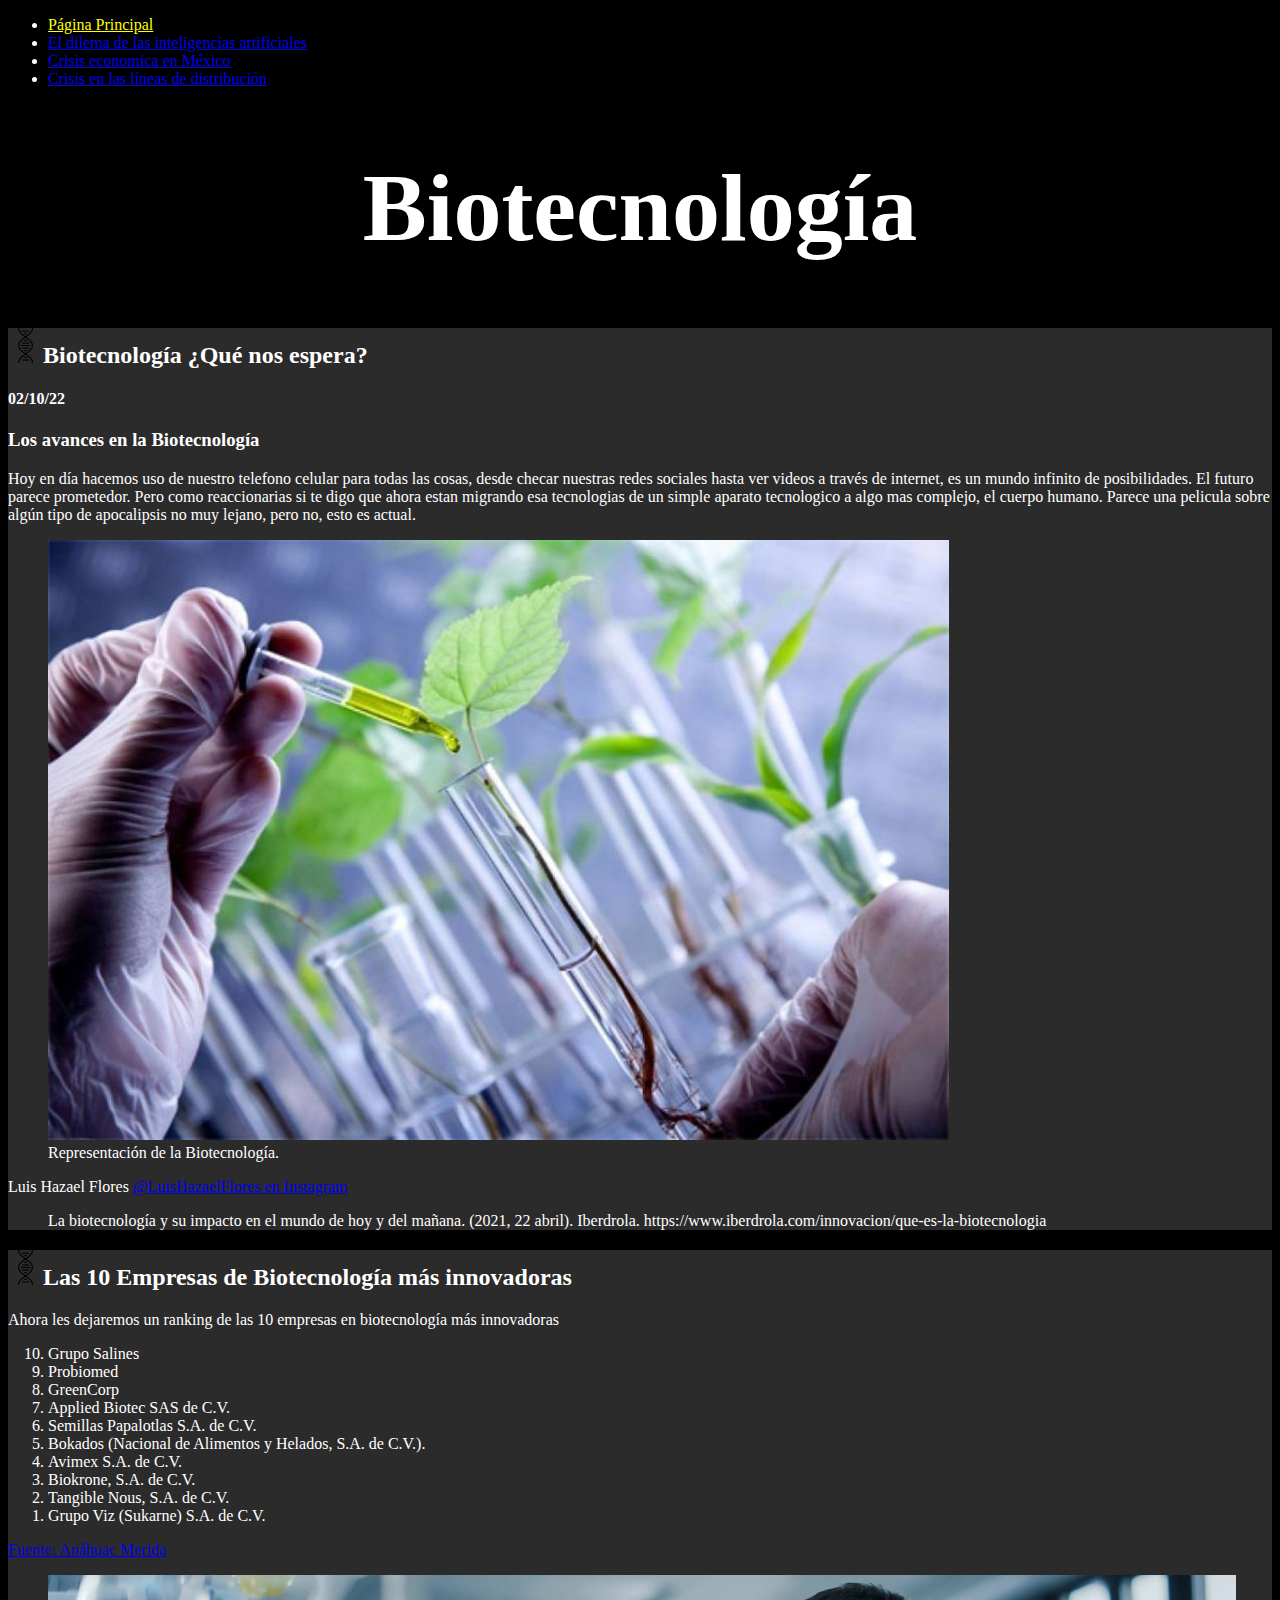
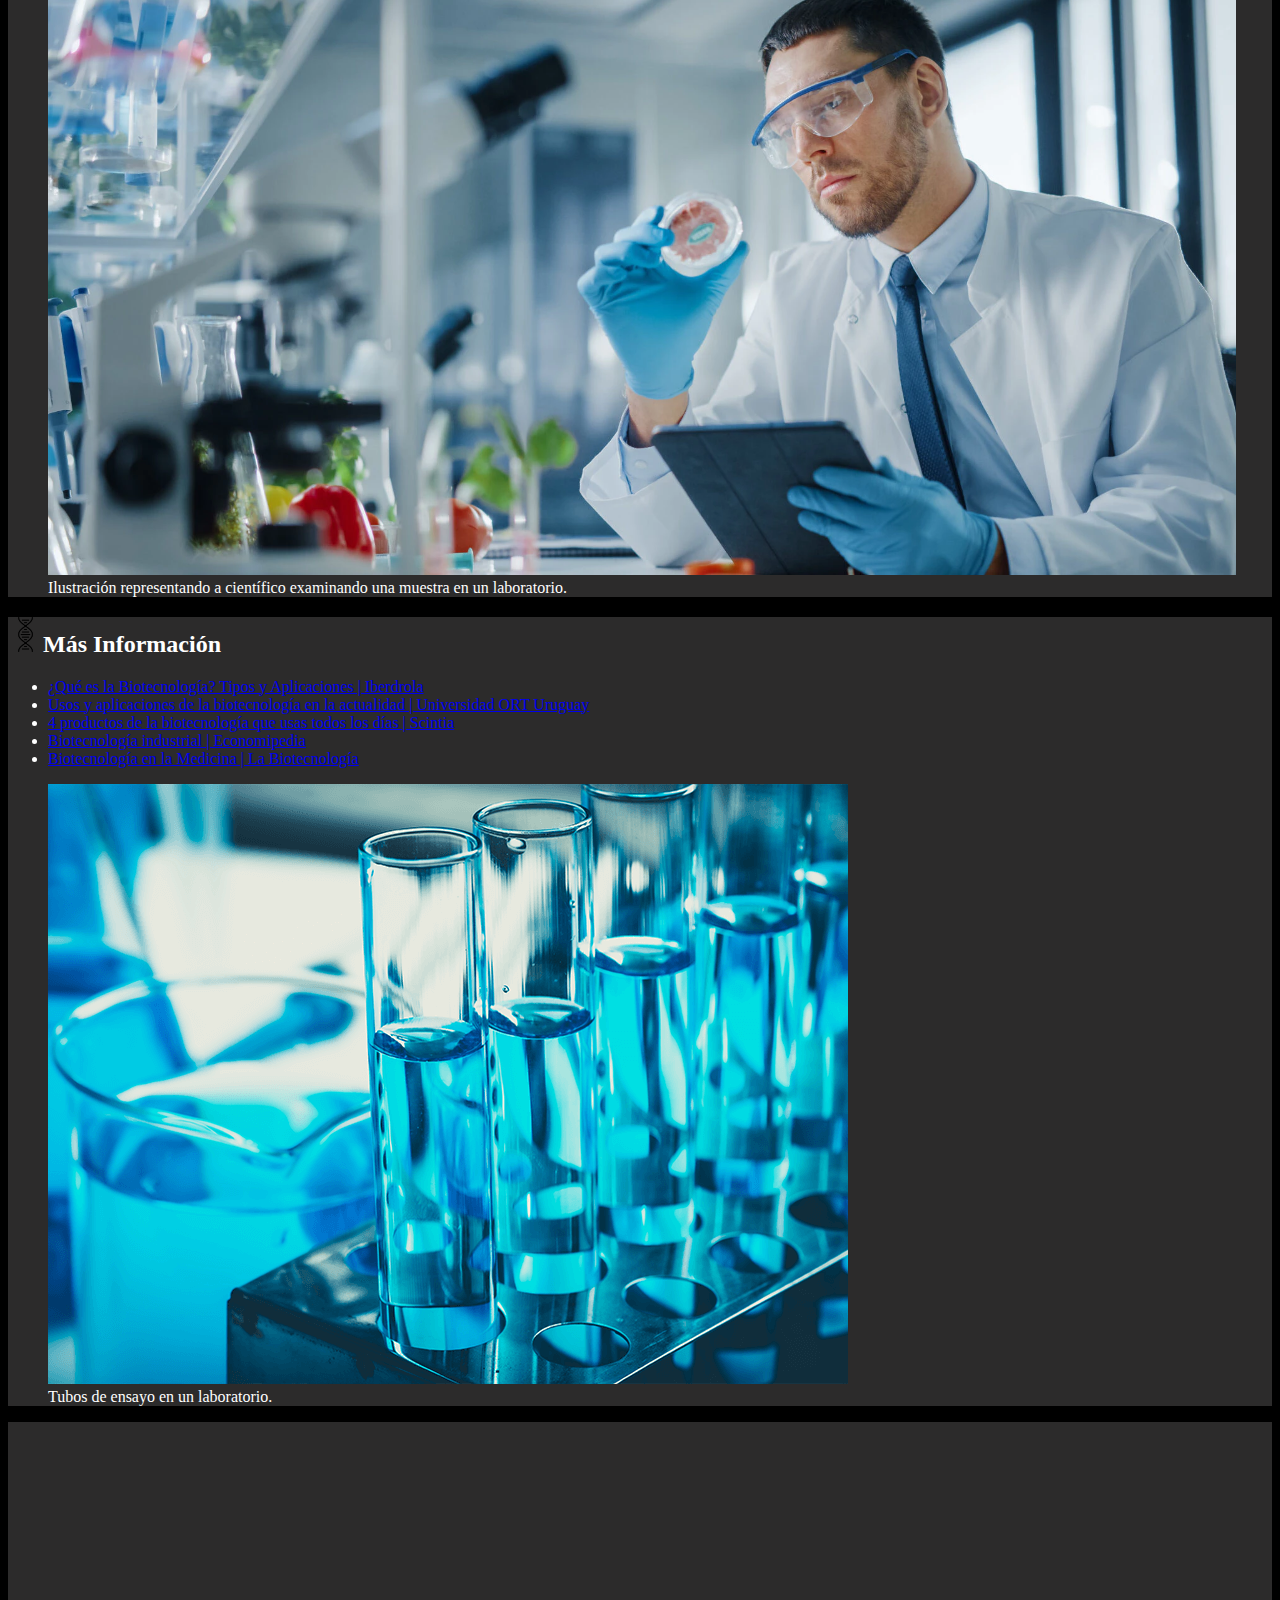
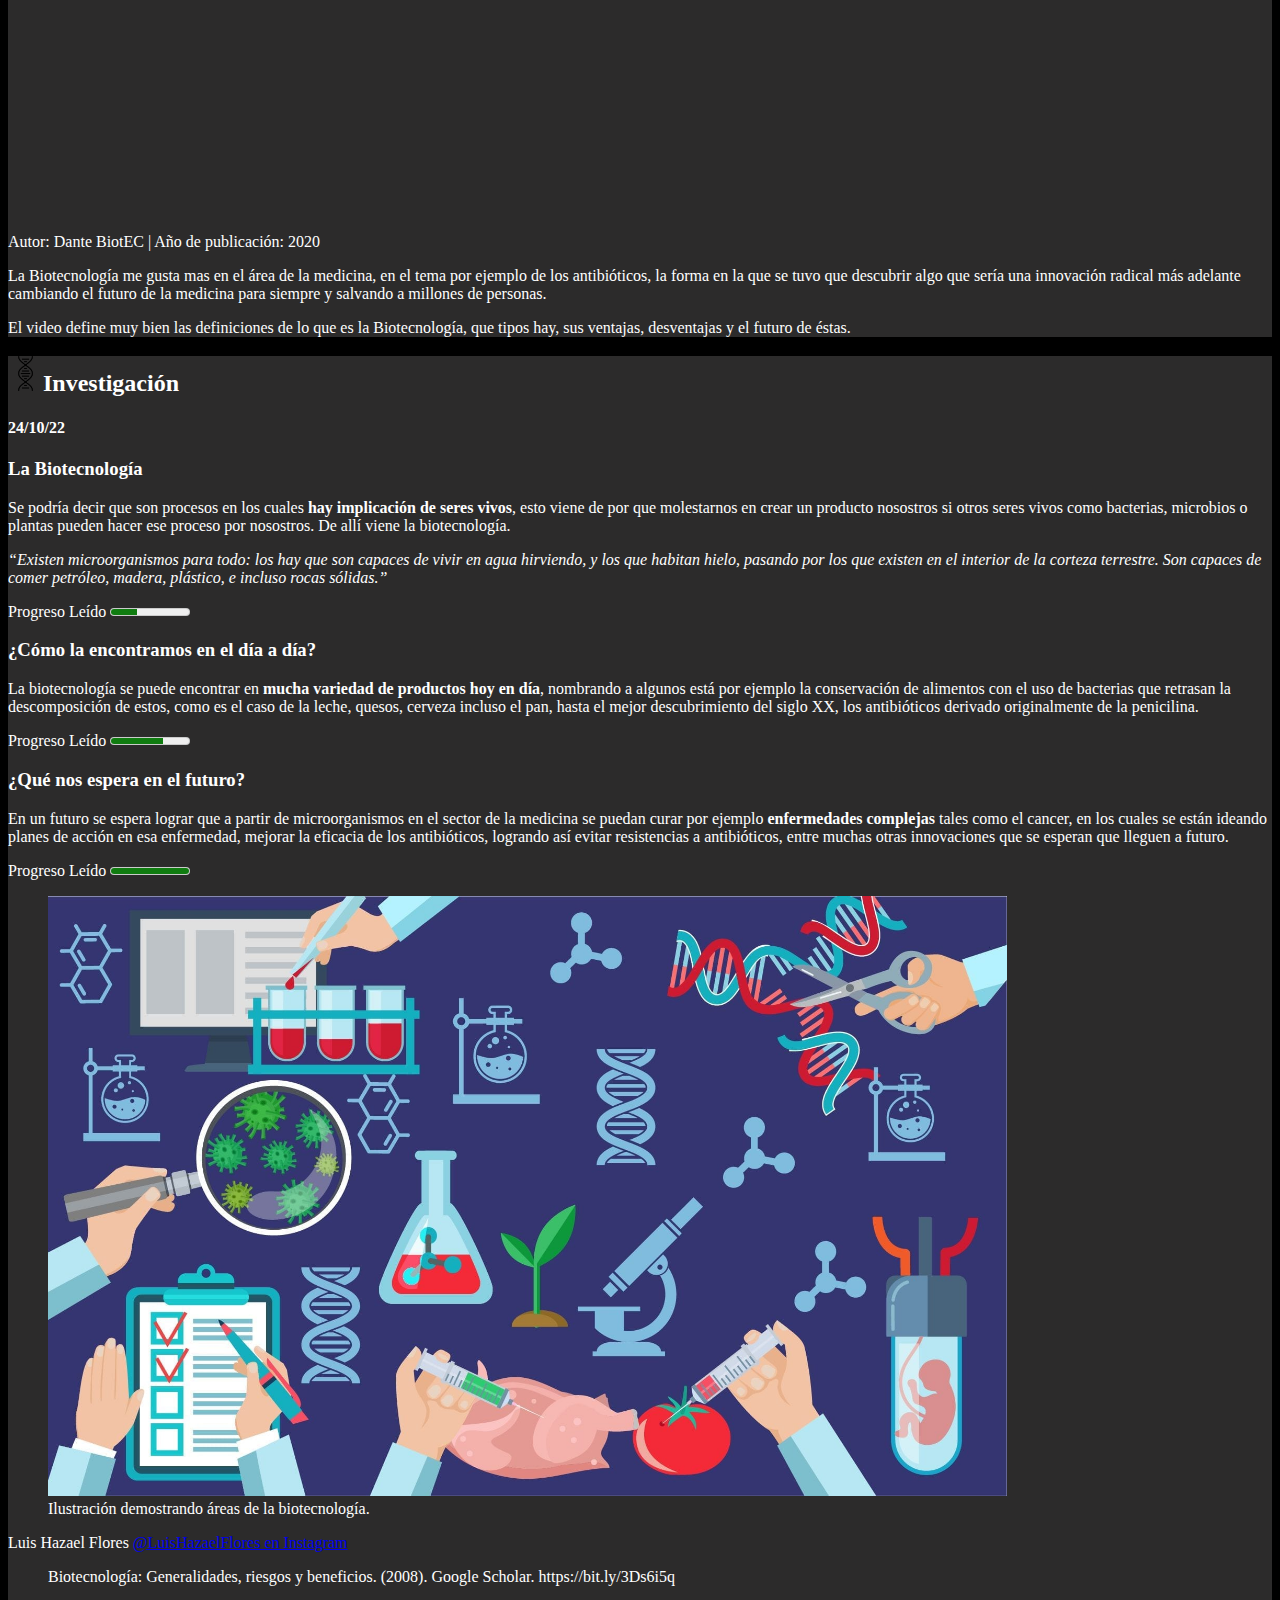
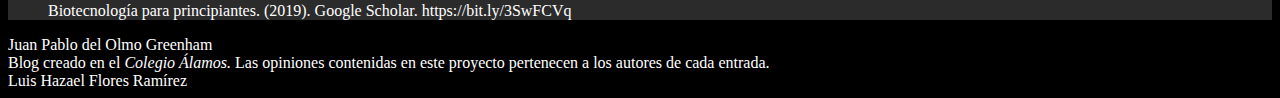
==== root/Biotecnologia_Que_nos_espera.html @ 728c5f3b "Bug Fixes del PAE 6" ====
<!DOCTYPE html>
<html lang="en">
  <head>
    <meta charset="UTF-8" />
    <meta http-equiv="X-UA-Compatible" content="IE=edge" />
    <meta name="viewport" content="width=device-width, initial-scale=1.0" />
    <link rel="stylesheet" href="assets/styles/estilos_hazaelflores.css" />
    <title id="Biotecnologia">Biotecnología ¿Qué nos espera?</title>
  </head>

  <body>
    <!-- Empieza Barra de Navegación -->
    <nav>
      <ul>
        <li>
          <a class="resaltado" href="index.html" target="_blank"
            >Página Principal</a
          >
        </li>
        <li>
          <a href="El_dilema_de_las_inteligencias_artificiales.html"
            >El dilema de las inteligencias artificiales</a
          >
        </li>
        <li>
          <a href="Crisis_economica_en_mexico.html"
            >Crisis economica en México</a
          >
        </li>
        <li>
          <a href="Crisis_en_las_lineas_de_distribucion.html"
            >Crisis en las líneas de distribución</a
          >
        </li>
      </ul>
    </nav>
    <!-- Termina Barra de Navegación -->
    <!-- Empieza mi blog -->
    <section>
      <header id="titulo_del_blog">
        <h1>Biotecnología</h1>
      </header>

      <!-- Empieza contenido principal -->
      <main>
        <!-- Inicia entrada: Biotecnologia ¿Qué nos espera? -->
        <article>
          <header>
            <hgroup class="Header_1_Blog_2">
              <!-- Biotecnologia ¿Qué nos espera? -->
              <h2>
                <img
                  src="assets/images/dna-structure.png"
                  alt="Logo Estructura ADN"
                  height="35px"
                  width="auto"
                />Biotecnología ¿Qué nos espera?
              </h2>

              <!-- Fecha en la que se escribió el artículo -->
              <h4>02/10/22</h4>
            </hgroup>
          </header>

          <!-- Inicia contenido del artículo -->
          <div class="Articulo_1_Blog_2">
            <h3>Los avances en la Biotecnología</h3>
            <p>
              Hoy en día hacemos uso de nuestro telefono celular para todas las
              cosas, desde checar nuestras redes sociales hasta ver videos a
              través de internet, es un mundo infinito de posibilidades. El
              futuro parece prometedor. Pero como reaccionarias si te digo que
              ahora estan migrando esa tecnologias de un simple aparato
              tecnologico a algo mas complejo, el cuerpo humano. Parece una
              pelicula sobre algún tipo de apocalipsis no muy lejano, pero no,
              esto es actual.
            </p>

            <!-- Inicia Ilustracion del articulo 1 -->
            <figure>
              <img
                src="assets/images/biotecnology_article_1.jpeg"
                alt="imagen 1er articulo"
                height="600px"
                width="auto"
              />
              <figcaption>Representación de la Biotecnología.</figcaption>
            </figure>
            <!-- Termina Ilustracion del articulo 1 -->
          </div>

          <!-- Termina contenido del artículo -->
          <footer>
            <!-- Datos del autor -->
            <div>
              <span>Luis Hazael Flores</span>
              <a href="https://www.instagram.com/hazael315/" target="_blank"
                >@LuisHazaelFlores en Instagram</a
              >
            </div>
            <!-- fin datos del autor -->
            <!-- bibliografía -->
            <blockquote>
              <p>
                La biotecnología y su impacto en el mundo de hoy y del mañana.
                (2021, 22 abril). Iberdrola.
                https://www.iberdrola.com/innovacion/que-es-la-biotecnologia
              </p>
            </blockquote>
            <!-- fin bibliografía -->
          </footer>
        </article>
        <!-- Fin entrada: Biotecnologia ¿Qué nos espera? -->

        <!-- Inicio entrada: Ranking-->
        <article>
          <header>
            <hgroup>
              <!-- Las 10 Empresas de Biotecnologia más innovadoras -->
              <h2>
                <img
                  src="assets/images/dna-structure.png"
                  alt="Logo Estructura ADN"
                  height="35px"
                  width="auto"
                />Las 10 Empresas de Biotecnología más innovadoras
              </h2>
            </hgroup>
          </header>

          <!-- Inicia Ranking -->
          <p>
            Ahora les dejaremos un ranking de las 10 empresas en biotecnología
            más innovadoras
          </p>
          <div>
            <ol reversed>
              <li>Grupo Salines</li>
              <li>Probiomed</li>
              <li>GreenCorp</li>
              <li>Applied Biotec SAS de C.V.</li>
              <li>Semillas Papalotlas S.A. de C.V.</li>
              <li>Bokados (Nacional de Alimentos y Helados, S.A. de C.V.).</li>
              <li>Avimex S.A. de C.V.</li>
              <li>Biokrone, S.A. de C.V.</li>
              <li>Tangible Nous, S.A. de C.V.</li>
              <li>Grupo Viz (Sukarne) S.A. de C.V.</li>
            </ol>
            <p>
              <a
                href="https://merida.anahuac.mx/noticias/10-empresas-innovadoras-en-biotecnologia"
                target="_blank"
                >Fuente: Anáhuac Merida</a
              >
            </p>

            <!-- Inicia Ilustracion del articulo 2 -->
            <figure>
              <img
                src="assets/images/biotecnology_article_2.webp"
                alt="imagen 2do articulo"
                height="600px"
                width="auto"
              />
              <figcaption>
                Ilustración representando a científico examinando una muestra en
                un laboratorio.
              </figcaption>
            </figure>
            <!-- Termina Ilustracion del articulo 2 -->
          </div>

          <!-- Termina Ranking -->
        </article>
        <!-- Termina entrada: Ranking -->

        <!-- Incia entrada: Mas informacion (Paginas) -->
        <article>
          <header>
            <hgroup>
              <h2>
                <img
                  src="assets/images/dna-structure.png"
                  alt="Logo Estructura ADN"
                  height="35px"
                  width="auto"
                />Más Información
              </h2>
            </hgroup>
          </header>

          <!-- Inicia Mas informacion -->
          <div>
            <ul>
              <li>
                <a
                  href="
                https://www.iberdrola.com/innovacion/que-es-la-biotecnologia"
                  target="_blank"
                  >¿Qué es la Biotecnología? Tipos y Aplicaciones | Iberdrola</a
                >
              </li>
              <li>
                <a
                  href="
                https://fi.ort.edu.uy/blog/usos-y-aplicaciones-de-la-biotecnologia"
                  target="_blank"
                  >Usos y aplicaciones de la biotecnología en la actualidad |
                  Universidad ORT Uruguay</a
                >
              </li>
              <li>
                <a
                  href="4 productos de la biotecnología que usas todos los días
                https://www.scintia.com/post/4-productos-de-la-biotecnolog%C3%ADa-que-usas-todos-los-d%C3%ADas"
                  target="_blank"
                  >4 productos de la biotecnología que usas todos los días |
                  Scintia</a
                >
              </li>
              <li>
                <a
                  href="Biotecnología industrial - Qué es, definición y concepto | 2022 | Economipedia
                https://economipedia.com/definiciones/biotecnologia-industrial.html"
                  target="_blank"
                  >Biotecnología industrial | Economipedia</a
                >
              </li>
              <li>
                <a
                  href="
                https://labiotecnologia.com/biotecnologia-medica/"
                  target="_blank"
                  >Biotecnología en la Medicina | La Biotecnología</a
                >
              </li>
            </ul>

            <!-- Inicia Ilustracion del articulo 3 -->
            <figure>
              <img
                src="assets/images/biotecnology_article_3.png"
                alt="imagen 3er articulo"
                height="600px"
                width="auto"
              />
              <figcaption>Tubos de ensayo en un laboratorio.</figcaption>
            </figure>
            <!-- Termina Ilustracion del articulo 3 -->
          </div>

          <!-- Termina Mas informacion -->
        </article>
        <!-- Termina entrada: Mas informacion (Paginas) -->

        <!-- Inicia entrada: Video Informativo -->
        <article>
          <div>
            <!-- Inicia Video -->

            <iframe
              width="701"
              height="407"
              src="https://www.youtube.com/embed/Pkpa925Z768"
              title="🔴 ¿Qué es la Biotecnología? | Definición, colores y aplicaciones"
              frameborder="0"
              allow="accelerometer; autoplay; clipboard-write; encrypted-media; gyroscope; picture-in-picture"
              allowfullscreen
            ></iframe>
            <figcaption>
              Autor: Dante BiotEC | Año de publicación: 2020
            </figcaption>
            <p>
              La Biotecnología me gusta mas en el área de la medicina, en el
              tema por ejemplo de los antibióticos, la forma en la que se tuvo
              que descubrir algo que sería una innovación radical más adelante
              cambiando el futuro de la medicina para siempre y salvando a
              millones de personas.
            </p>
            <p>
              El video define muy bien las definiciones de lo que es la
              Biotecnología, que tipos hay, sus ventajas, desventajas y el
              futuro de éstas.
            </p>

            <!-- Termina Video -->
          </div>
        </article>
        <!-- Termina entrada: Video Informativo -->

        <!-- Inicia entrada: Investigación -->
        <article>
          <header>
            <hgroup>
              <h2>
                <img
                  src="assets/images/dna-structure.png"
                  alt="Logo Estructura ADN"
                  height="35px"
                  width="auto"
                />Investigación
              </h2>
              <!-- Fecha en la que se escribió el artículo -->
              <h4>24/10/22</h4>
            </hgroup>
          </header>
          <!-- inicia contenido del artículo -->
          <div>
            <h3>La Biotecnología</h3>
            <p>
              Se podría decir que son procesos en los cuales
              <strong>hay implicación de seres vivos</strong>, esto viene de por
              que molestarnos en crear un producto nosostros si otros seres
              vivos como bacterias, microbios o plantas pueden hacer ese proceso
              por nosostros. De allí viene la biotecnología.
            </p>
            <p>
              <cite
                ><q
                  >Existen microorganismos para todo: los hay que son capaces de
                  vivir en agua hirviendo, y los que habitan hielo, pasando por
                  los que existen en el interior de la corteza terrestre. Son
                  capaces de comer petróleo, madera, plástico, e incluso rocas
                  sólidas.</q
                ></cite
              >
            </p>
            <label for="Subtitulo">Progreso Leído</label>
            <meter value="0.33">33%</meter>
            <h3>¿Cómo la encontramos en el día a día?</h3>
            <p>
              La biotecnología se puede encontrar en
              <strong>mucha variedad de productos hoy en día</strong>, nombrando
              a algunos está por ejemplo la conservación de alimentos con el uso
              de bacterias que retrasan la descomposición de estos, como es el
              caso de la leche, quesos, cerveza incluso el pan, hasta el mejor
              descubrimiento del siglo XX, los antibióticos derivado
              originalmente de la penicilina.
            </p>
            <label for="Subtitulo">Progreso Leído</label>
            <meter value="0.66">66%</meter>
            <h3>¿Qué nos espera en el futuro?</h3>
            <p>
              En un futuro se espera lograr que a partir de microorganismos en
              el sector de la medicina se puedan curar por ejemplo
              <strong>enfermedades complejas</strong> tales como el cancer, en
              los cuales se están ideando planes de acción en esa enfermedad,
              mejorar la eficacia de los antibióticos, logrando así evitar
              resistencias a antibióticos, entre muchas otras innovaciones que
              se esperan que lleguen a futuro.
            </p>
            <label for="Subtitulo">Progreso Leído</label>
            <meter value="100">100%</meter>
            <!-- inicia ilustración del artículo -->
            <figure>
              <img
                src="assets/images/Biotechnology-Subjects.jpeg"
                alt="imagen 4to articulo"
                height="600px"
                width="auto"
              />
              <figcaption>
                Ilustración demostrando áreas de la biotecnología.
              </figcaption>
            </figure>
            <!-- termina ilustración del artículo -->
          </div>
          <!-- Termina contenido del artículo -->
          <footer>
            <!-- Datos del autor -->
            <div>
              <span>Luis Hazael Flores</span>
              <a href="https://www.instagram.com/hazael315/" target="_blank"
                >@LuisHazaelFlores en Instagram</a
              >
            </div>
            <!-- fin datos del autor -->
            <!-- bibliografía -->
            <blockquote>
              <p>
                Biotecnología: Generalidades, riesgos y beneficios. (2008).
                Google Scholar. https://bit.ly/3Ds6i5q
              </p>
              <p>
                Biotecnología para principiantes. (2019). Google Scholar.
                https://bit.ly/3SwFCVq
              </p>
            </blockquote>
            <!-- fin bibliografía -->
          </footer>
        </article>
        <!-- Fin entrada: Investigación -->
      </main>
      <!-- Termina Contenido Principal -->

      <!-- Empieza Barra Lateral -->
      <aside></aside>
      <!-- Termina Barra Lateral -->

      <!-- Empieza el footer -->
      <footer>
        <div>
          <span>Juan Pablo del Olmo Greenham</span>
        </div>
        <div>
          <span>Blog creado en el <i>Colegio Álamos.</i></span>
          <span
            >Las opiniones contenidas en este proyecto pertenecen a los autores
            de cada entrada.</span
          >
        </div>
        <div>
          <span>Luis Hazael Flores Ramírez</span>
        </div>
      </footer>
      <!-- Termina el footer -->
    </section>
    <!-- Termina mi blog -->
  </body>
</html>
---- root/assets/styles/estilos_hazaelflores.css ----
body {
  background-color: black;
  color: #ffffff;
}

article {
  background-color: rgb(44, 43, 43);
}

.resaltado {
  color: yellow;
}

#titulo_del_blog {
  text-align: center;
  font-size: 3rem;
}
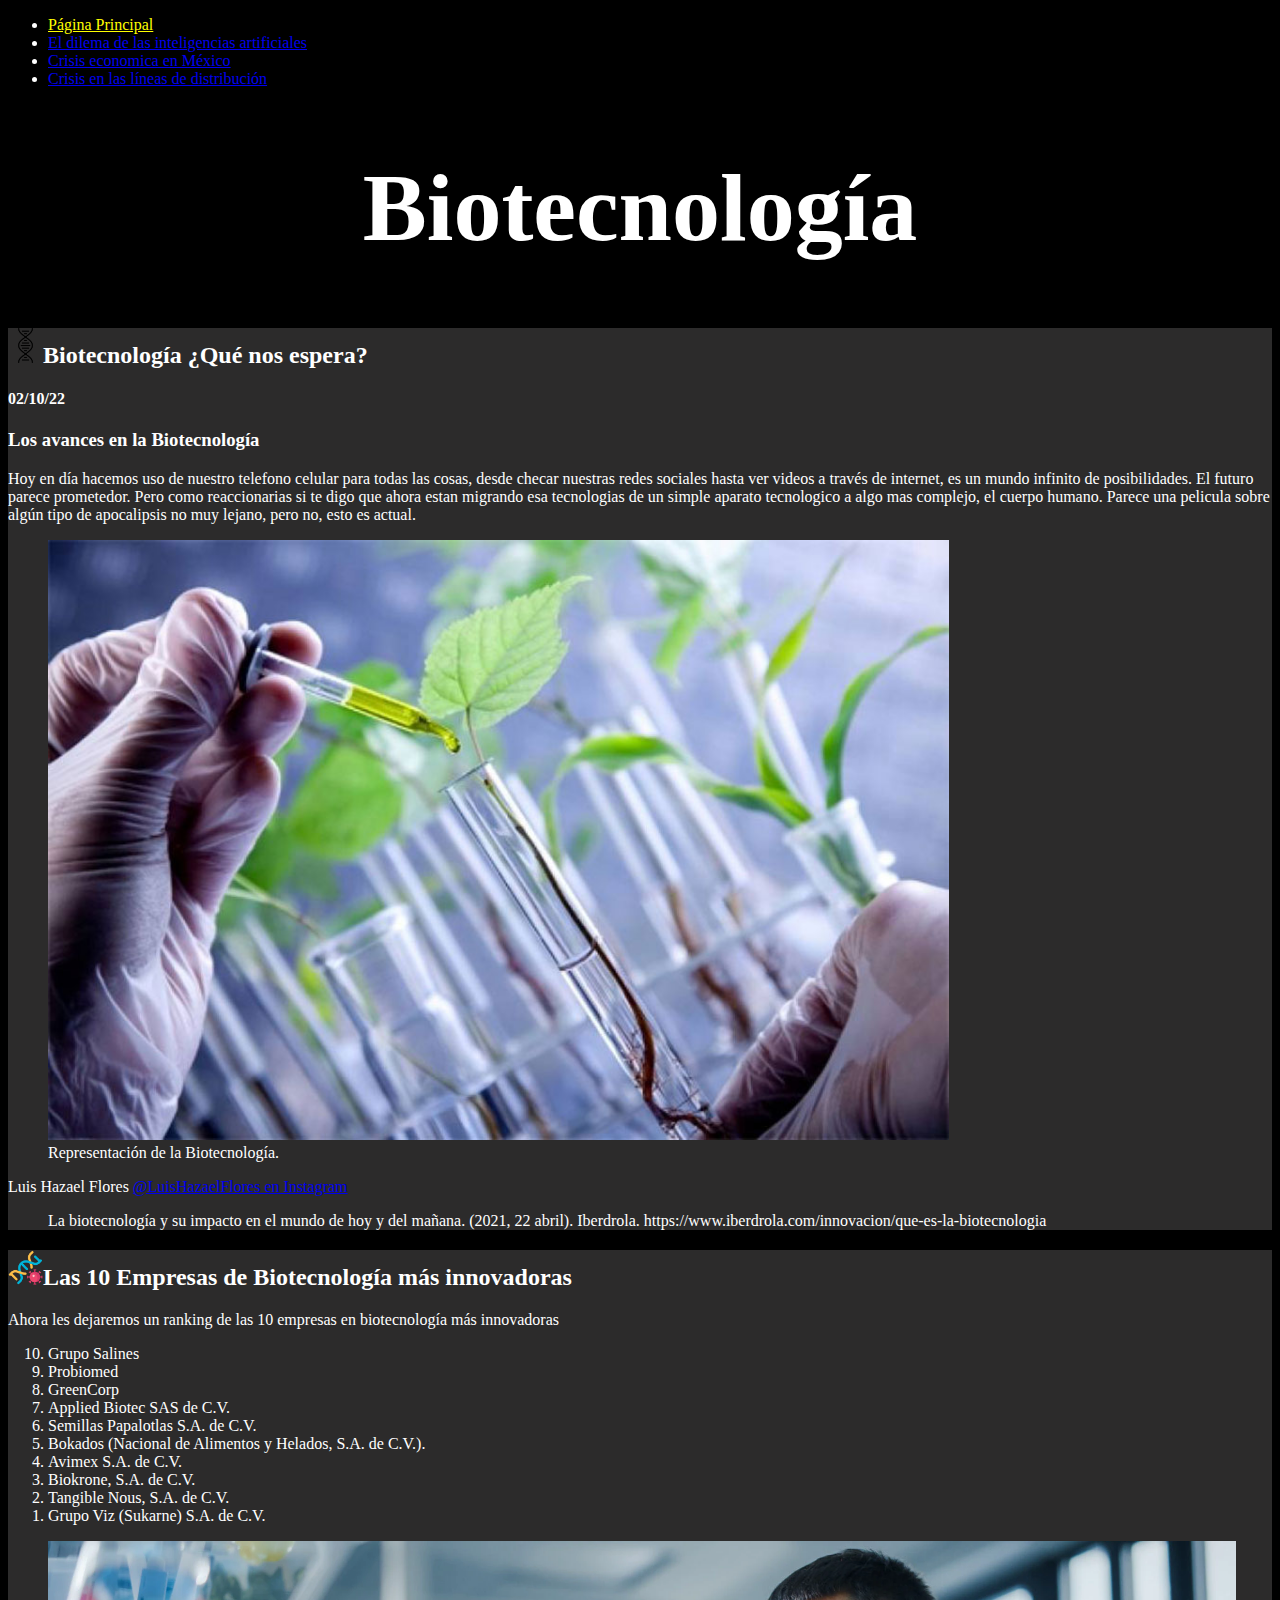
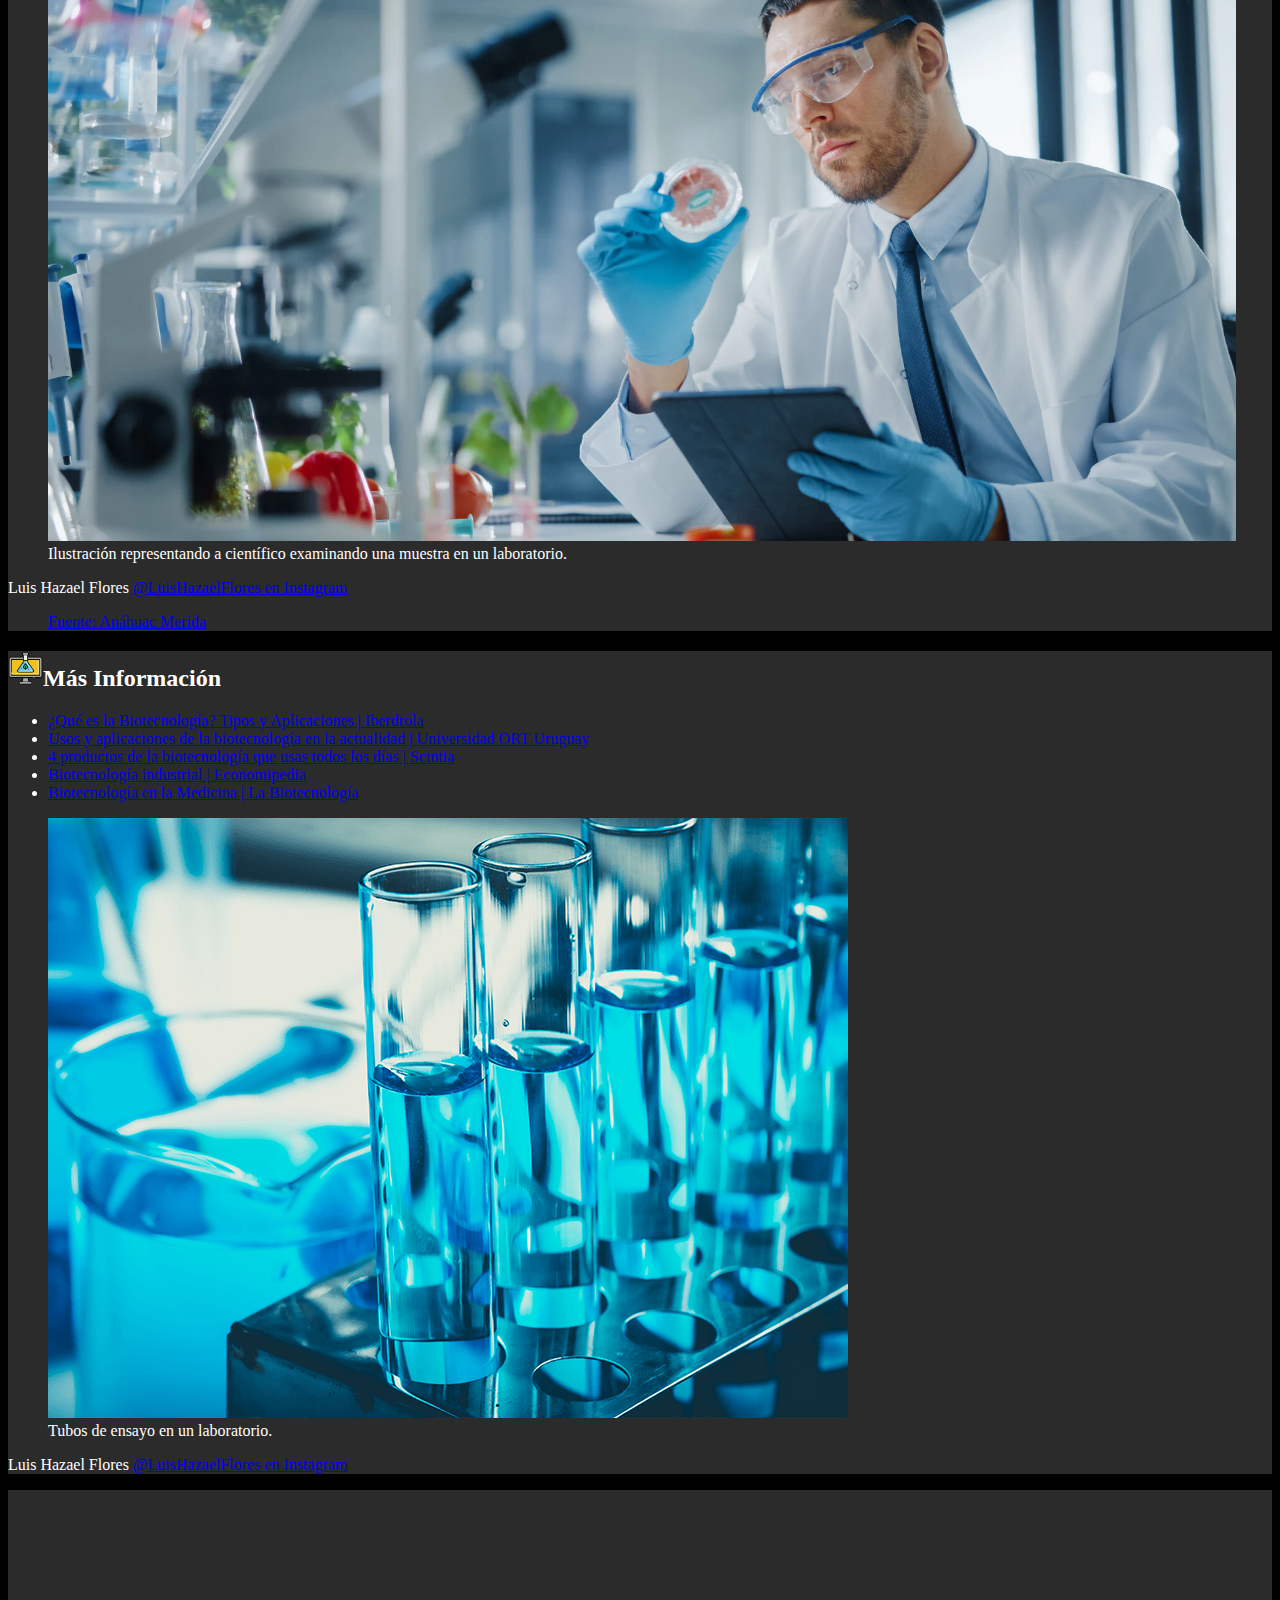
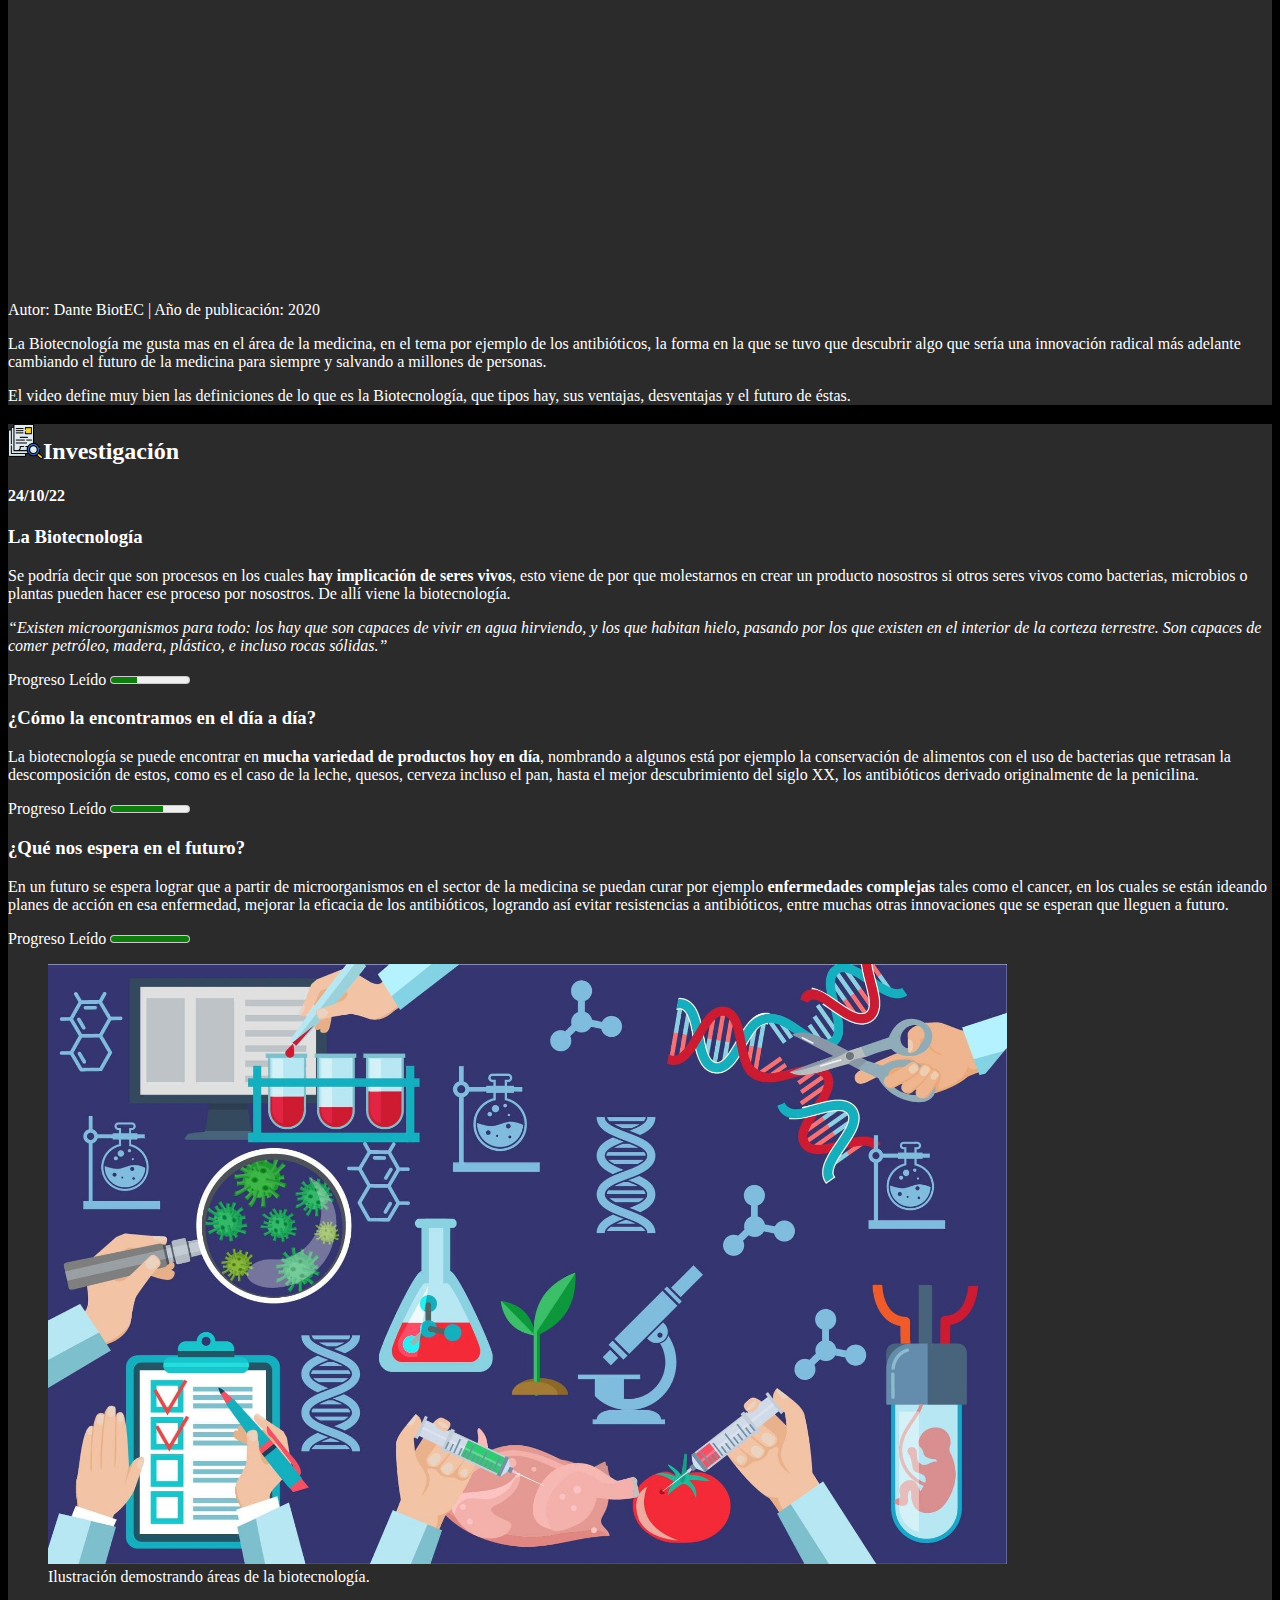
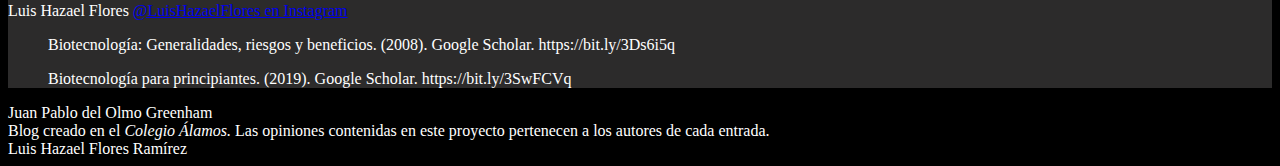
==== commit c42d874f: "Cambios que faltaban en mi PAE" ====
--- a/root/Biotecnologia_Que_nos_espera.html
+++ b/root/Biotecnologia_Que_nos_espera.html
@@ -119,7 +119,7 @@
               <!-- Las 10 Empresas de Biotecnologia más innovadoras -->
               <h2>
                 <img
-                  src="assets/images/dna-structure.png"
+                  src="assets/images/adn.png"
                   alt="Logo Estructura ADN"
                   height="35px"
                   width="auto"
@@ -146,13 +146,7 @@
               <li>Tangible Nous, S.A. de C.V.</li>
               <li>Grupo Viz (Sukarne) S.A. de C.V.</li>
             </ol>
-            <p>
-              <a
-                href="https://merida.anahuac.mx/noticias/10-empresas-innovadoras-en-biotecnologia"
-                target="_blank"
-                >Fuente: Anáhuac Merida</a
-              >
-            </p>
+            <p></p>
 
             <!-- Inicia Ilustracion del articulo 2 -->
             <figure>
@@ -170,6 +164,28 @@
             <!-- Termina Ilustracion del articulo 2 -->
           </div>
 
+          <footer>
+            <!-- Datos del autor -->
+            <div>
+              <span>Luis Hazael Flores</span>
+              <a href="https://www.instagram.com/hazael315/" target="_blank"
+                >@LuisHazaelFlores en Instagram</a
+              >
+            </div>
+            <!-- fin datos del autor -->
+            <!-- bibliografía -->
+            <blockquote>
+              <p>
+                <a
+                  href="https://merida.anahuac.mx/noticias/10-empresas-innovadoras-en-biotecnologia"
+                  target="_blank"
+                  >Fuente: Anáhuac Merida</a
+                >
+              </p>
+            </blockquote>
+            <!-- fin bibliografía -->
+          </footer>
+
           <!-- Termina Ranking -->
         </article>
         <!-- Termina entrada: Ranking -->
@@ -180,7 +196,7 @@
             <hgroup>
               <h2>
                 <img
-                  src="assets/images/dna-structure.png"
+                  src="assets/images/biotecnologia.png"
                   alt="Logo Estructura ADN"
                   height="35px"
                   width="auto"
@@ -249,6 +265,22 @@
             <!-- Termina Ilustracion del articulo 3 -->
           </div>
 
+          <footer>
+            <!-- Datos del autor -->
+            <div>
+              <span>Luis Hazael Flores</span>
+              <a href="https://www.instagram.com/hazael315/" target="_blank"
+                >@LuisHazaelFlores en Instagram</a
+              >
+            </div>
+            <!-- fin datos del autor -->
+            <!-- bibliografía -->
+            <blockquote>
+              <p></p>
+            </blockquote>
+            <!-- fin bibliografía -->
+          </footer>
+
           <!-- Termina Mas informacion -->
         </article>
         <!-- Termina entrada: Mas informacion (Paginas) -->
@@ -294,7 +326,7 @@
             <hgroup>
               <h2>
                 <img
-                  src="assets/images/dna-structure.png"
+                  src="assets/images/documentos.png"
                   alt="Logo Estructura ADN"
                   height="35px"
                   width="auto"
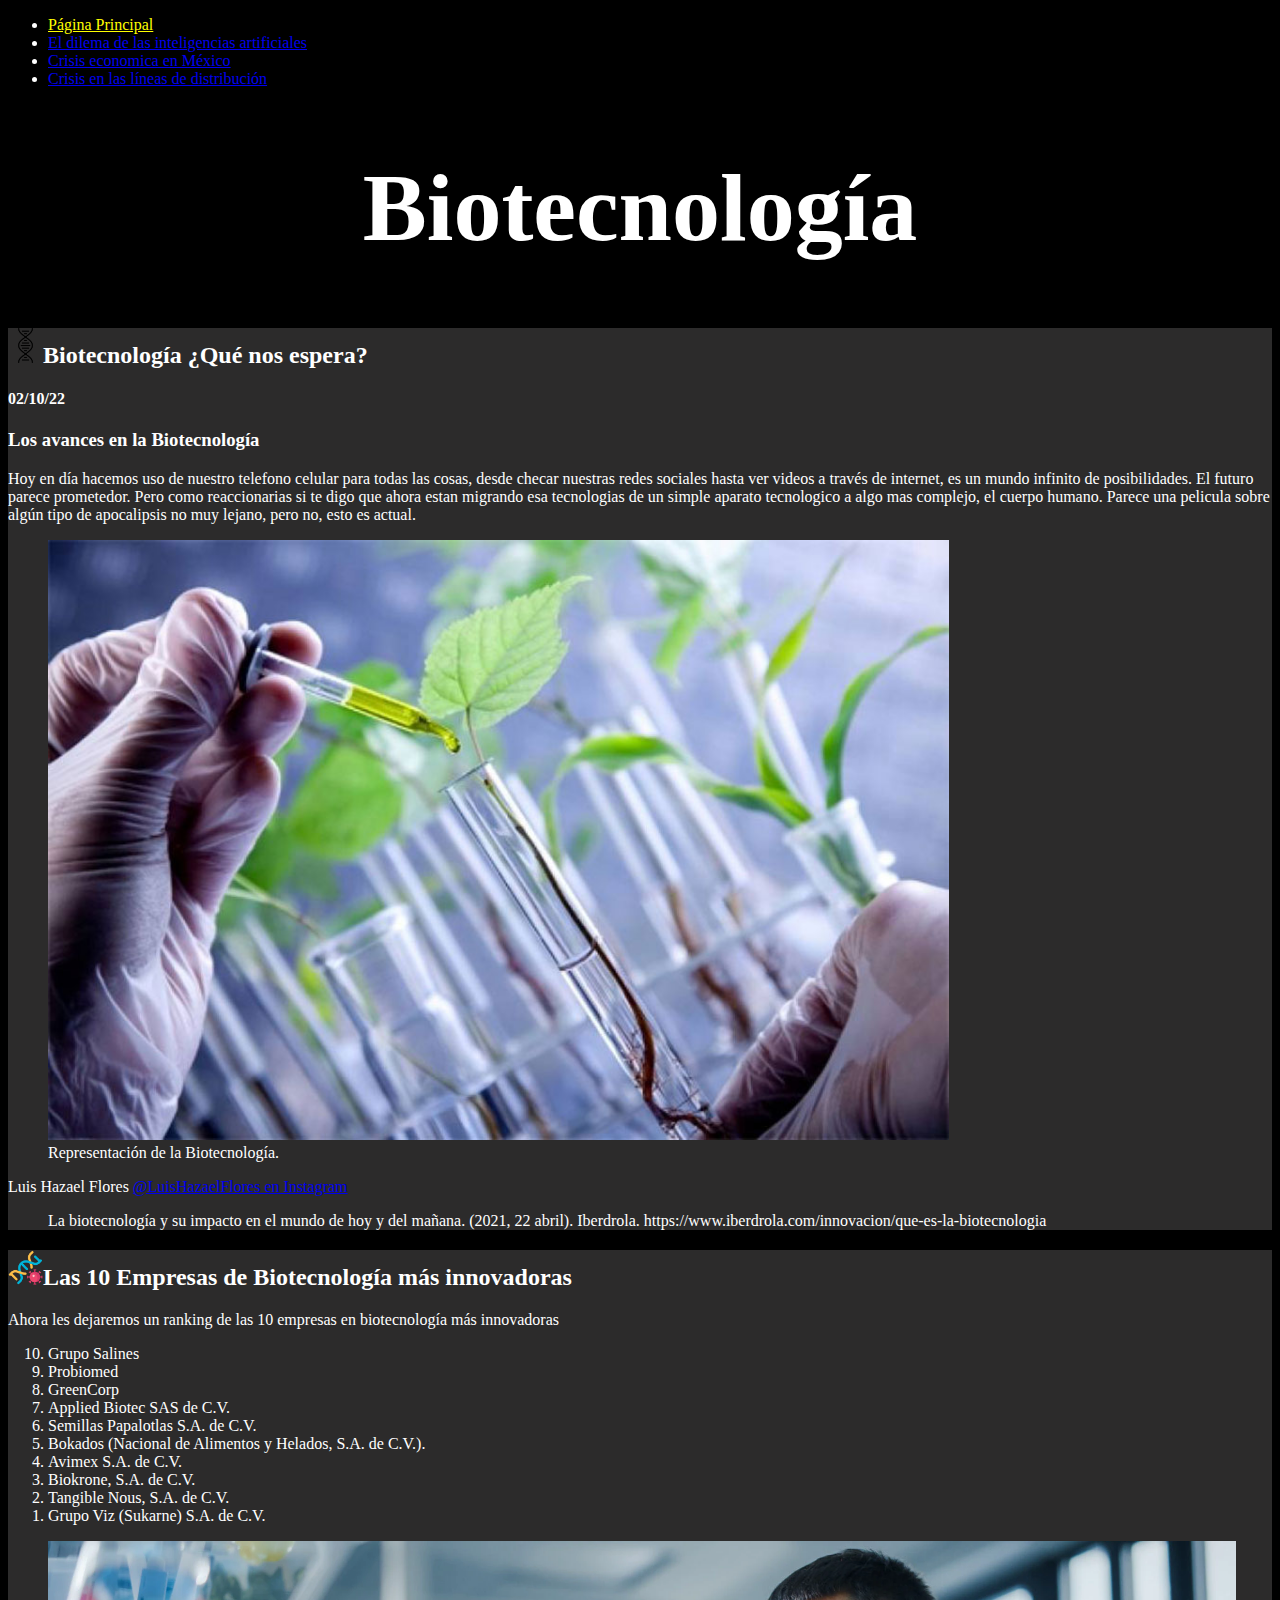
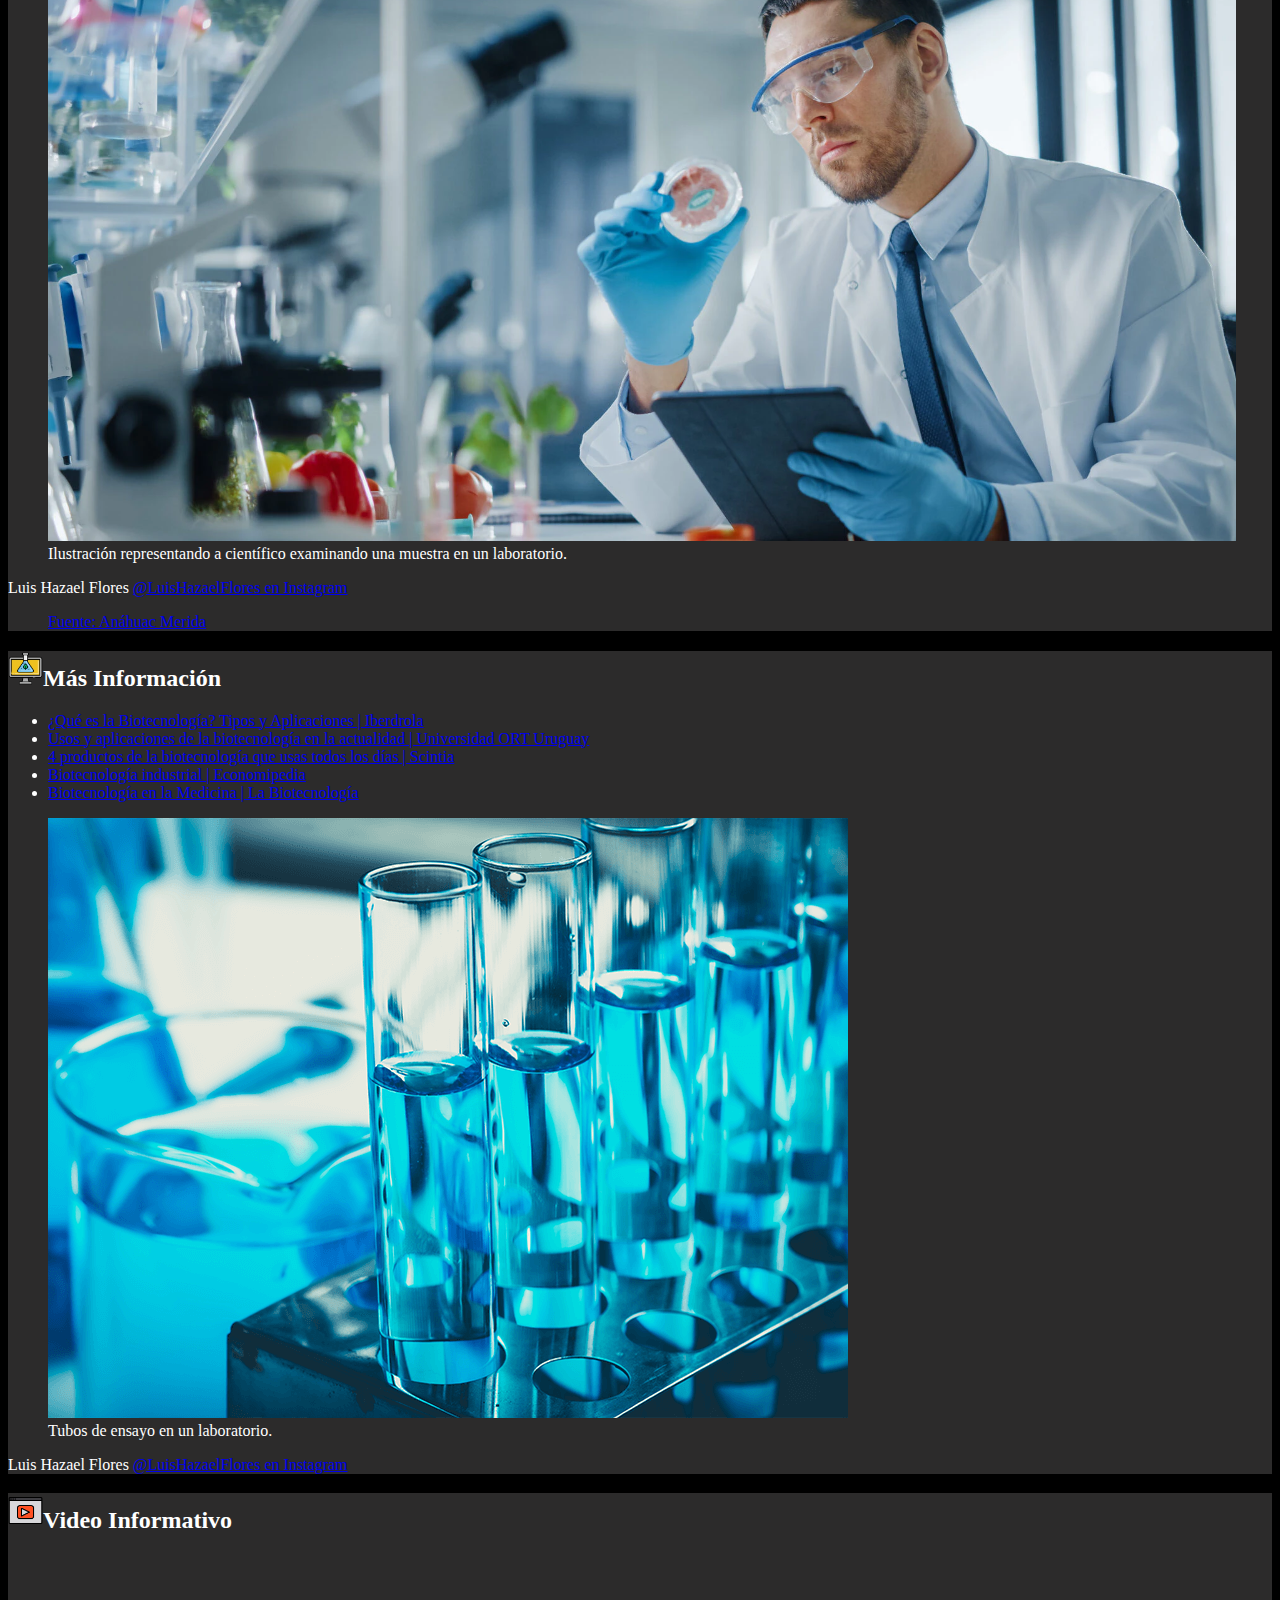
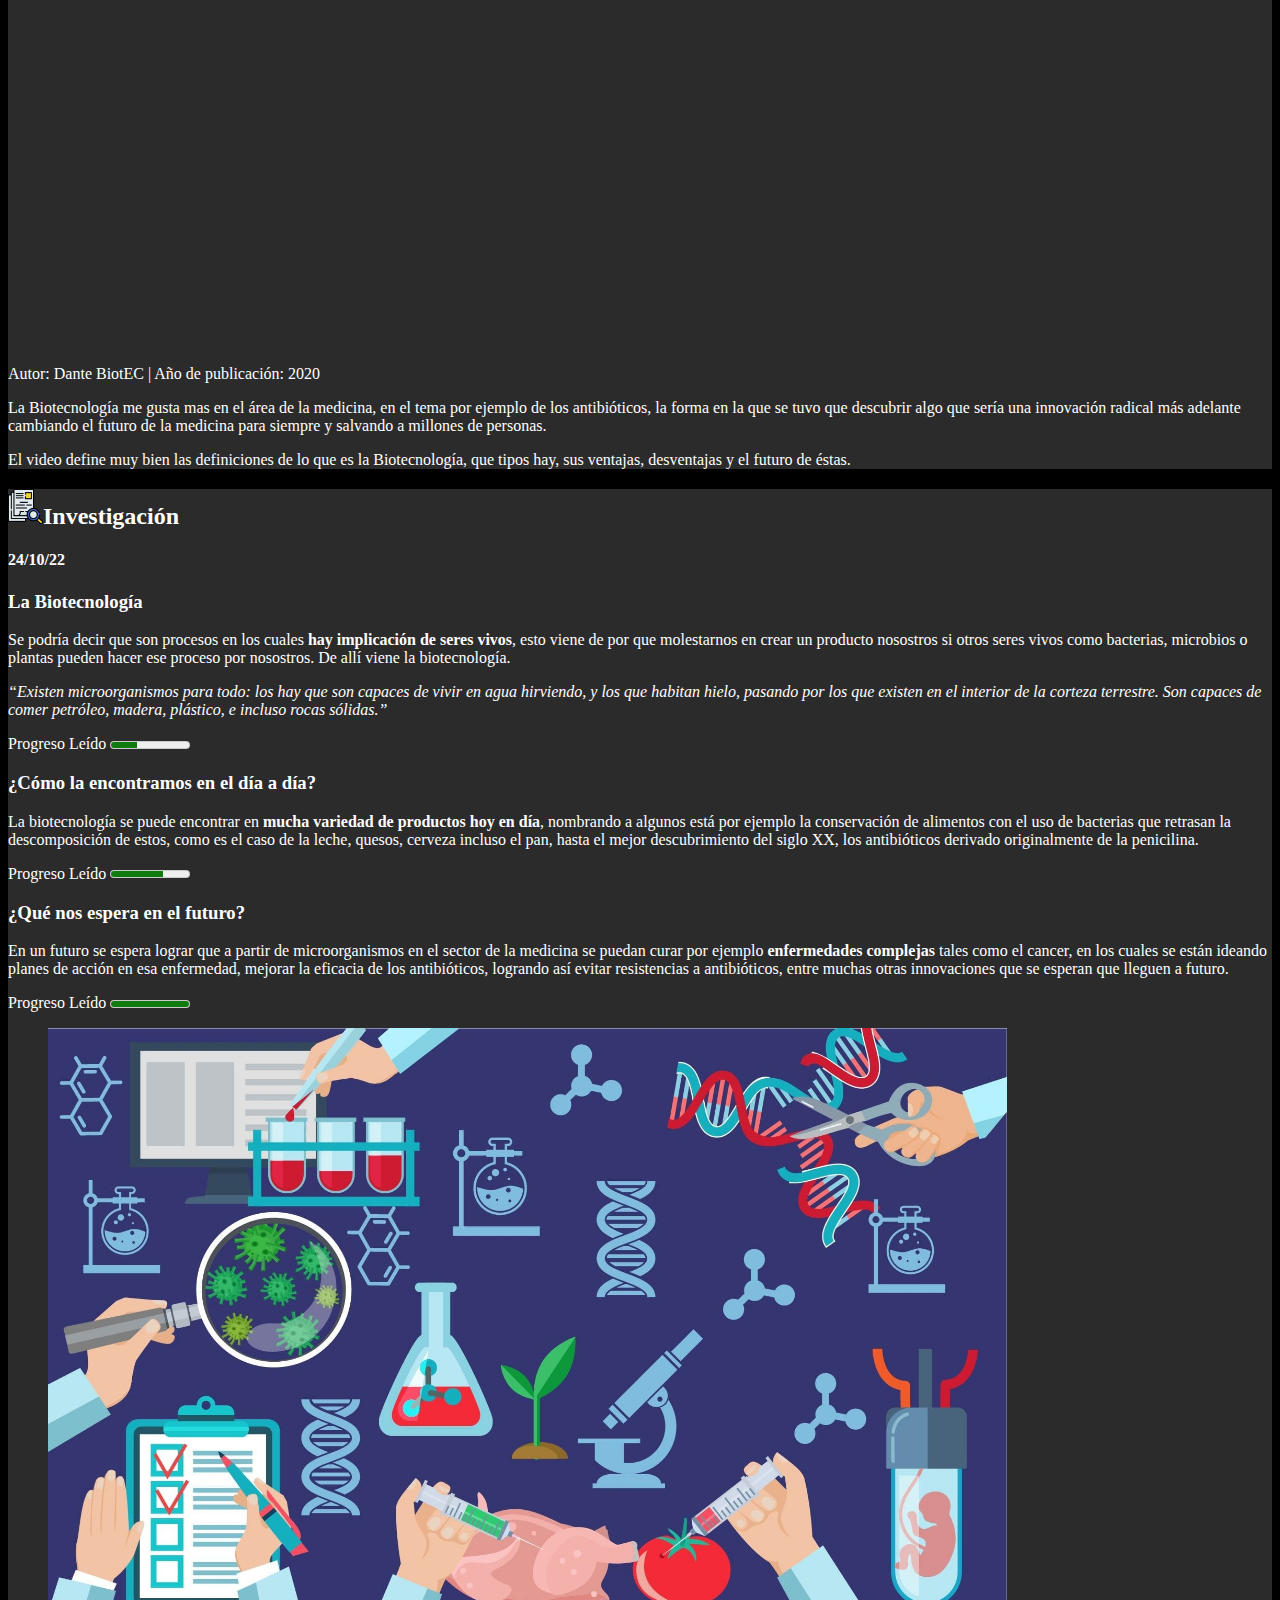
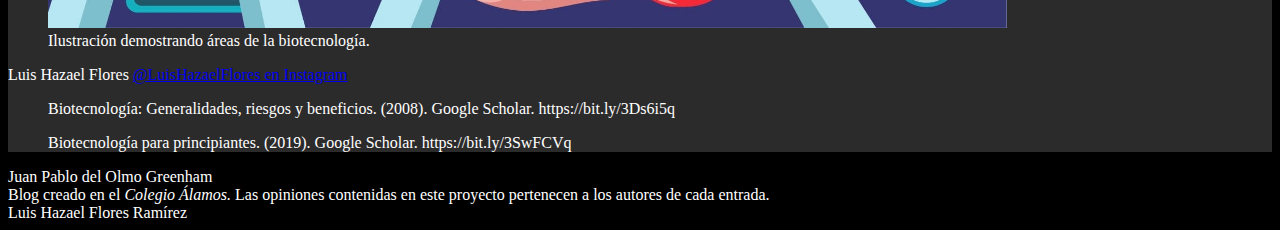
==== commit 2d667944: "Cambios que faltaban en mi PAE" ====
--- a/root/Biotecnologia_Que_nos_espera.html
+++ b/root/Biotecnologia_Que_nos_espera.html
@@ -287,6 +287,18 @@
 
         <!-- Inicia entrada: Video Informativo -->
         <article>
+          <header>
+            <hgroup>
+              <h2>
+                <img
+                  src="assets/images/video.png"
+                  alt="Video "
+                  height="35px"
+                  width="auto"
+                />Video Informativo
+              </h2>
+            </hgroup>
+          </header>
           <div>
             <!-- Inicia Video -->
 
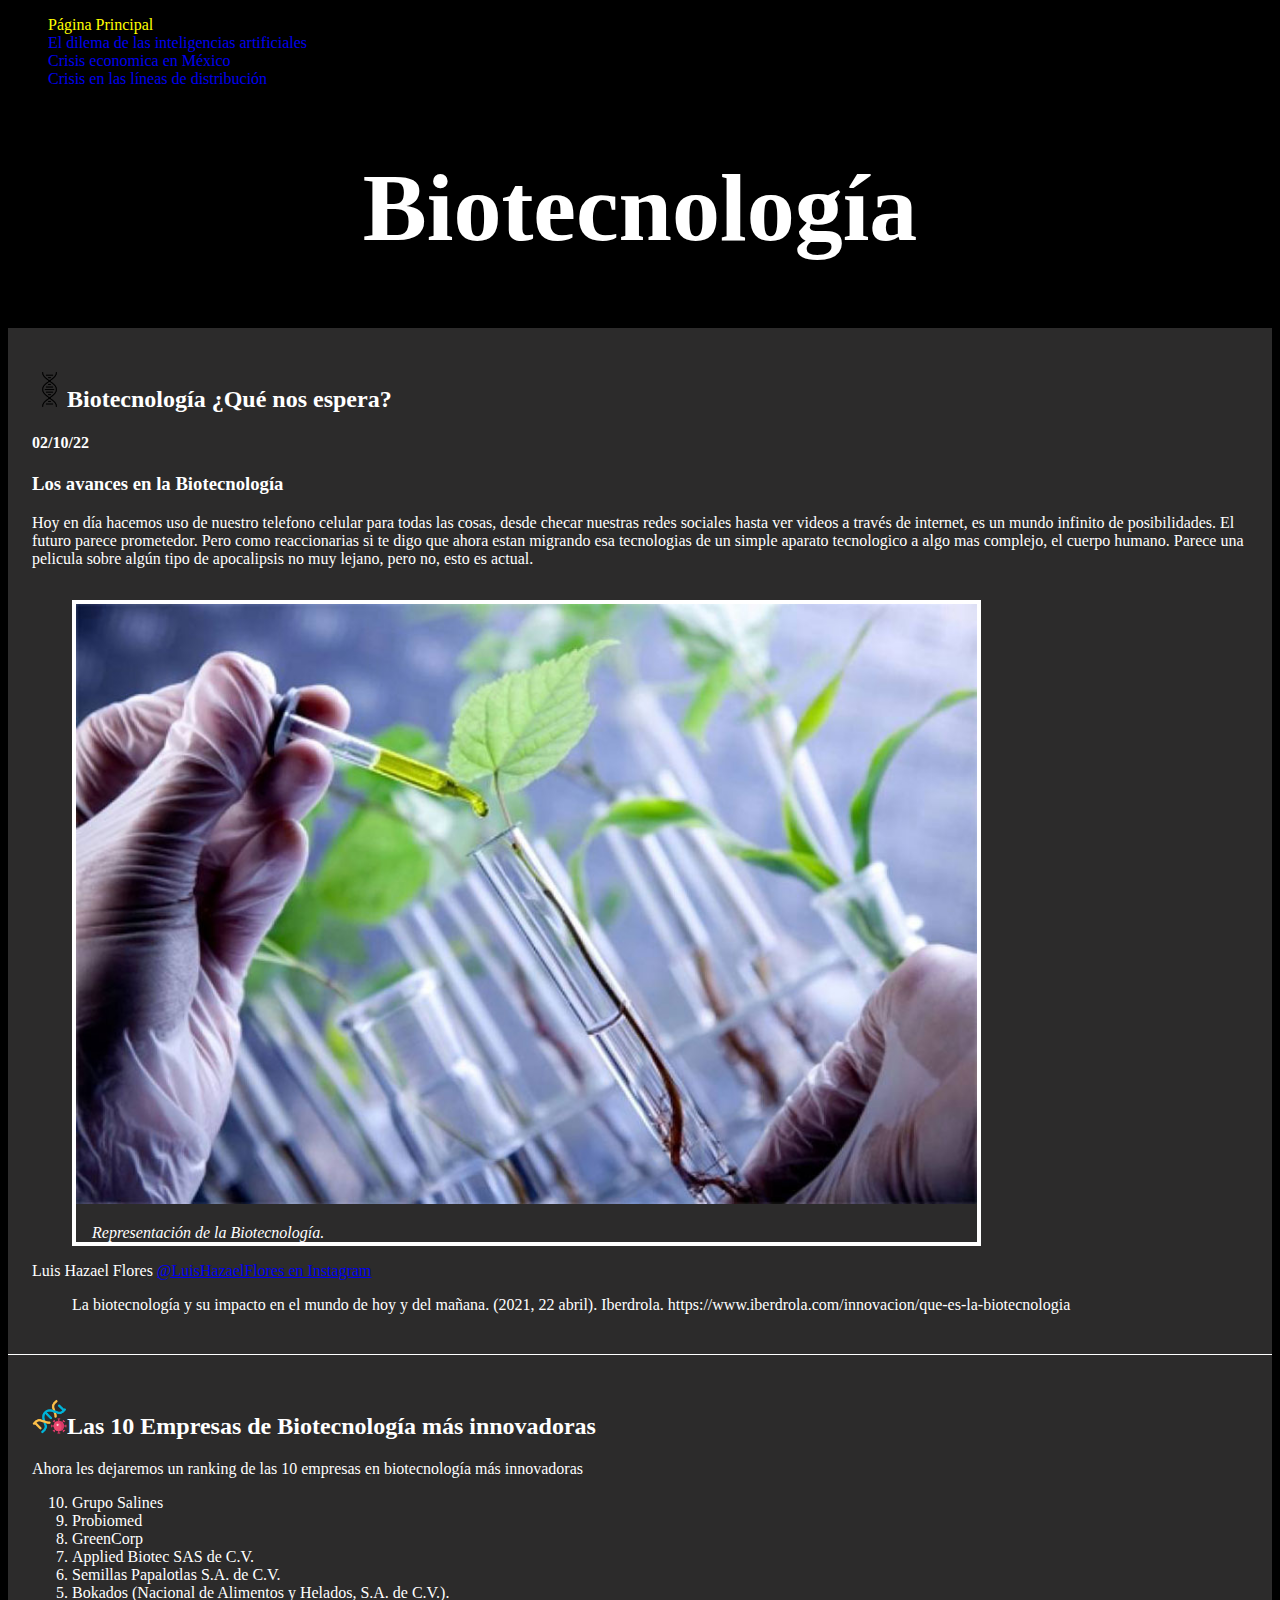
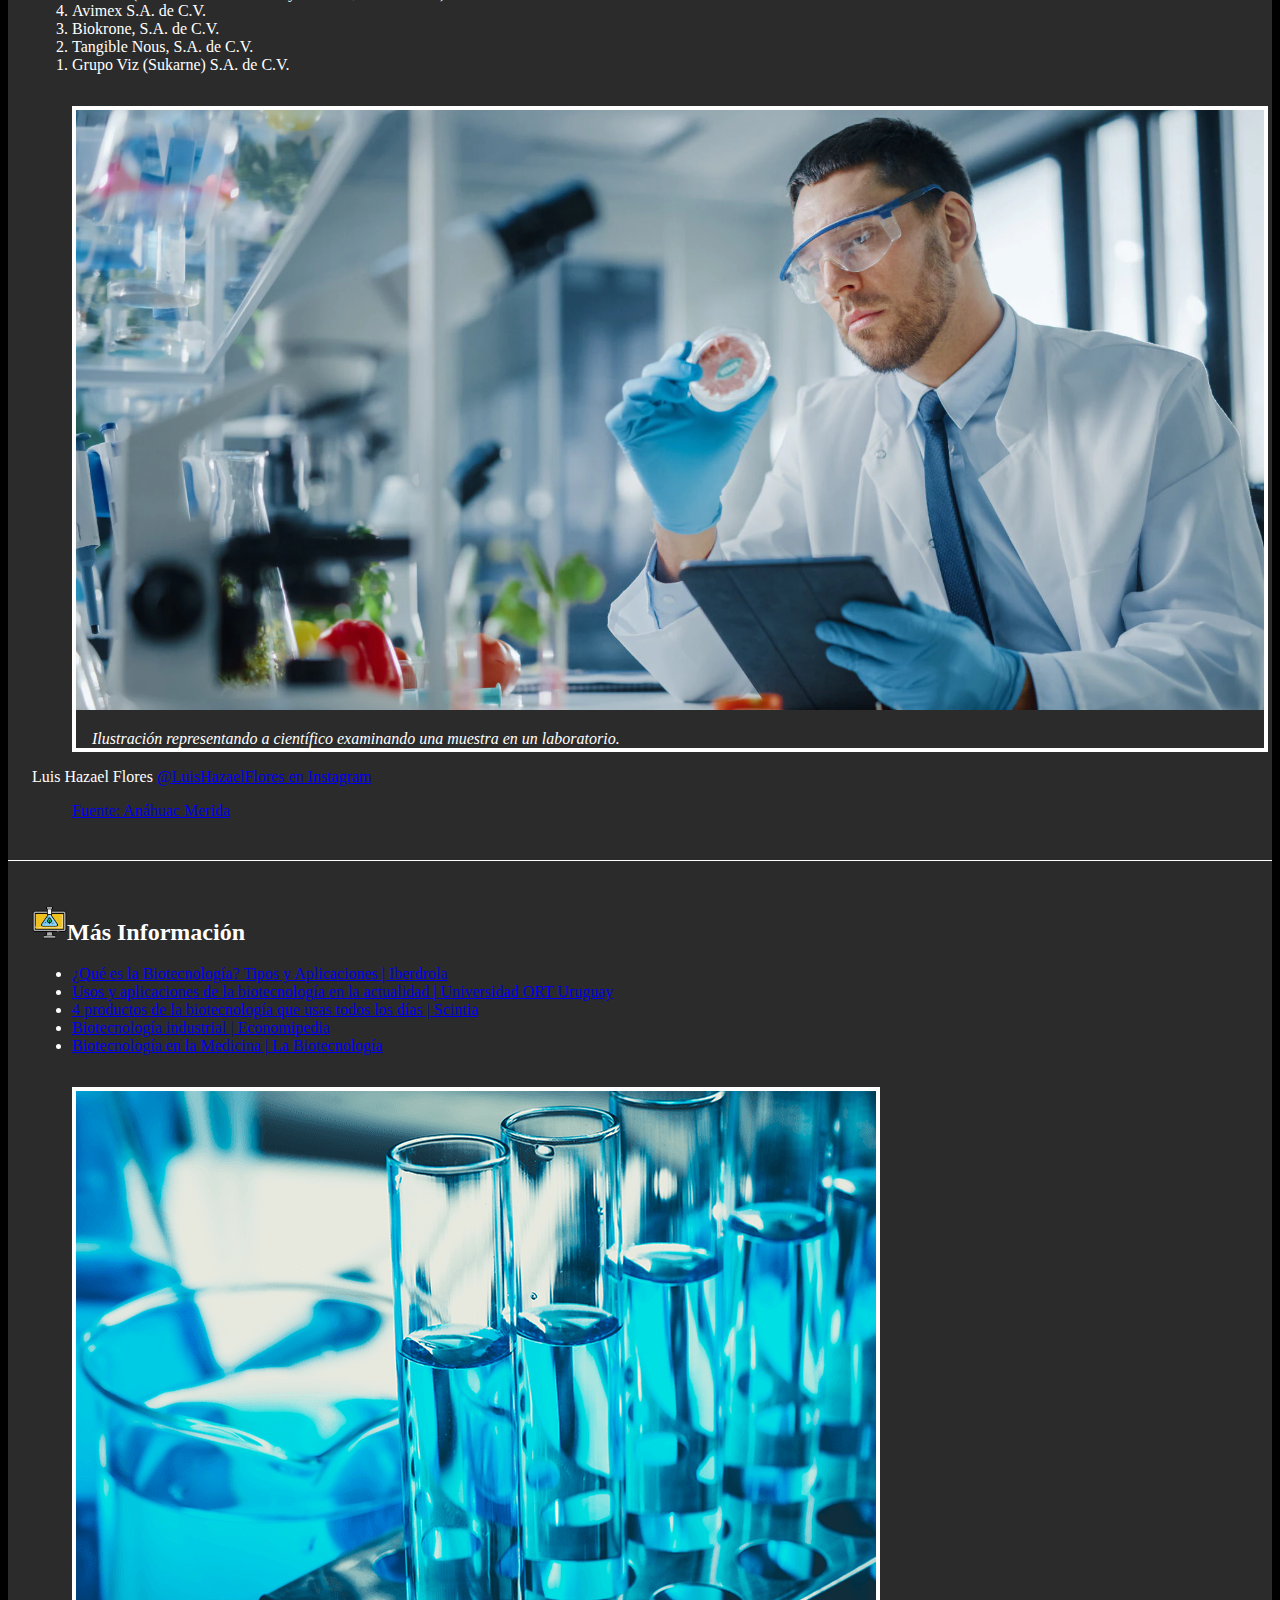
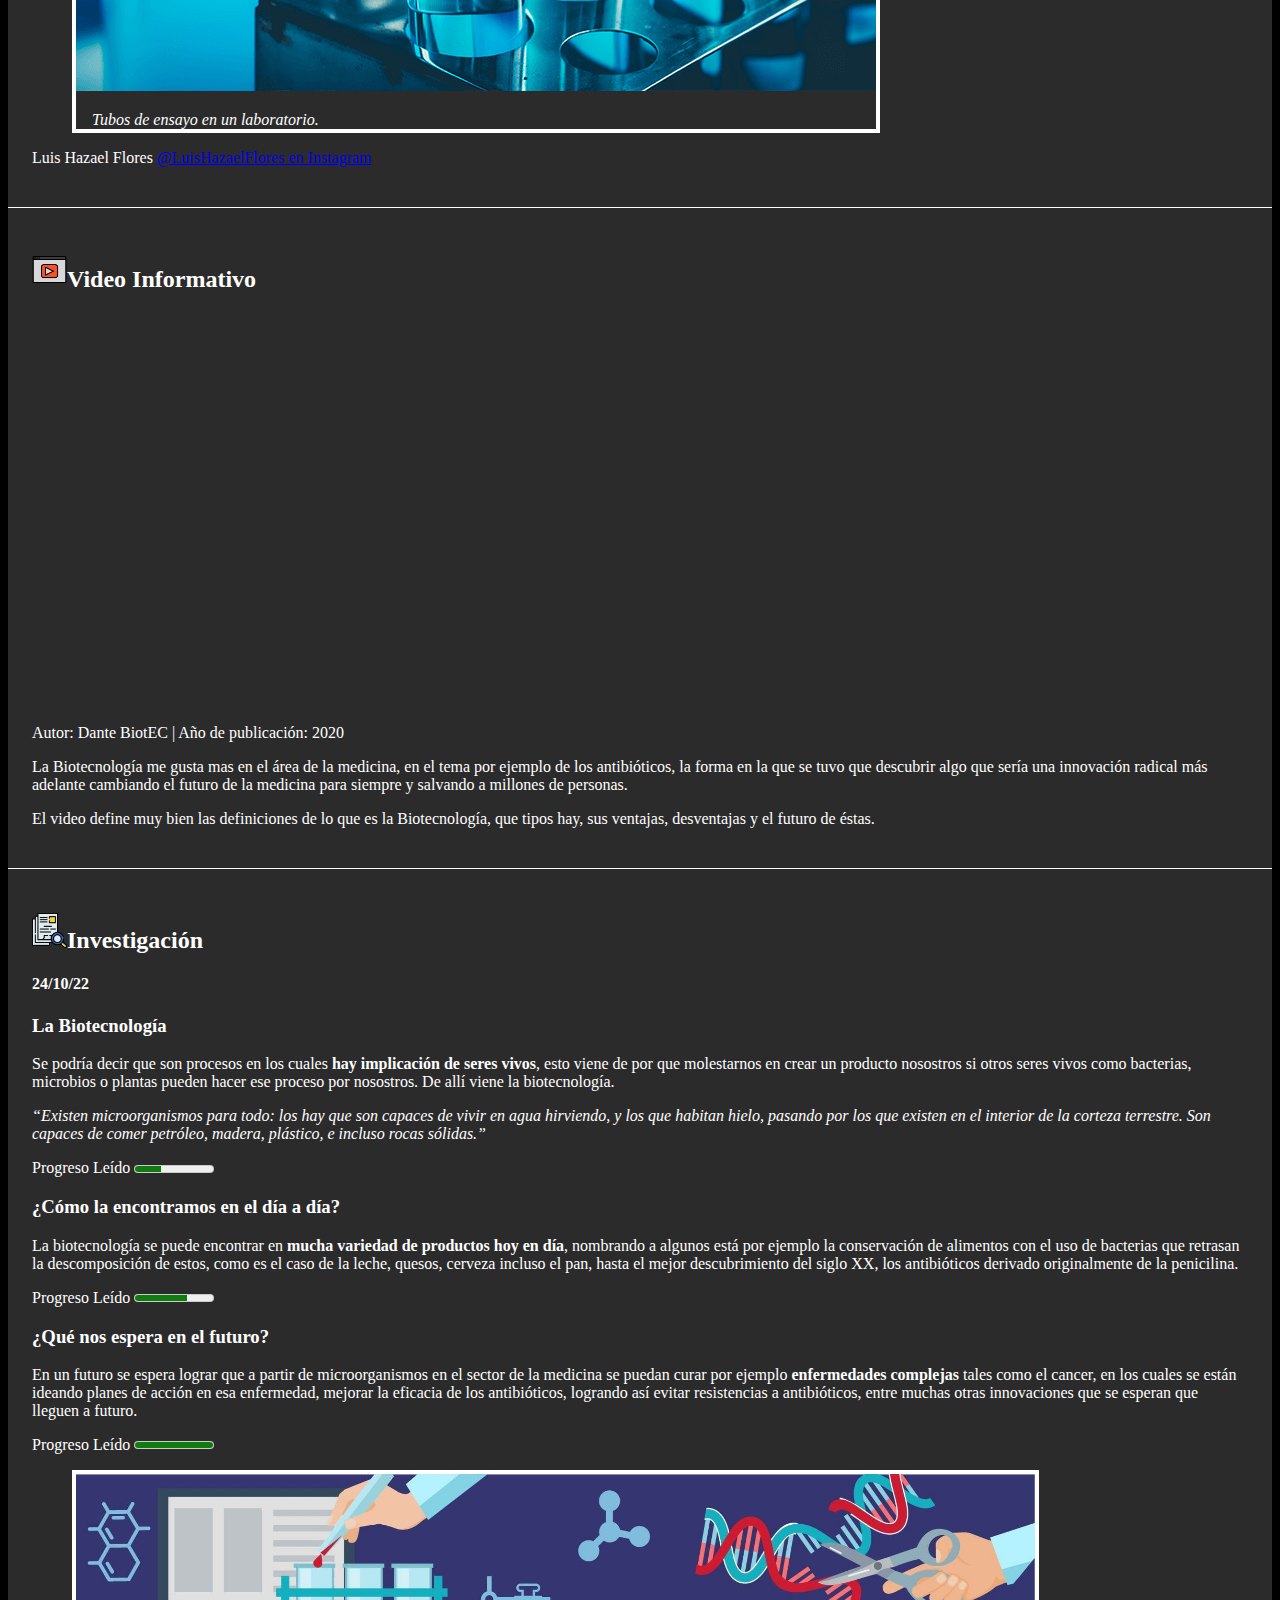
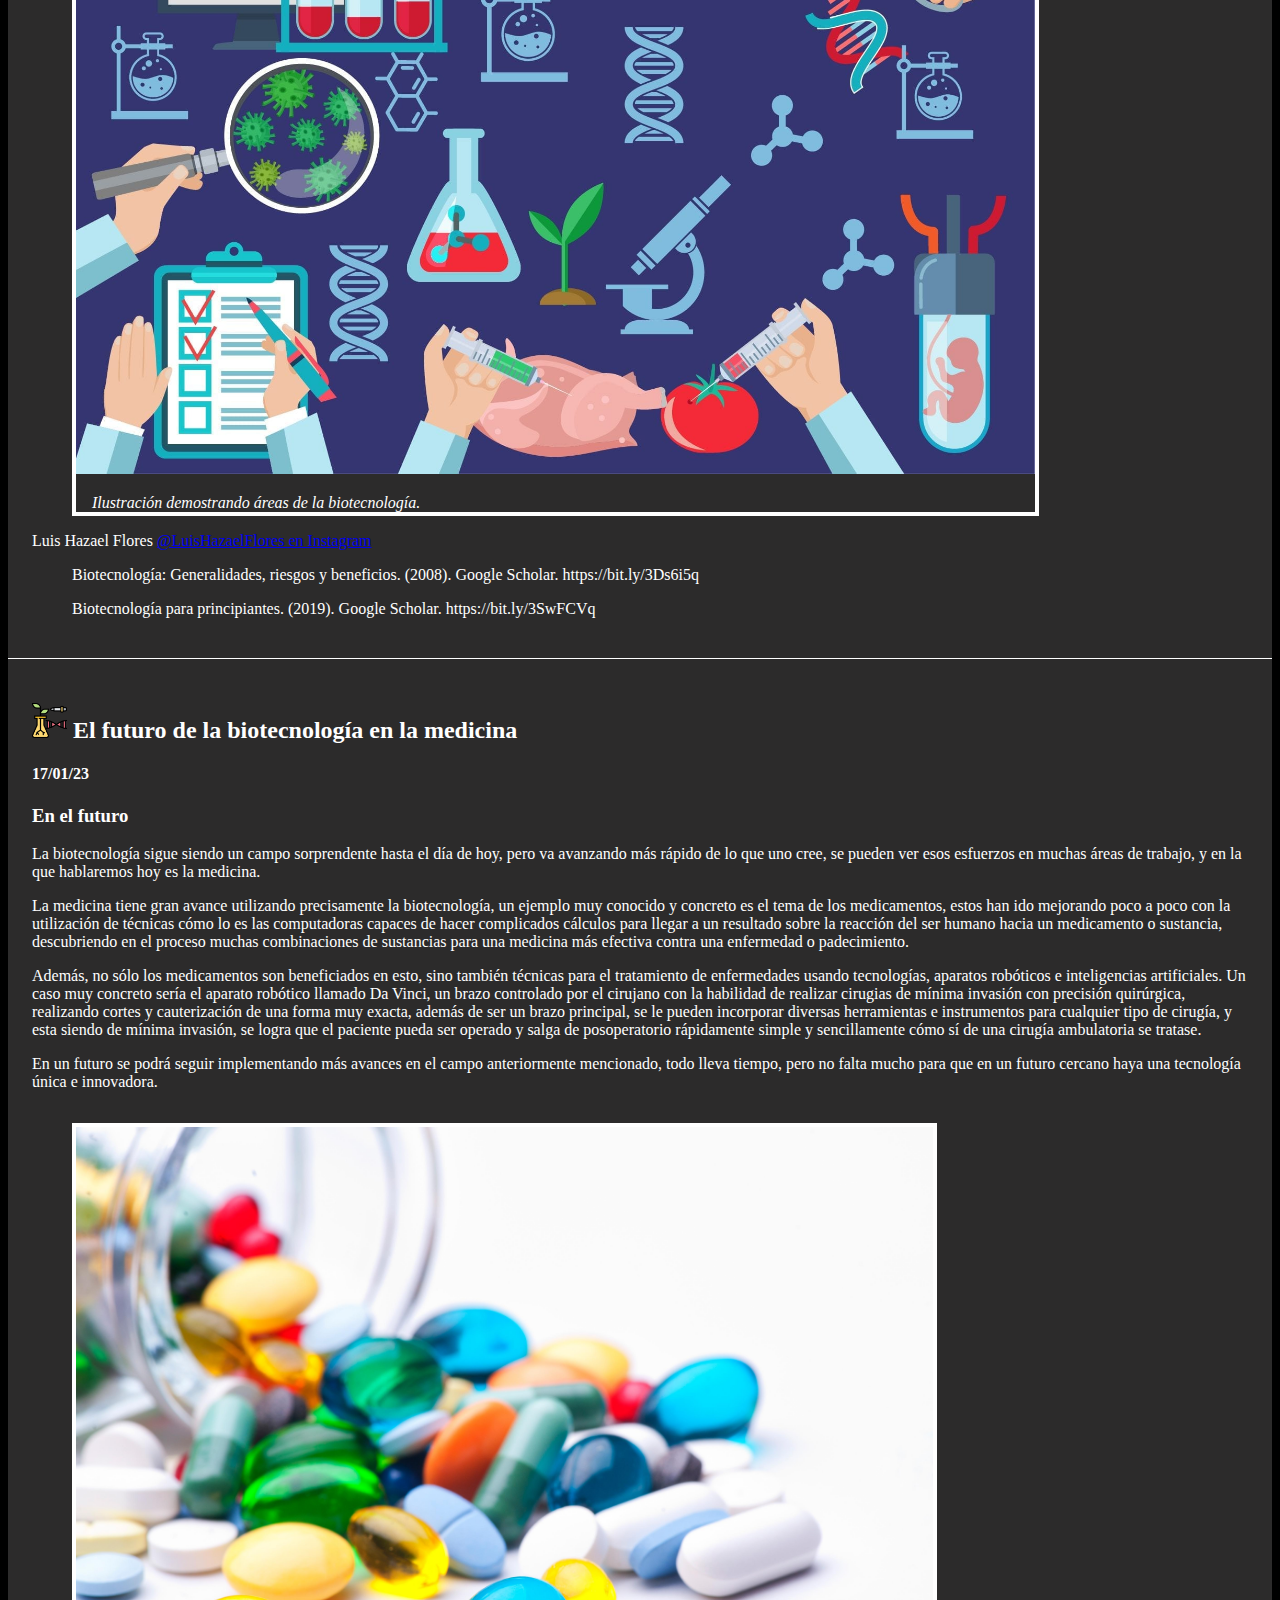
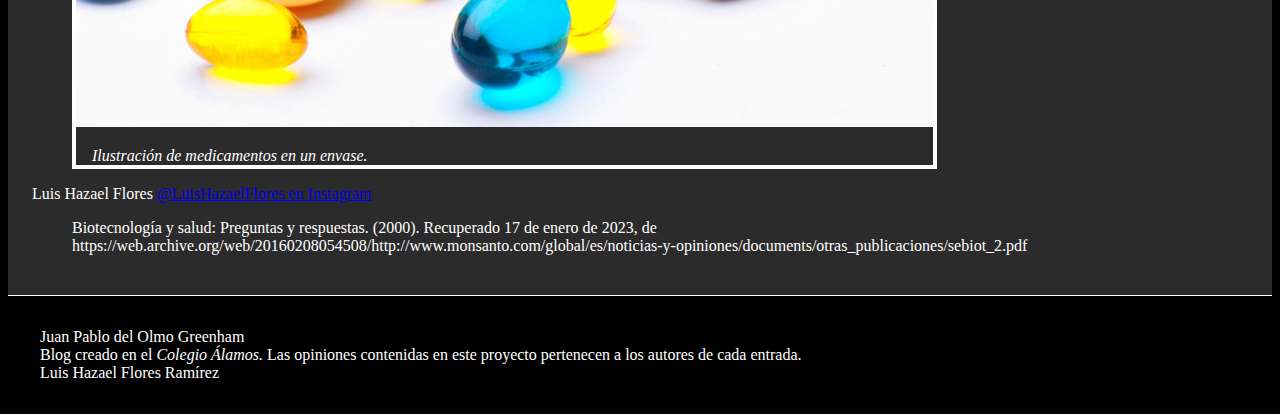
==== commit 9f0f0304: "Mi parte del PAE 7" ====
--- a/root/Biotecnologia_Que_nos_espera.html
+++ b/root/Biotecnologia_Que_nos_espera.html
@@ -77,7 +77,7 @@
             </p>
 
             <!-- Inicia Ilustracion del articulo 1 -->
-            <figure>
+            <figure class="ilustracion">
               <img
                 src="assets/images/biotecnology_article_1.jpeg"
                 alt="imagen 1er articulo"
@@ -149,7 +149,7 @@
             <p></p>
 
             <!-- Inicia Ilustracion del articulo 2 -->
-            <figure>
+            <figure class="ilustracion">
               <img
                 src="assets/images/biotecnology_article_2.webp"
                 alt="imagen 2do articulo"
@@ -253,7 +253,7 @@
             </ul>
 
             <!-- Inicia Ilustracion del articulo 3 -->
-            <figure>
+            <figure class="ilustracion">
               <img
                 src="assets/images/biotecnology_article_3.png"
                 alt="imagen 3er articulo"
@@ -396,7 +396,7 @@
             <label for="Subtitulo">Progreso Leído</label>
             <meter value="100">100%</meter>
             <!-- inicia ilustración del artículo -->
-            <figure>
+            <figure class="ilustracion">
               <img
                 src="assets/images/Biotechnology-Subjects.jpeg"
                 alt="imagen 4to articulo"
@@ -434,6 +434,98 @@
           </footer>
         </article>
         <!-- Fin entrada: Investigación -->
+        <!-- inicia entrada: Tema Libre -->
+        <article>
+          <header>
+            <hgroup>
+              <h2>
+                <img
+                  src="assets/images/biotecnologia2.png"
+                  alt="Biotecnología logo 2"
+                  height="35px"
+                  width="auto"
+                />
+                El futuro de la biotecnología en la medicina
+              </h2>
+              <!-- Fecha en la que se escribió el artículo -->
+              <h4>17/01/23</h4>
+            </hgroup>
+          </header>
+          <!-- inicia contenido del artículo -->
+          <div>
+            <h3>En el futuro</h3>
+            <p>
+              La biotecnología sigue siendo un campo sorprendente hasta el día
+              de hoy, pero va avanzando más rápido de lo que uno cree, se pueden
+              ver esos esfuerzos en muchas áreas de trabajo, y en la que
+              hablaremos hoy es la medicina.
+            </p>
+            <p>
+              La medicina tiene gran avance utilizando precisamente la
+              biotecnología, un ejemplo muy conocido y concreto es el tema de
+              los medicamentos, estos han ido mejorando poco a poco con la
+              utilización de técnicas cómo lo es las computadoras capaces de
+              hacer complicados cálculos para llegar a un resultado sobre la
+              reacción del ser humano hacia un medicamento o sustancia,
+              descubriendo en el proceso muchas combinaciones de sustancias para
+              una medicina más efectiva contra una enfermedad o padecimiento.
+            </p>
+            <p>
+              Además, no sólo los medicamentos son beneficiados en esto, sino
+              también técnicas para el tratamiento de enfermedades usando
+              tecnologías, aparatos robóticos e inteligencias artificiales. Un
+              caso muy concreto sería el aparato robótico llamado Da Vinci, un
+              brazo controlado por el cirujano con la habilidad de realizar
+              cirugias de mínima invasión con precisión quirúrgica, realizando
+              cortes y cauterización de una forma muy exacta, además de ser un
+              brazo principal, se le pueden incorporar diversas herramientas e
+              instrumentos para cualquier tipo de cirugía, y esta siendo de
+              mínima invasión, se logra que el paciente pueda ser operado y
+              salga de posoperatorio rápidamente simple y sencillamente cómo sí
+              de una cirugía ambulatoria se tratase.
+            </p>
+            <p>
+              En un futuro se podrá seguir implementando más avances en el campo
+              anteriormente mencionado, todo lleva tiempo, pero no falta mucho
+              para que en un futuro cercano haya una tecnología única e
+              innovadora.
+            </p>
+
+            <!-- inicia ilustración del artículo -->
+            <figure class="ilustracion">
+              <img
+                src="assets/images/Drugsimage.jpg"
+                alt="ilustracion 1º artículo"
+                height="600px"
+                width="auto"
+              />
+              <figcaption>Ilustración de medicamentos en un envase.</figcaption>
+            </figure>
+            <!-- termina ilustración del artículo -->
+          </div>
+          <!-- Termina contenido del artículo -->
+
+          <footer>
+            <!-- Datos del autor -->
+            <div>
+              <span>Luis Hazael Flores</span>
+              <a href="https://www.instagram.com/hazael315/" target="_blank"
+                >@LuisHazaelFlores en Instagram</a
+              >
+            </div>
+            <!-- fin datos del autor -->
+            <!-- bibliografía -->
+            <blockquote>
+              <p>
+                Biotecnología y salud: Preguntas y respuestas. (2000).
+                Recuperado 17 de enero de 2023, de
+                https://web.archive.org/web/20160208054508/http://www.monsanto.com/global/es/noticias-y-opiniones/documents/otras_publicaciones/sebiot_2.pdf
+              </p>
+            </blockquote>
+            <!-- fin bibliografía -->
+          </footer>
+        </article>
+        <!-- fin entrada: nombre_del_artículo -->
       </main>
       <!-- Termina Contenido Principal -->
 
@@ -442,7 +534,7 @@
       <!-- Termina Barra Lateral -->
 
       <!-- Empieza el footer -->
-      <footer>
+      <footer id="footer_blog">
         <div>
           <span>Juan Pablo del Olmo Greenham</span>
         </div>
--- a/root/assets/styles/estilos_hazaelflores.css
+++ b/root/assets/styles/estilos_hazaelflores.css
@@ -5,6 +5,8 @@
 
 article {
   background-color: rgb(44, 43, 43);
+  border-bottom: solid #fff 1px;
+  padding: 1.5rem;
 }
 
 .resaltado {
@@ -15,3 +17,26 @@
   text-align: center;
   font-size: 3rem;
 }
+
+.ilustracion {
+  border: solid #fff 4px;
+  display: inline-block;
+}
+
+.ilustracion figcaption {
+  margin-top: 1rem;
+  margin-left: 1rem;
+  font-style: italic;
+}
+
+#footer_blog {
+  margin: 2rem;
+}
+
+nav ul li {
+  list-style: none;
+}
+
+nav ul li a {
+  text-decoration: none;
+}
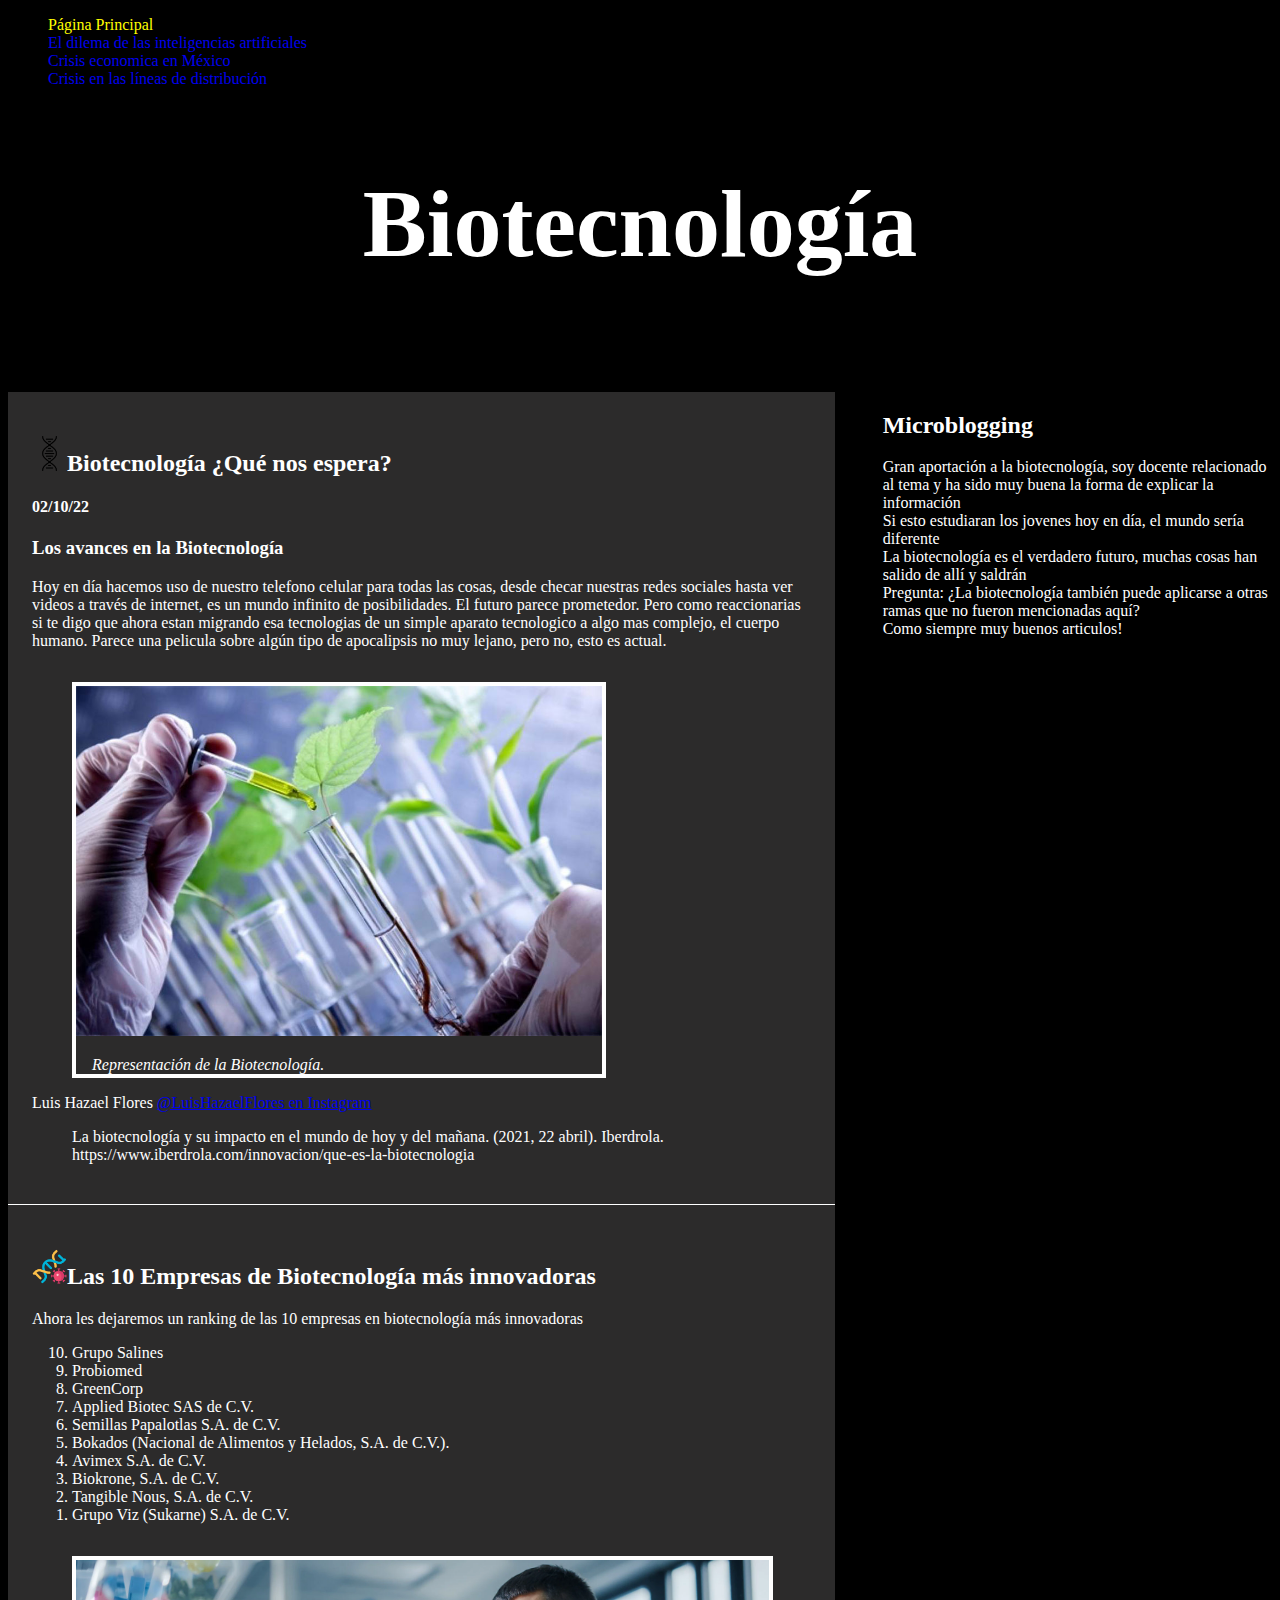
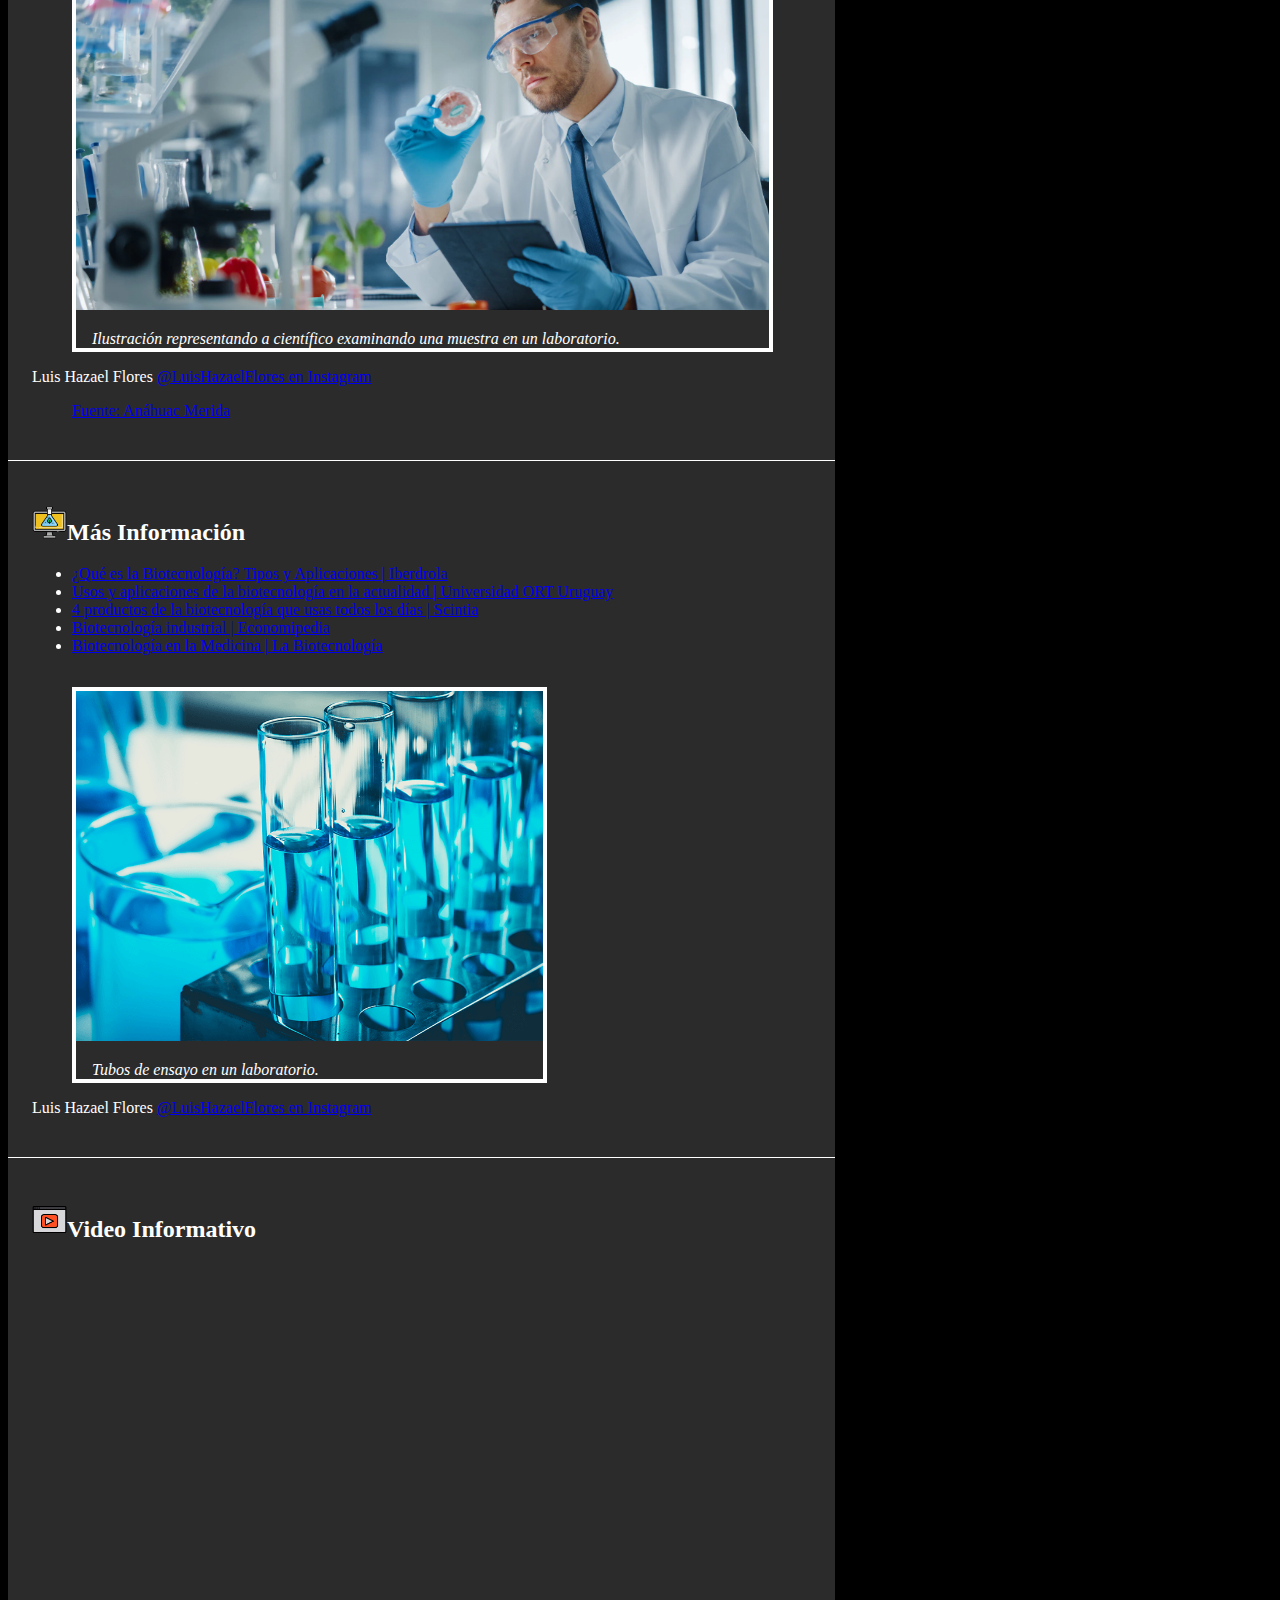
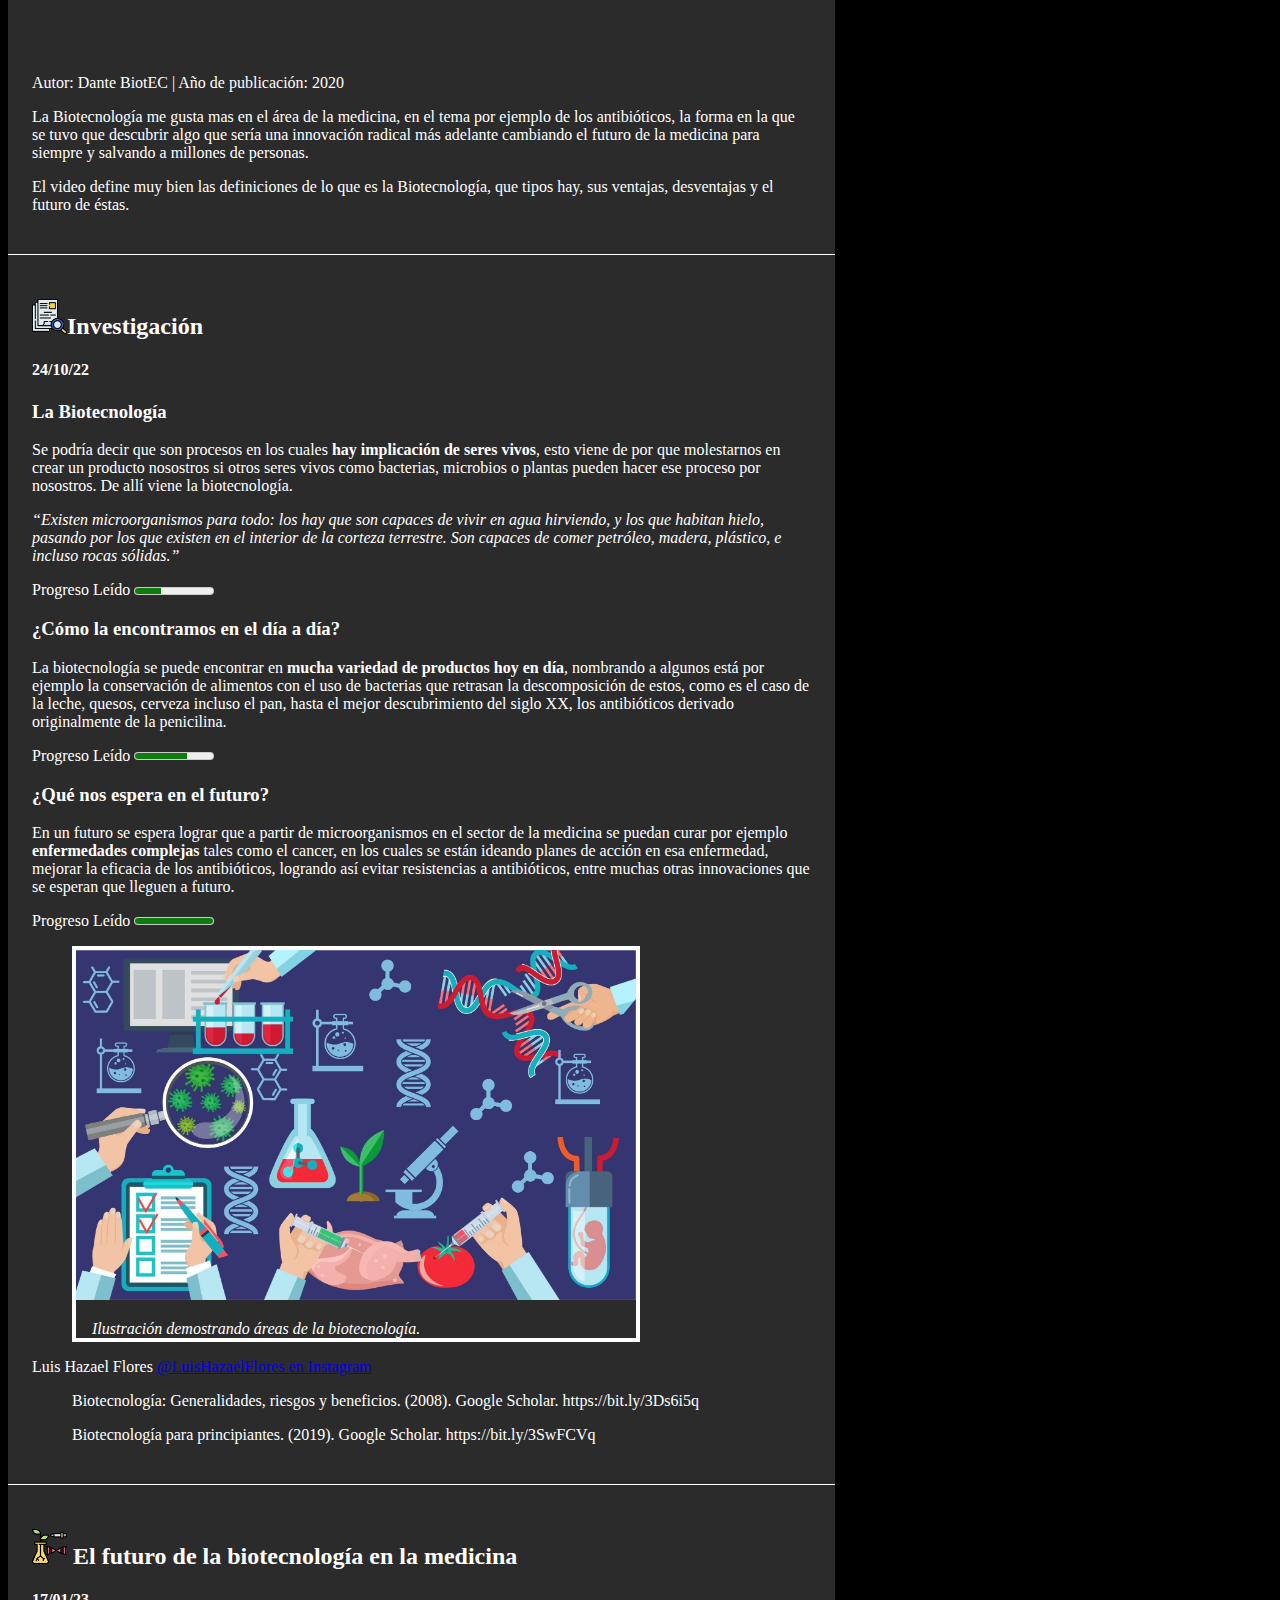
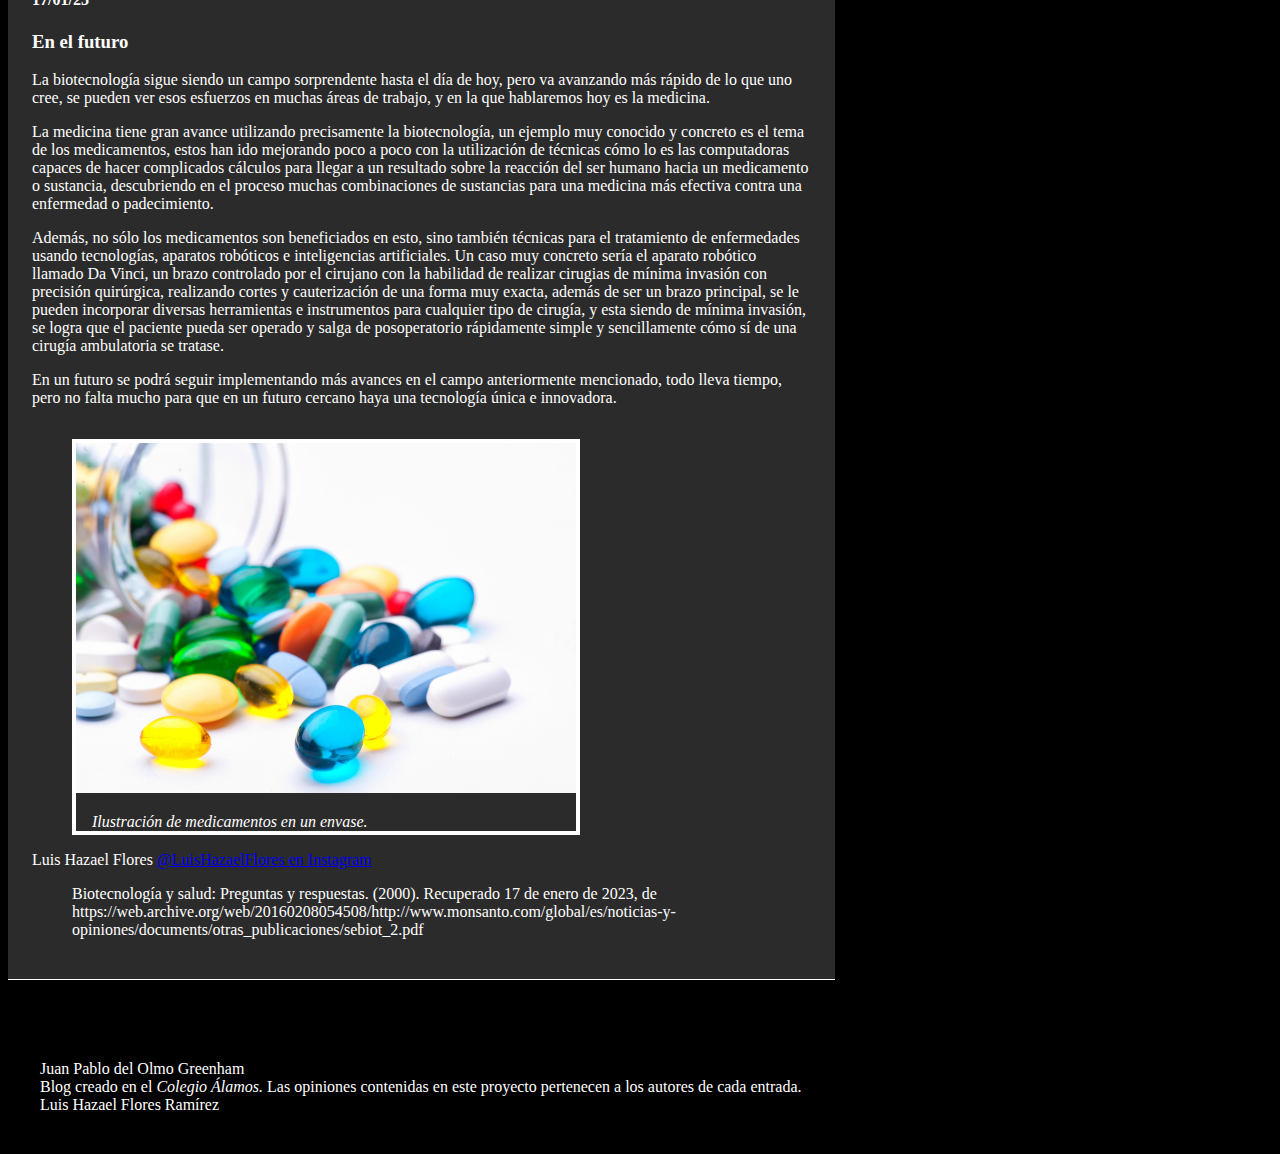
==== commit 9c3f79d6: "Mi parte del PAE 8" ====
--- a/root/Biotecnologia_Que_nos_espera.html
+++ b/root/Biotecnologia_Que_nos_espera.html
@@ -530,7 +530,46 @@
       <!-- Termina Contenido Principal -->
 
       <!-- Empieza Barra Lateral -->
-      <aside></aside>
+      <aside>
+        <h2>Microblogging</h2>
+        <!--  entrada de mircoblogging -->
+        <div>
+          <span
+            >Gran aportación a la biotecnología, soy docente relacionado al tema
+            y ha sido muy buena la forma de explicar la información
+          </span>
+        </div>
+        <!-- termina entrada de mircoblogging -->
+        <!--  entrada de mircoblogging -->
+        <div>
+          <span
+            >Si esto estudiaran los jovenes hoy en día, el mundo sería
+            diferente</span
+          >
+        </div>
+        <!-- termina entrada de mircoblogging -->
+        <!--  entrada de mircoblogging -->
+        <div>
+          <span
+            >La biotecnología es el verdadero futuro, muchas cosas han salido de
+            allí y saldrán
+          </span>
+        </div>
+        <!-- termina entrada de mircoblogging -->
+        <!--  entrada de mircoblogging -->
+        <div>
+          <span
+            >Pregunta: ¿La biotecnología también puede aplicarse a otras ramas
+            que no fueron mencionadas aquí?</span
+          >
+        </div>
+        <!-- termina entrada de mircoblogging -->
+        <!--  entrada de mircoblogging -->
+        <div>
+          <span>Como siempre muy buenos articulos!</span>
+        </div>
+        <!-- termina entrada de mircoblogging -->
+      </aside>
       <!-- Termina Barra Lateral -->
 
       <!-- Empieza el footer -->
--- a/root/assets/styles/estilos_hazaelflores.css
+++ b/root/assets/styles/estilos_hazaelflores.css
@@ -23,6 +23,11 @@
   display: inline-block;
 }
 
+.ilustracion img {
+  height: 350px;
+  width: auto;
+}
+
 .ilustracion figcaption {
   margin-top: 1rem;
   margin-left: 1rem;
@@ -40,3 +45,26 @@
 nav ul li a {
   text-decoration: none;
 }
+
+section {
+  display: grid;
+  grid-template-columns: repeat(12, 1fr);
+  grid-auto-rows: auto;
+  gap: 3rem;
+}
+
+section header {
+  grid-column: span 12;
+}
+
+section main {
+  grid-column: span 8;
+}
+
+section aside {
+  grid-column: span 4;
+}
+
+section footer {
+  grid-column: span 12;
+}
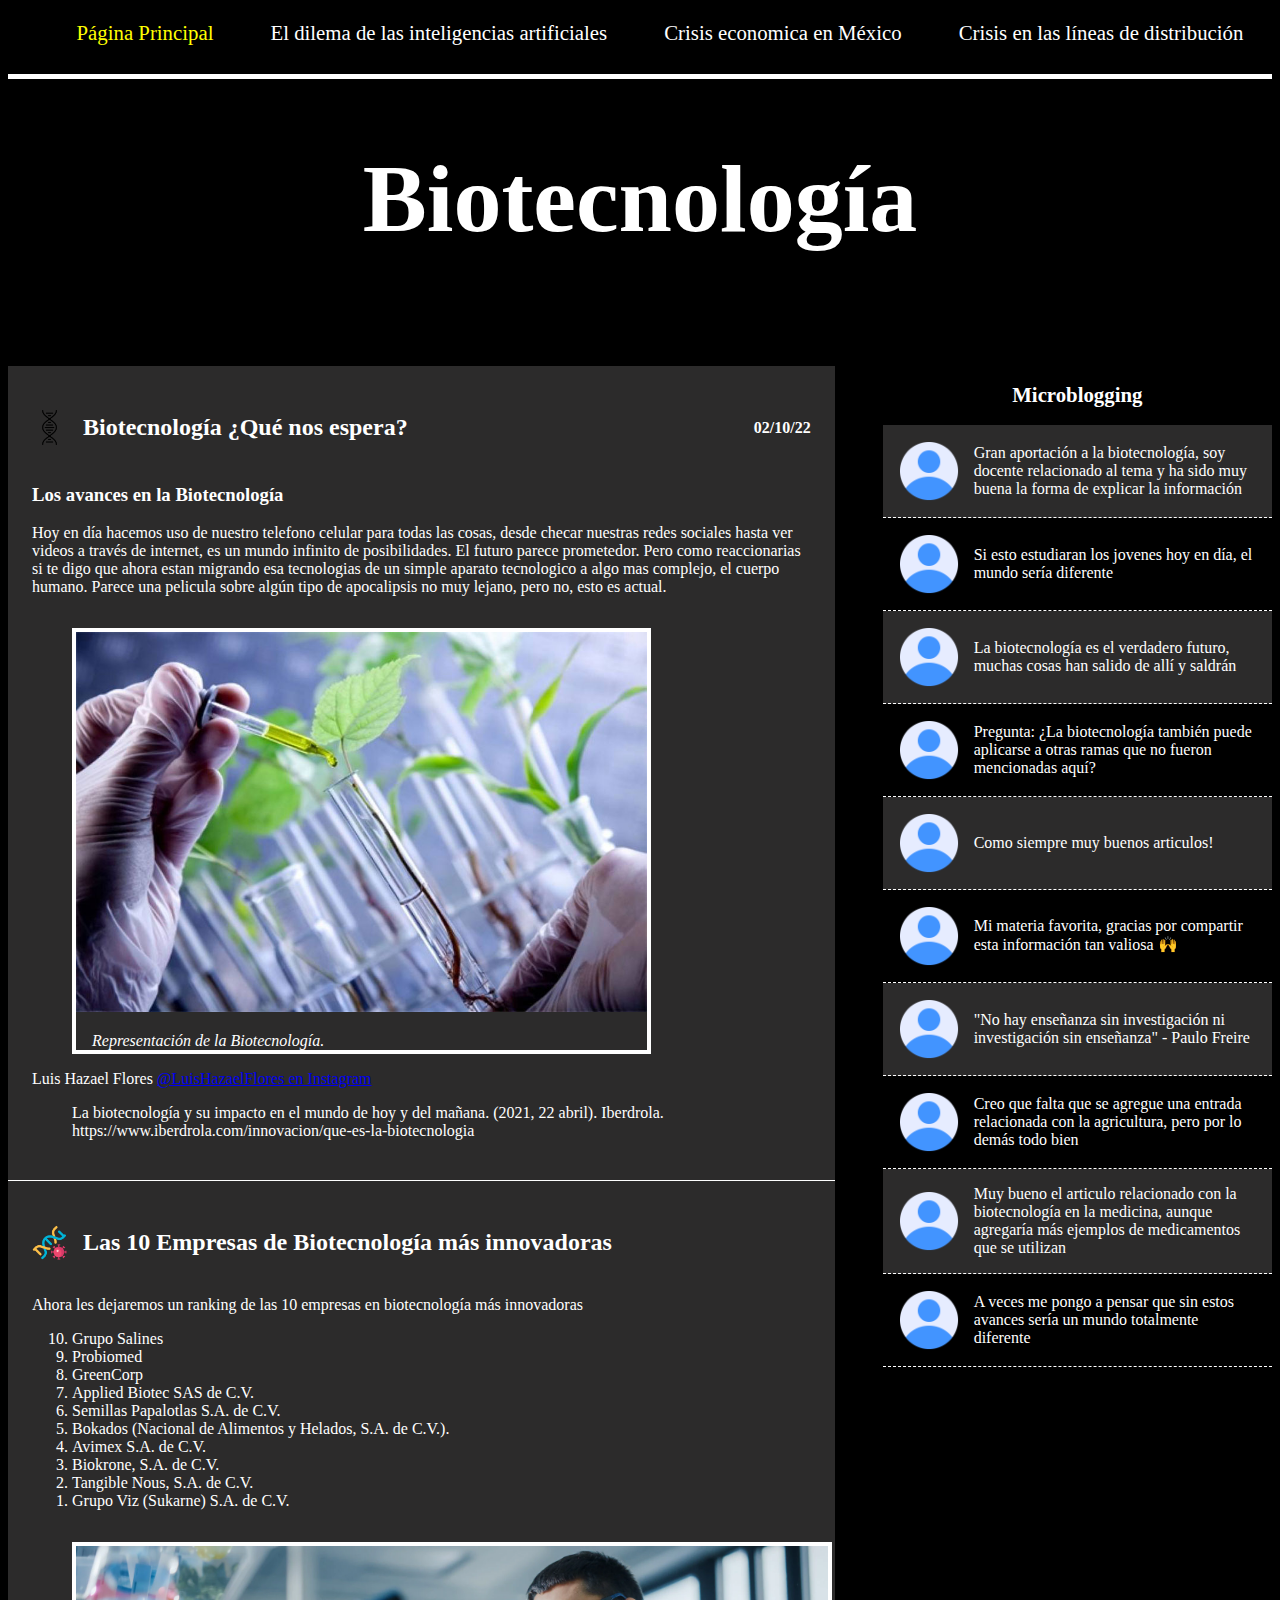
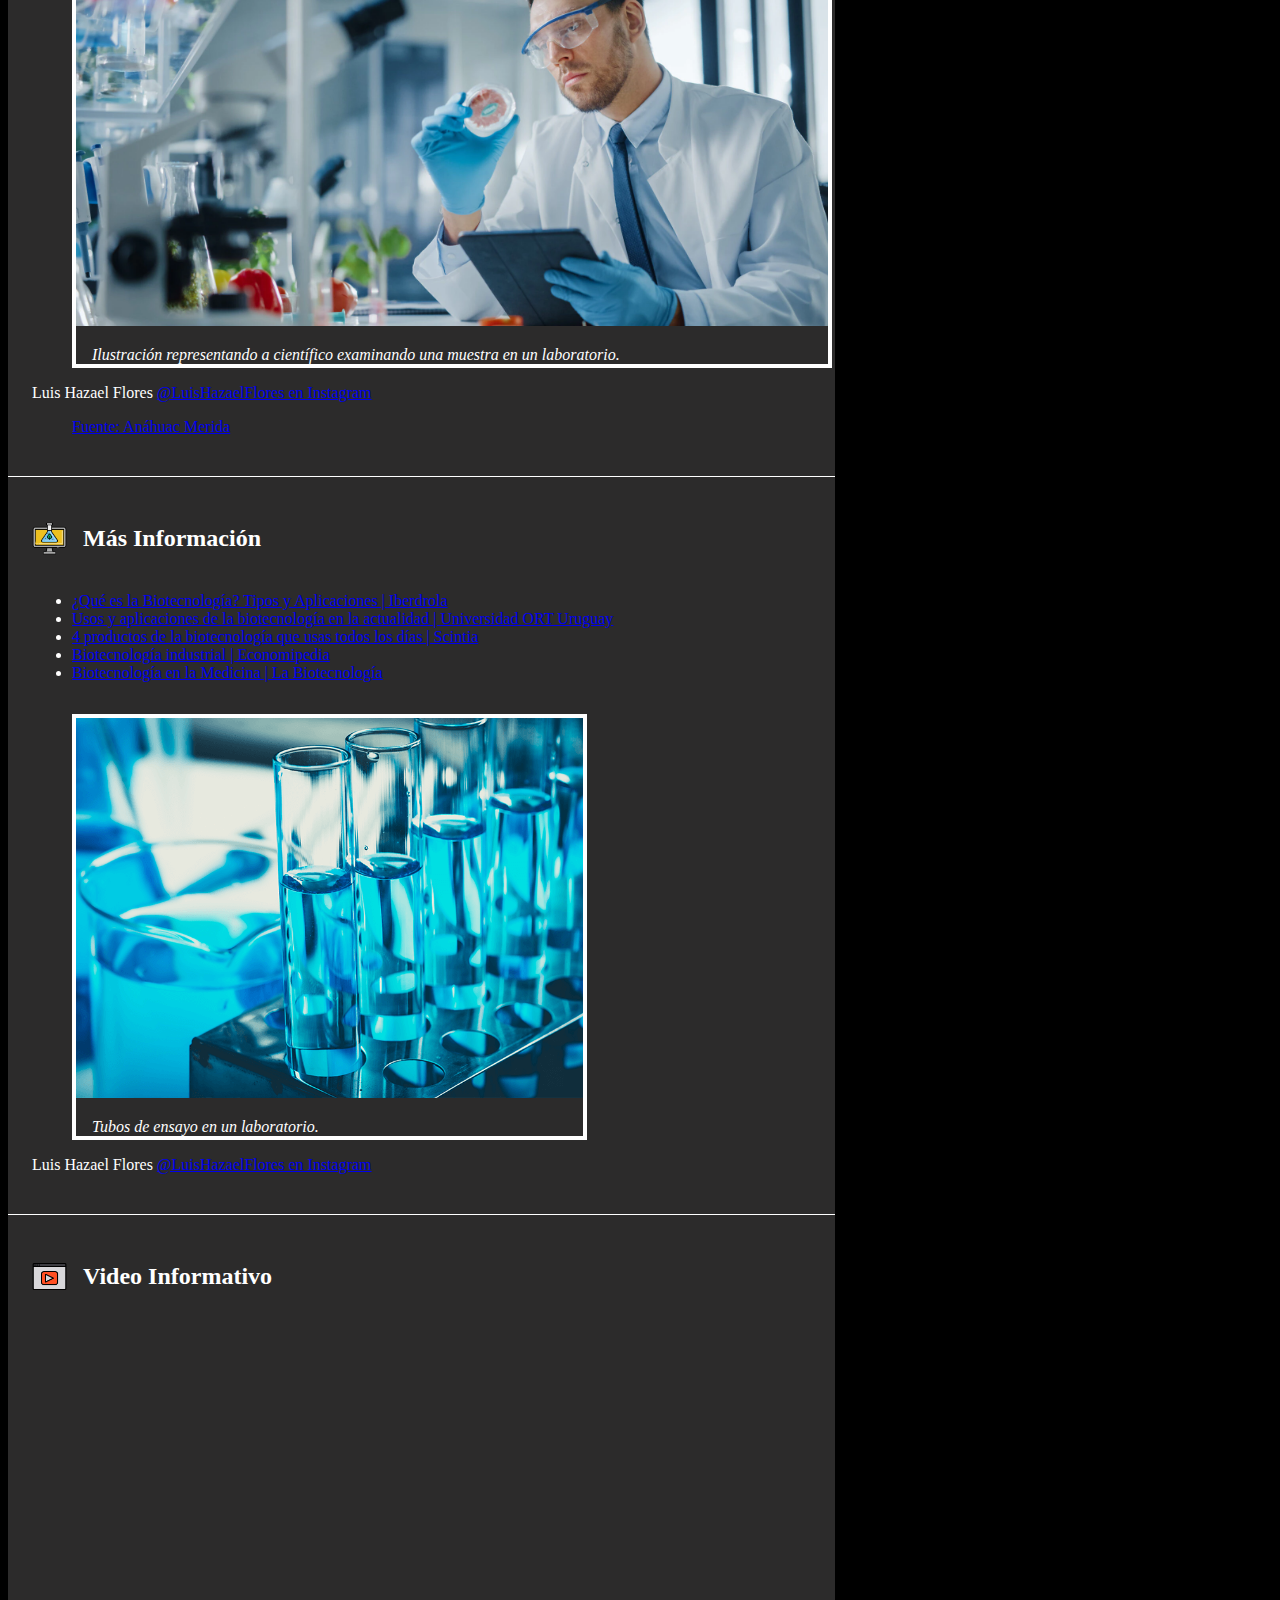
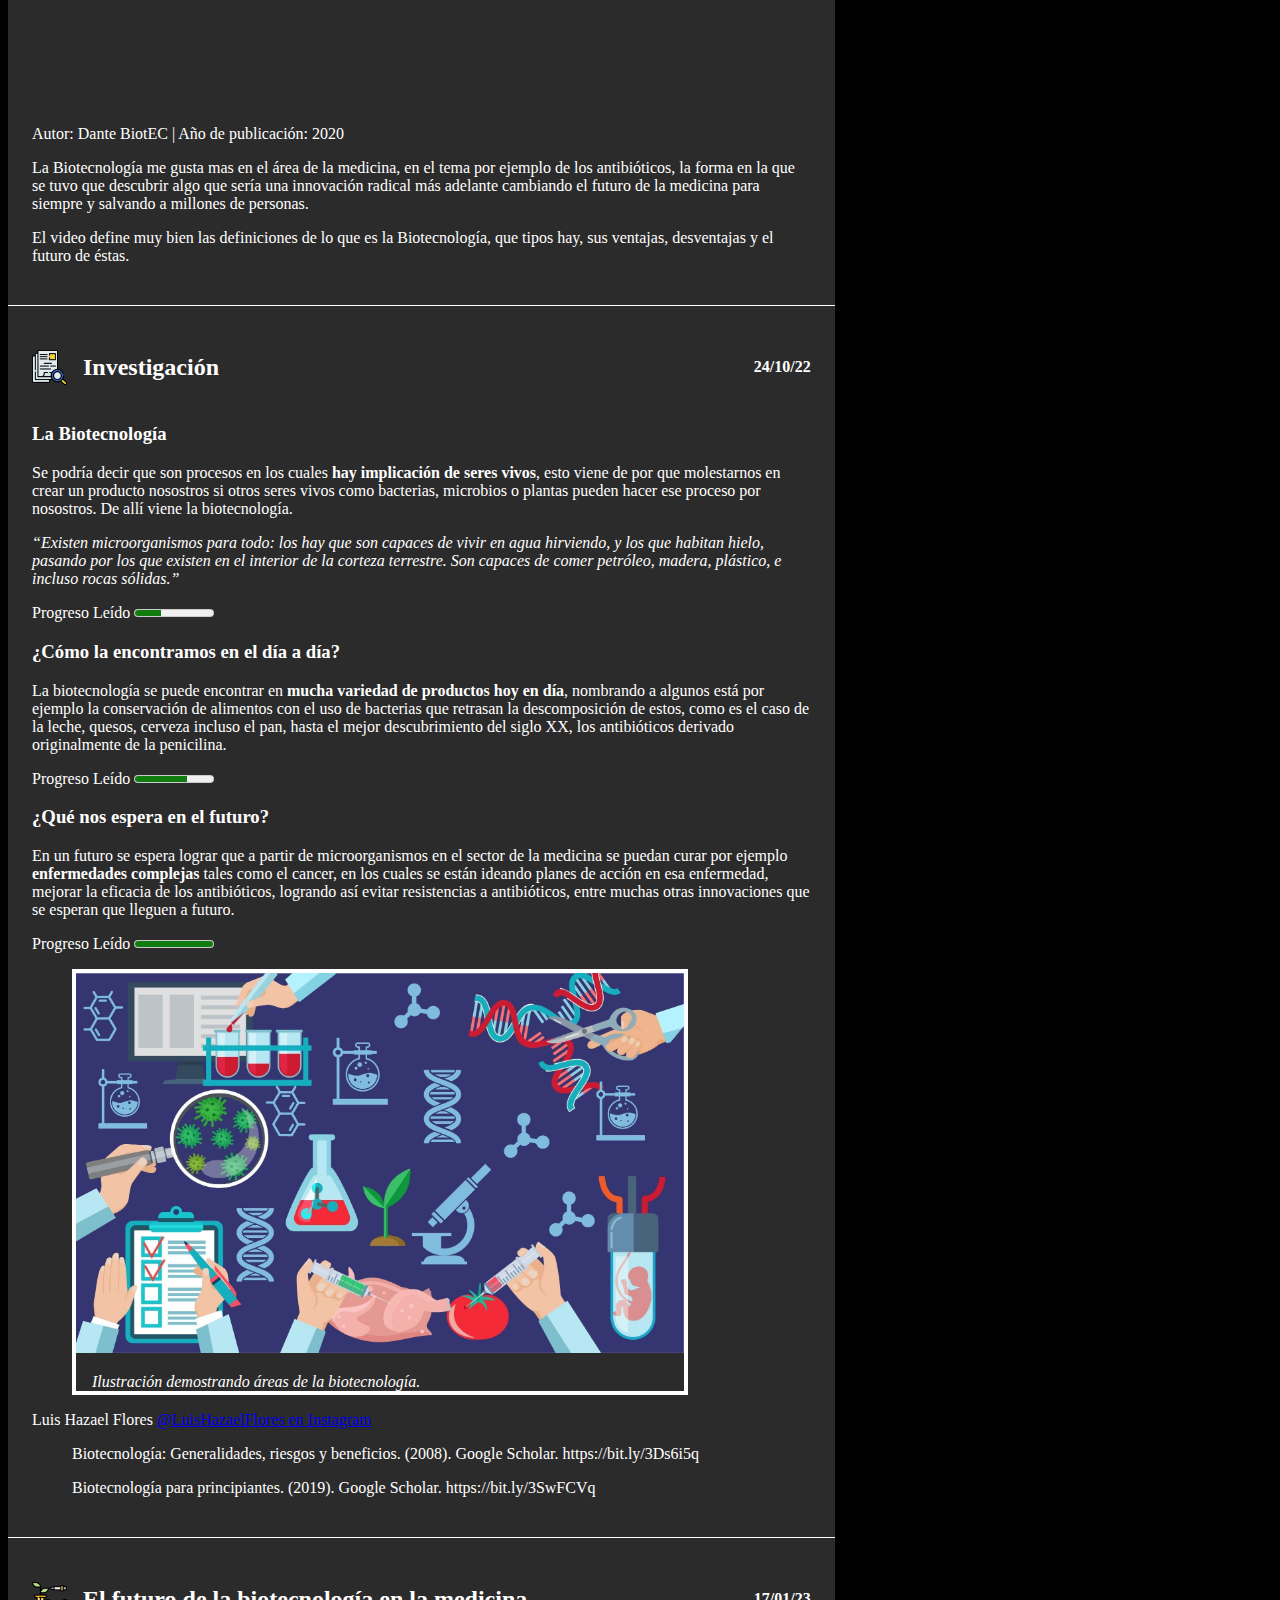
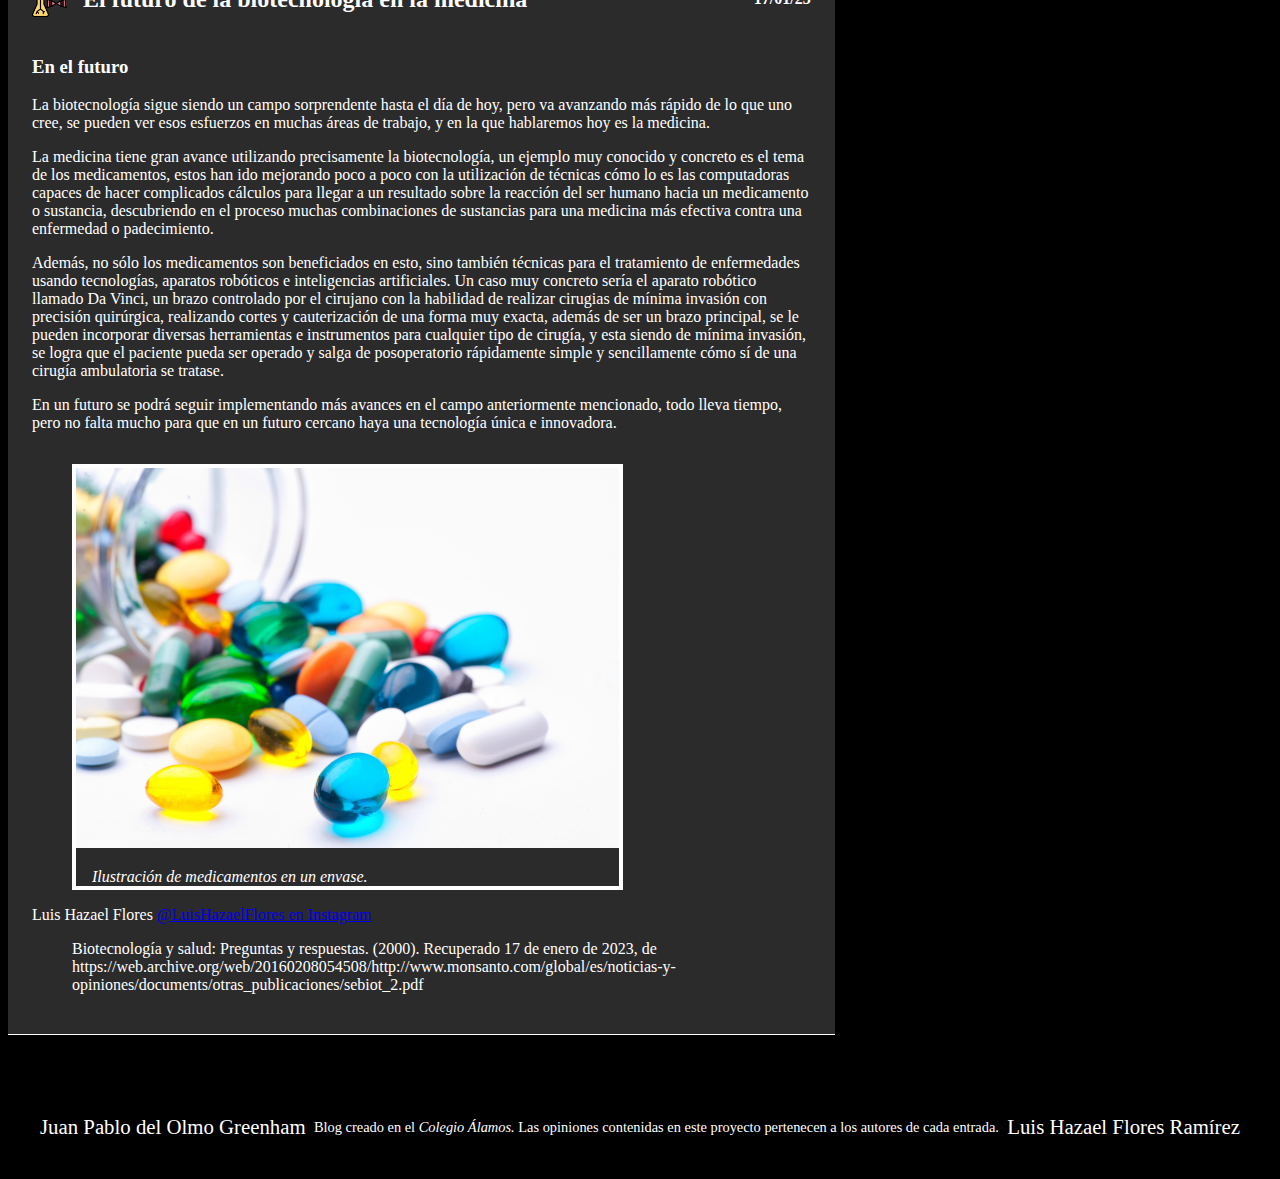
==== commit 46e9759e: "Mi parte del PAE 9" ====
--- a/root/Biotecnologia_Que_nos_espera.html
+++ b/root/Biotecnologia_Que_nos_espera.html
@@ -525,7 +525,7 @@
             <!-- fin bibliografía -->
           </footer>
         </article>
-        <!-- fin entrada: nombre_del_artículo -->
+        <!-- fin entrada: Tema Libre -->
       </main>
       <!-- Termina Contenido Principal -->
 
@@ -534,6 +534,12 @@
         <h2>Microblogging</h2>
         <!--  entrada de mircoblogging -->
         <div>
+          <img
+            src="assets/images/user.png"
+            alt="autor"
+            width="60px"
+            height="auto"
+          />
           <span
             >Gran aportación a la biotecnología, soy docente relacionado al tema
             y ha sido muy buena la forma de explicar la información
@@ -542,6 +548,12 @@
         <!-- termina entrada de mircoblogging -->
         <!--  entrada de mircoblogging -->
         <div>
+          <img
+            src="assets/images/user.png"
+            alt="autor"
+            width="60px"
+            height="auto"
+          />
           <span
             >Si esto estudiaran los jovenes hoy en día, el mundo sería
             diferente</span
@@ -550,6 +562,12 @@
         <!-- termina entrada de mircoblogging -->
         <!--  entrada de mircoblogging -->
         <div>
+          <img
+            src="assets/images/user.png"
+            alt="autor"
+            width="60px"
+            height="auto"
+          />
           <span
             >La biotecnología es el verdadero futuro, muchas cosas han salido de
             allí y saldrán
@@ -558,6 +576,12 @@
         <!-- termina entrada de mircoblogging -->
         <!--  entrada de mircoblogging -->
         <div>
+          <img
+            src="assets/images/user.png"
+            alt="autor"
+            width="60px"
+            height="auto"
+          />
           <span
             >Pregunta: ¿La biotecnología también puede aplicarse a otras ramas
             que no fueron mencionadas aquí?</span
@@ -566,7 +590,84 @@
         <!-- termina entrada de mircoblogging -->
         <!--  entrada de mircoblogging -->
         <div>
+          <img
+            src="assets/images/user.png"
+            alt="autor"
+            width="60px"
+            height="auto"
+          />
           <span>Como siempre muy buenos articulos!</span>
+        </div>
+        <!-- termina entrada de mircoblogging -->
+        <!--  entrada de mircoblogging -->
+        <div>
+          <img
+            src="assets/images/user.png"
+            alt="autor"
+            width="60px"
+            height="auto"
+          />
+          <span
+            >Mi materia favorita, gracias por compartir esta información tan
+            valiosa 🙌</span
+          >
+        </div>
+        <!-- termina entrada de mircoblogging -->
+        <!--  entrada de mircoblogging -->
+        <div>
+          <img
+            src="assets/images/user.png"
+            alt="autor"
+            width="60px"
+            height="auto"
+          />
+          <span
+            >"No hay enseñanza sin investigación ni investigación sin enseñanza"
+            - Paulo Freire</span
+          >
+        </div>
+        <!-- termina entrada de mircoblogging -->
+        <!--  entrada de mircoblogging -->
+        <div>
+          <img
+            src="assets/images/user.png"
+            alt="autor"
+            width="60px"
+            height="auto"
+          />
+          <span
+            >Creo que falta que se agregue una entrada relacionada con la
+            agricultura, pero por lo demás todo bien</span
+          >
+        </div>
+        <!-- termina entrada de mircoblogging -->
+        <!--  entrada de mircoblogging -->
+        <div>
+          <img
+            src="assets/images/user.png"
+            alt="autor"
+            width="60px"
+            height="auto"
+          />
+          <span
+            >Muy bueno el articulo relacionado con la biotecnología en la
+            medicina, aunque agregaría más ejemplos de medicamentos que se
+            utilizan
+          </span>
+        </div>
+        <!-- termina entrada de mircoblogging -->
+        <!--  entrada de mircoblogging -->
+        <div>
+          <img
+            src="assets/images/user.png"
+            alt="autor"
+            width="60px"
+            height="auto"
+          />
+          <span
+            >A veces me pongo a pensar que sin estos avances sería un mundo
+            totalmente diferente</span
+          >
         </div>
         <!-- termina entrada de mircoblogging -->
       </aside>
--- a/root/assets/styles/estilos_hazaelflores.css
+++ b/root/assets/styles/estilos_hazaelflores.css
@@ -1,6 +1,9 @@
 body {
   background-color: black;
   color: #ffffff;
+  animation-name: efect_1;
+  animation-duration: 3s;
+  animation-iteration-count: 1;
 }
 
 article {
@@ -24,7 +27,7 @@
 }
 
 .ilustracion img {
-  height: 350px;
+  height: 380px;
   width: auto;
 }
 
@@ -36,6 +39,27 @@
 
 #footer_blog {
   margin: 2rem;
+  display: flex;
+  align-items: center;
+  justify-content: space-between;
+  padding: 4rem, 0;
+  font-size: 1.3rem;
+}
+
+#footer_blog div:nth-child(2) {
+  font-size: 0.9rem;
+}
+
+nav {
+  font-size: 1.3rem;
+  border-bottom: solid #fff 5px;
+}
+
+nav ul {
+  display: flex;
+  align-items: center;
+  justify-content: space-around;
+  padding-bottom: 0.5rem;
 }
 
 nav ul li {
@@ -44,6 +68,22 @@
 
 nav ul li a {
   text-decoration: none;
+  color: #fff;
+}
+
+nav ul li a:hover {
+  text-decoration: underline;
+  color: greenyellow;
+}
+
+@keyframes efect_1 {
+  0% {
+    opacity: 0.1;
+  }
+
+  100% {
+    opacity: 1;
+  }
 }
 
 section {
@@ -68,3 +108,38 @@
 section footer {
   grid-column: span 12;
 }
+
+article header hgroup {
+  display: flex;
+  align-items: center;
+  justify-content: space-between;
+}
+
+article header hgroup h2 {
+  display: flex;
+  align-items: center;
+}
+
+article header hgroup h2 img {
+  margin-right: 1rem;
+}
+
+aside h2 {
+  text-align: center;
+  font-size: 1.3rem;
+}
+
+aside div:nth-child(even) {
+  background-color: rgb(44, 43, 43);
+}
+
+aside div {
+  display: flex;
+  align-items: center;
+  border-bottom: dashed #fff 1px;
+  padding: 1rem;
+}
+
+aside img {
+  margin-right: 15px;
+}
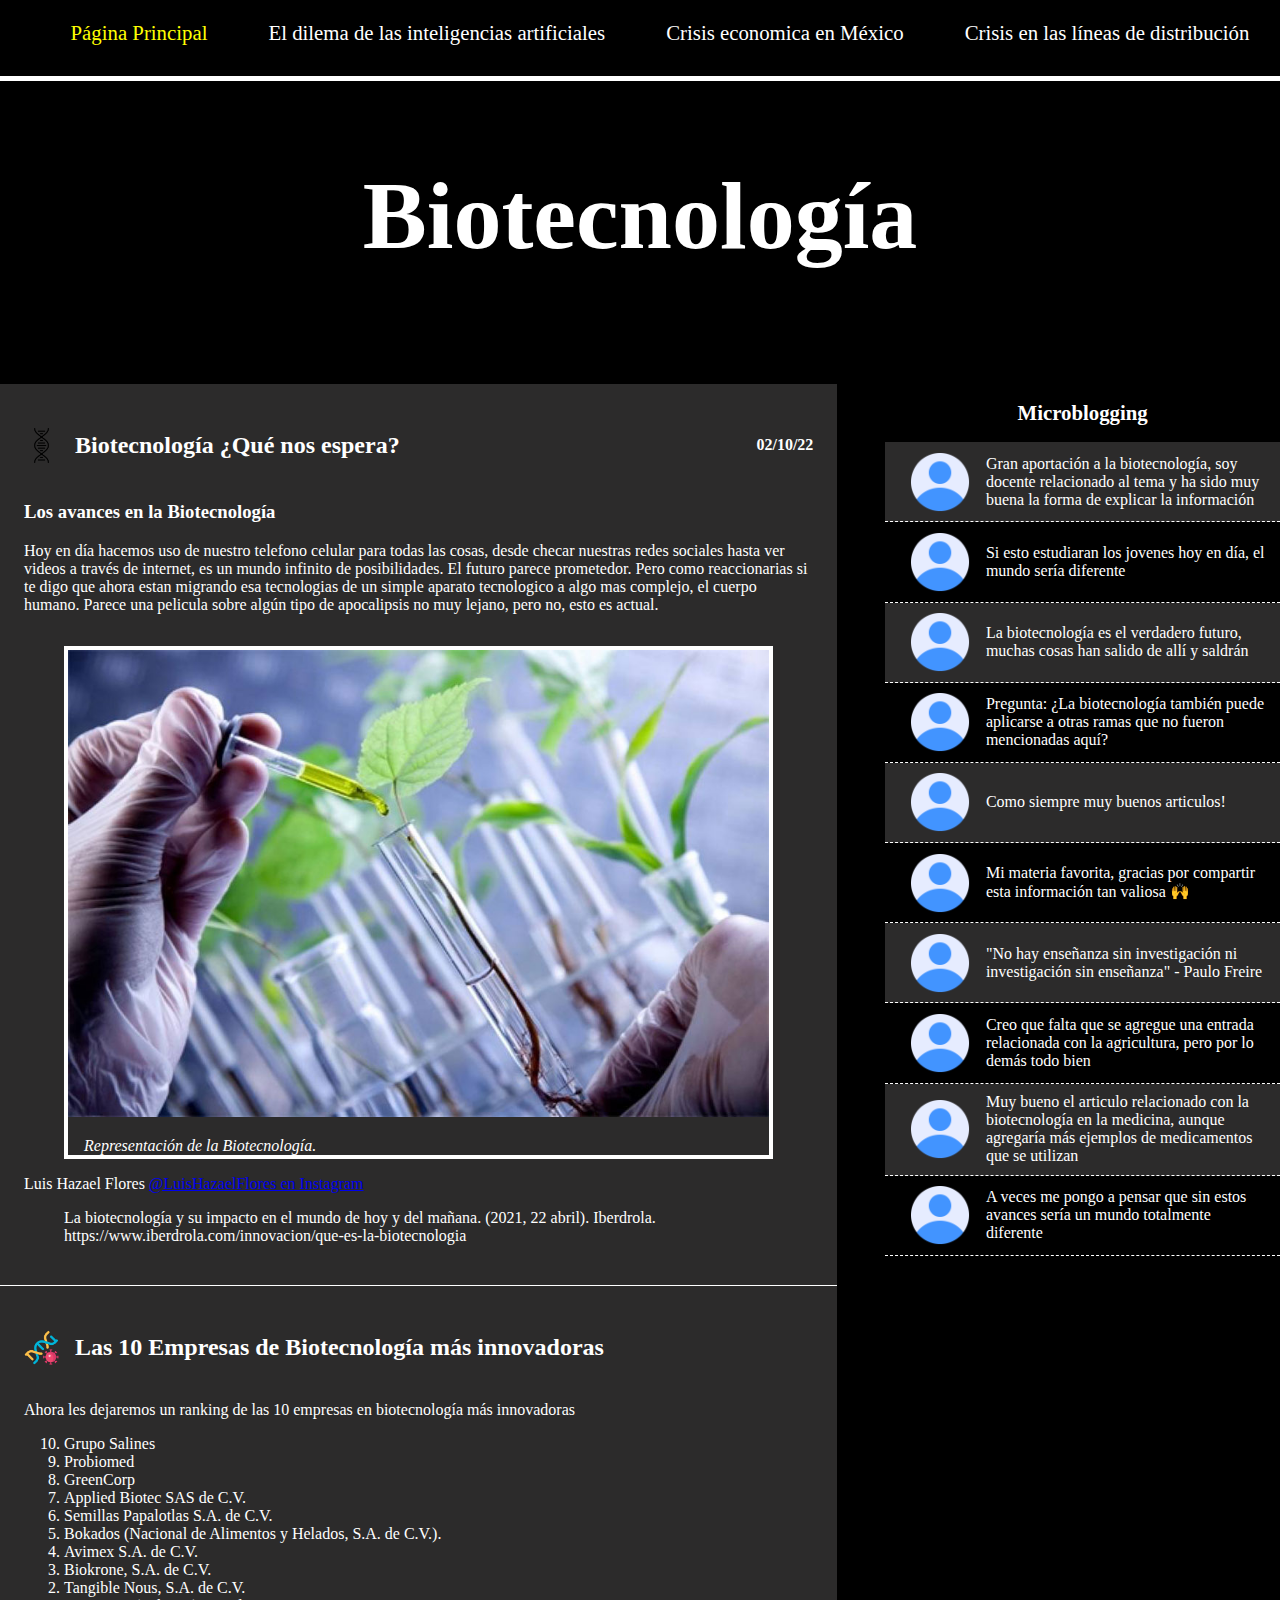
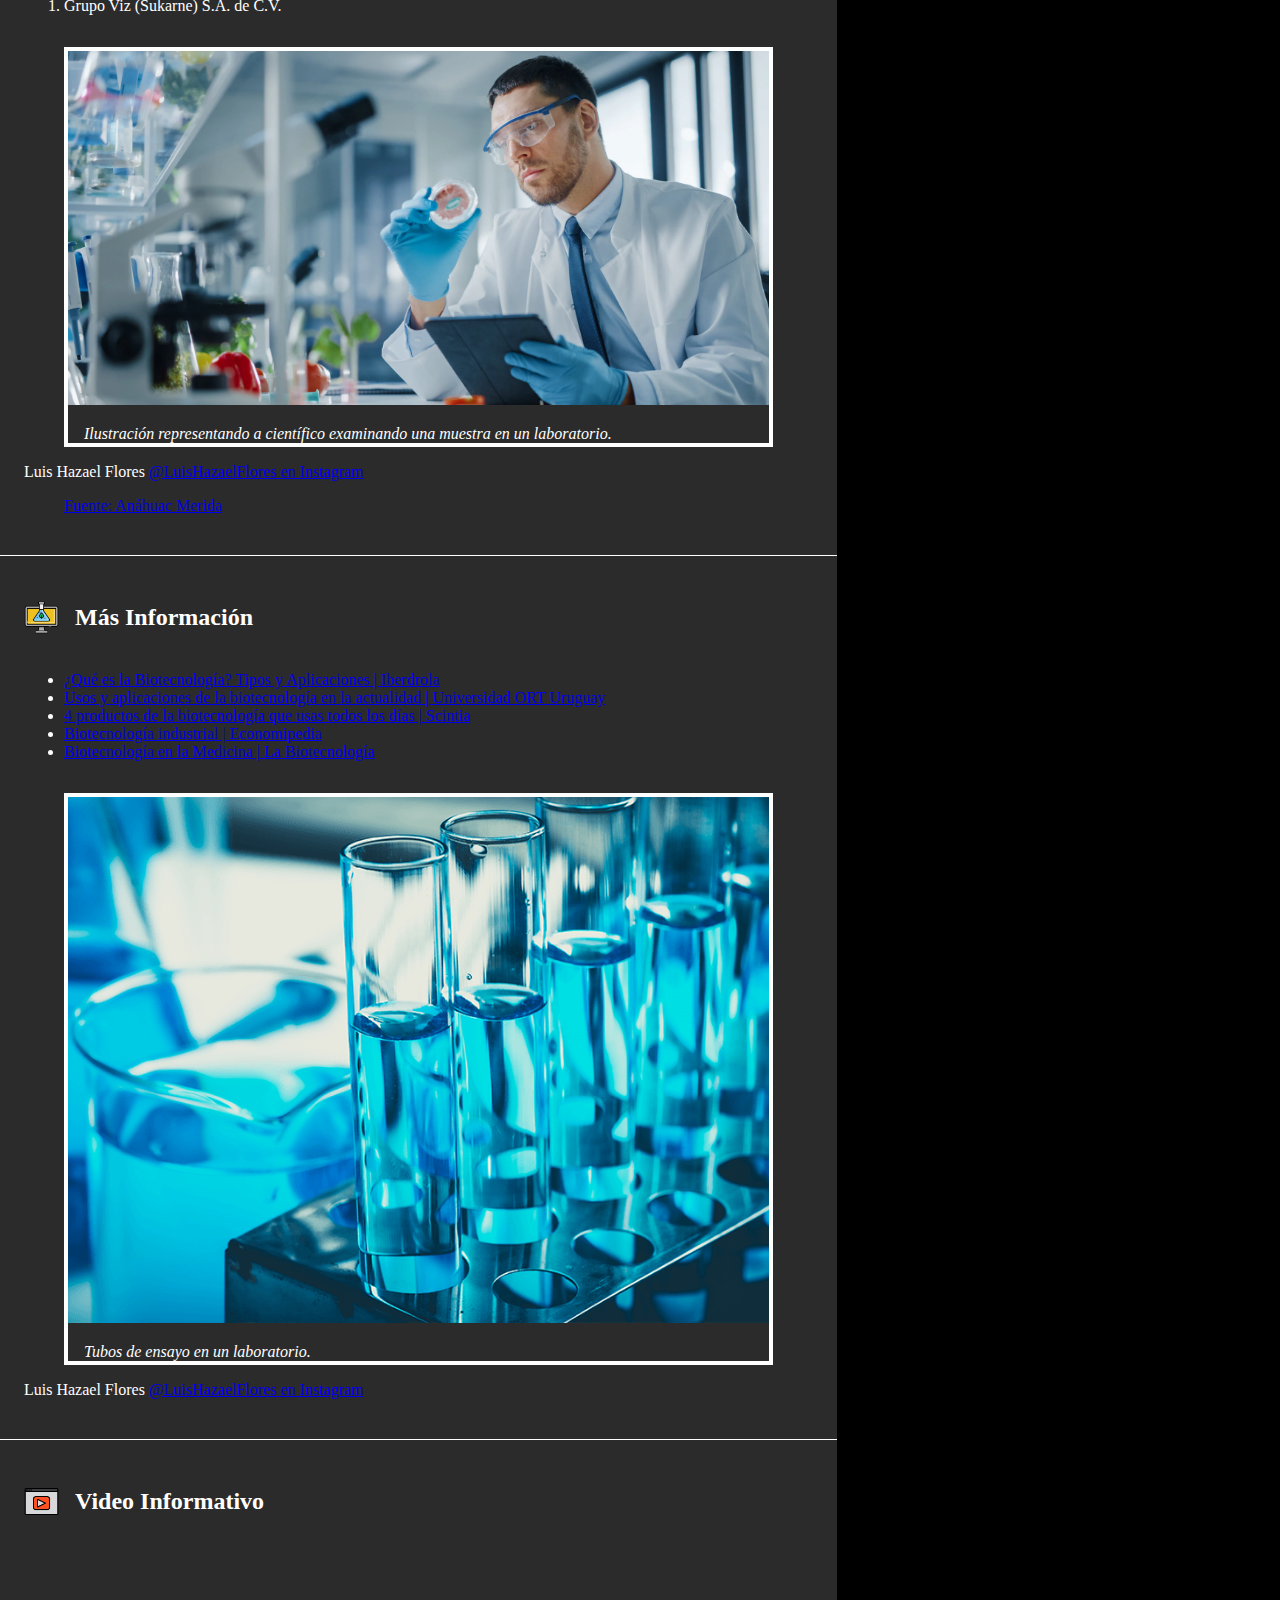
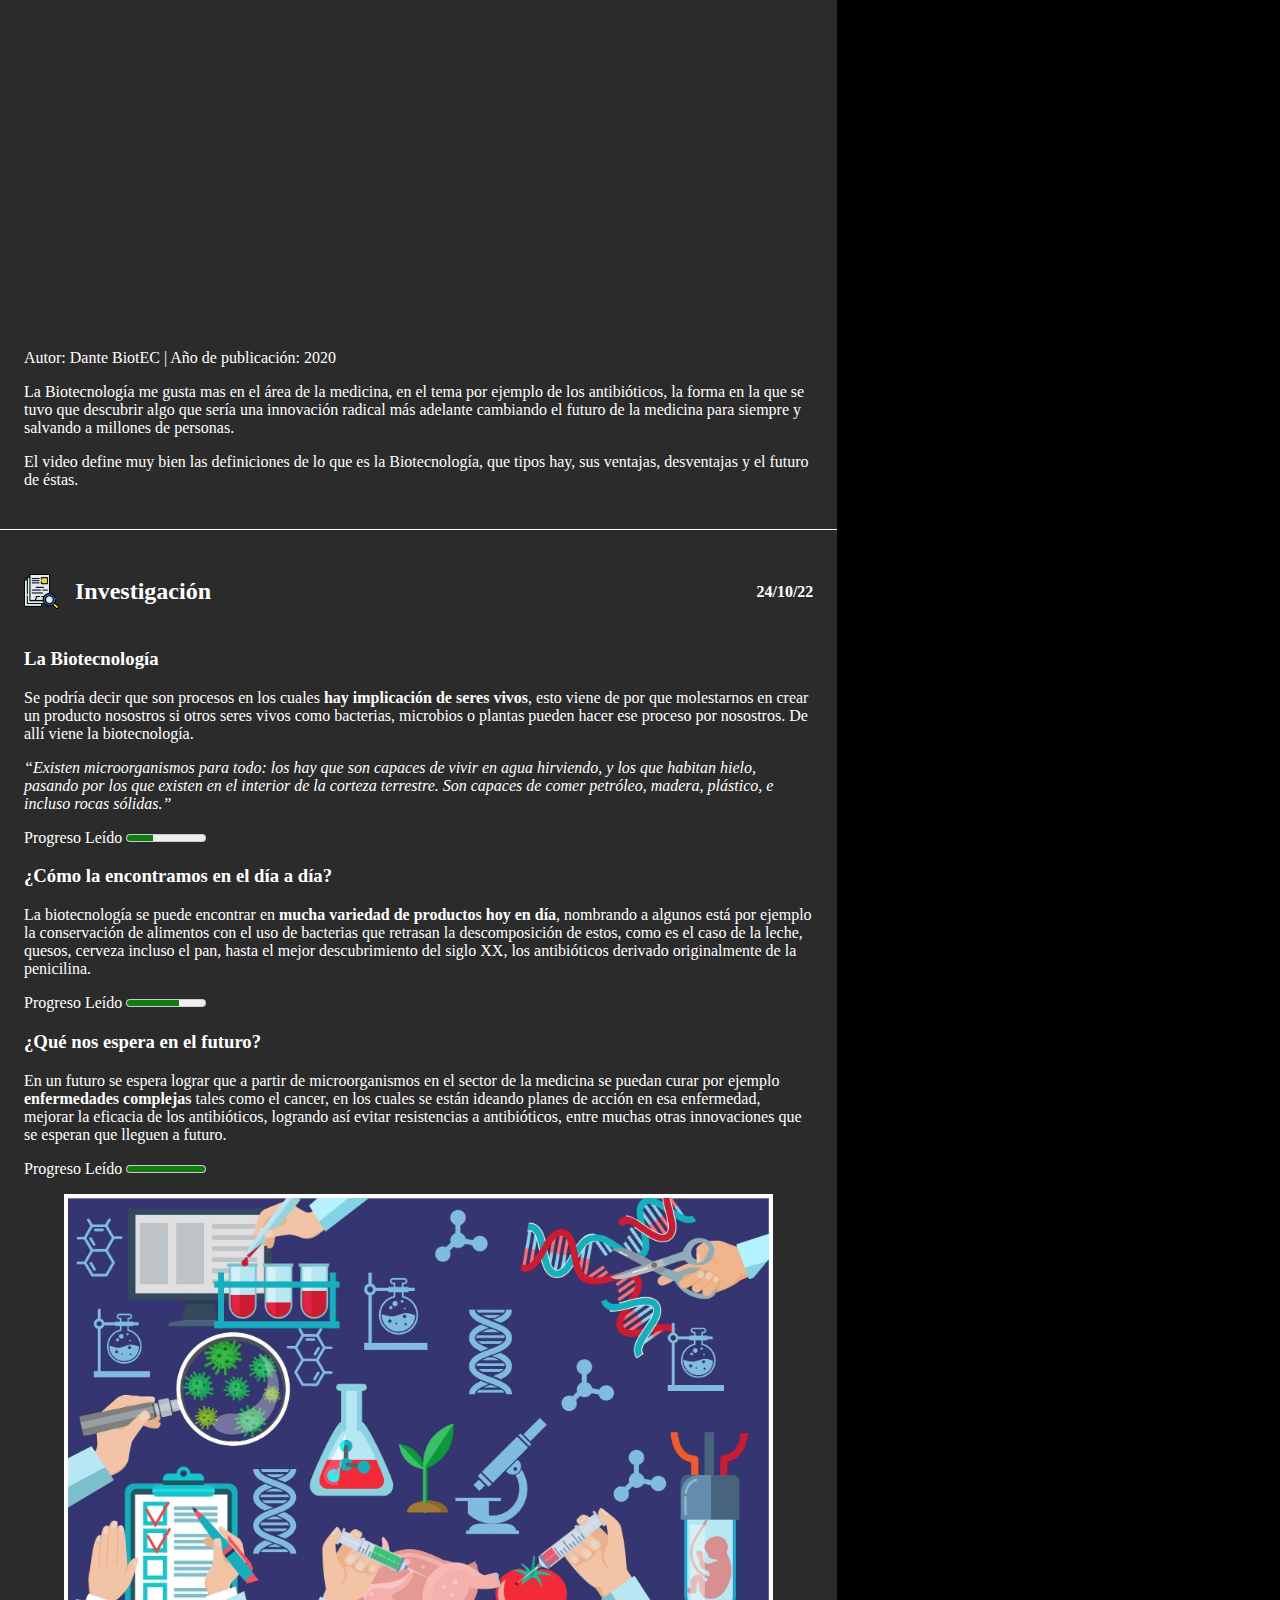
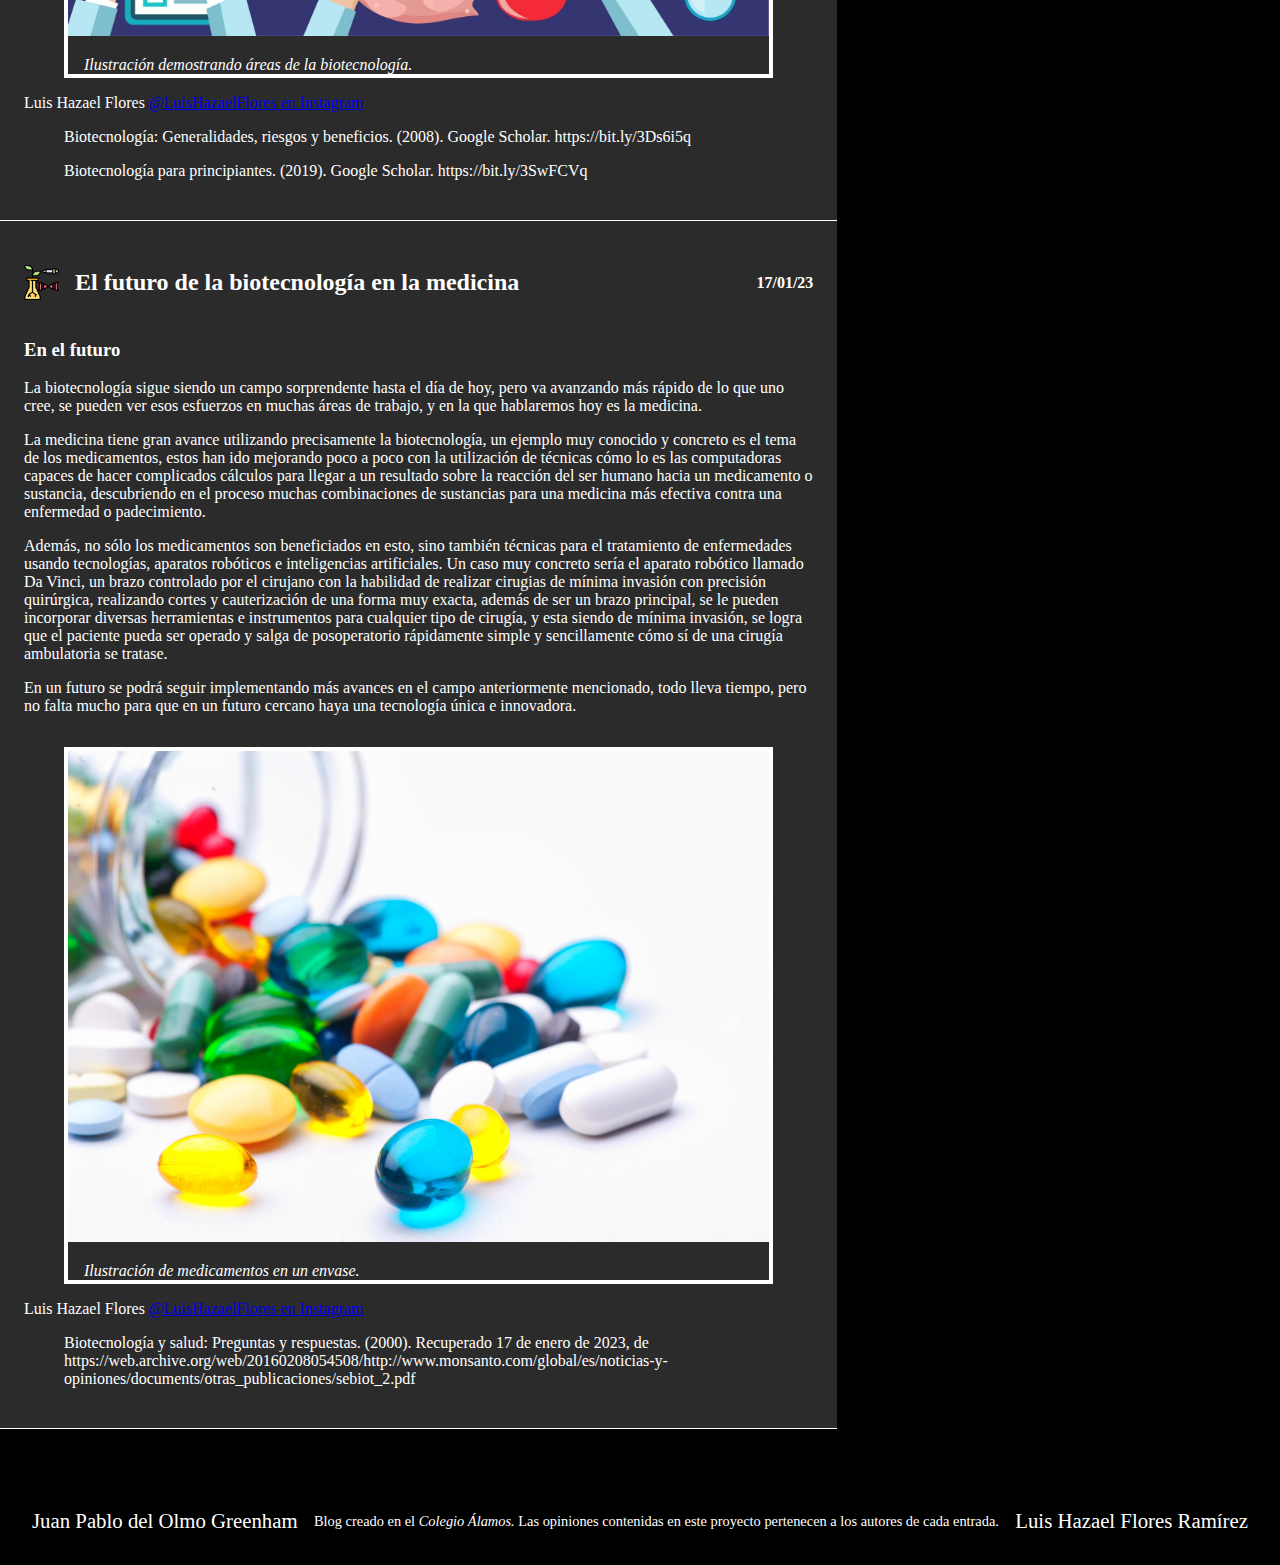
==== commit 6eb6bacb: "Animaciones añadidas a mis temas" ====
--- a/root/Biotecnologia_Que_nos_espera.html
+++ b/root/Biotecnologia_Que_nos_espera.html
@@ -33,6 +33,7 @@
           >
         </li>
       </ul>
+      <div class="nav-bottom"></div>
     </nav>
     <!-- Termina Barra de Navegación -->
     <!-- Empieza mi blog -->
@@ -81,8 +82,8 @@
               <img
                 src="assets/images/biotecnology_article_1.jpeg"
                 alt="imagen 1er articulo"
-                height="600px"
-                width="auto"
+                height="auto"
+                width="100%"
               />
               <figcaption>Representación de la Biotecnología.</figcaption>
             </figure>
@@ -153,8 +154,8 @@
               <img
                 src="assets/images/biotecnology_article_2.webp"
                 alt="imagen 2do articulo"
-                height="600px"
-                width="auto"
+                height="auto"
+                width="100%"
               />
               <figcaption>
                 Ilustración representando a científico examinando una muestra en
@@ -257,8 +258,8 @@
               <img
                 src="assets/images/biotecnology_article_3.png"
                 alt="imagen 3er articulo"
-                height="600px"
-                width="auto"
+                height="auto"
+                width="100%"
               />
               <figcaption>Tubos de ensayo en un laboratorio.</figcaption>
             </figure>
@@ -400,8 +401,8 @@
               <img
                 src="assets/images/Biotechnology-Subjects.jpeg"
                 alt="imagen 4to articulo"
-                height="600px"
-                width="auto"
+                height="auto"
+                width="100%"
               />
               <figcaption>
                 Ilustración demostrando áreas de la biotecnología.
@@ -496,8 +497,8 @@
               <img
                 src="assets/images/Drugsimage.jpg"
                 alt="ilustracion 1º artículo"
-                height="600px"
-                width="auto"
+                height="auto"
+                width="100%"
               />
               <figcaption>Ilustración de medicamentos en un envase.</figcaption>
             </figure>
--- a/root/assets/styles/estilos_hazaelflores.css
+++ b/root/assets/styles/estilos_hazaelflores.css
@@ -1,6 +1,7 @@
 body {
-  background-color: black;
+  background-color: #000;
   color: #ffffff;
+  margin: 0;
   animation-name: efect_1;
   animation-duration: 3s;
   animation-iteration-count: 1;
@@ -17,6 +18,7 @@
 }
 
 #titulo_del_blog {
+  padding-top: 6rem;
   text-align: center;
   font-size: 3rem;
 }
@@ -24,11 +26,6 @@
 .ilustracion {
   border: solid #fff 4px;
   display: inline-block;
-}
-
-.ilustracion img {
-  height: 380px;
-  width: auto;
 }
 
 .ilustracion figcaption {
@@ -52,7 +49,16 @@
 
 nav {
   font-size: 1.3rem;
+  position: fixed;
+  width: 100%;
+  background-color: #000;
+}
+
+.nav-bottom {
   border-bottom: solid #fff 5px;
+  animation-name: efect_2;
+  animation-duration: 3s;
+  animation-iteration-count: 1;
 }
 
 nav ul {
@@ -71,9 +77,18 @@
   color: #fff;
 }
 
-nav ul li a:hover {
-  text-decoration: underline;
-  color: greenyellow;
+nav ul li::after {
+  content: "";
+  width: 0%;
+  height: 2px;
+  background: greenyellow;
+  display: block;
+  margin: auto;
+  transition: 0.5s;
+}
+
+nav ul li:hover::after {
+  width: 100%;
 }
 
 @keyframes efect_1 {
@@ -83,6 +98,16 @@
 
   100% {
     opacity: 1;
+  }
+}
+
+@keyframes efect_2 {
+  0% {
+    transform: translate3d(-1500px, 0px, 0px);
+  }
+
+  100% {
+    transform: translate3d(0, 0px, 0px);
   }
 }
 
@@ -97,15 +122,15 @@
   grid-column: span 12;
 }
 
-section main {
+main {
   grid-column: span 8;
 }
 
-section aside {
+aside {
   grid-column: span 4;
 }
 
-section footer {
+footer {
   grid-column: span 12;
 }
 
@@ -136,10 +161,12 @@
 aside div {
   display: flex;
   align-items: center;
-  border-bottom: dashed #fff 1px;
-  padding: 1rem;
+  justify-content: flex-start;
+  gap: 1rem;
+  padding: 0.6rem;
+  border-bottom: 1px dashed #fff;
 }
 
 aside img {
-  margin-right: 15px;
+  margin-left: 15px;
 }
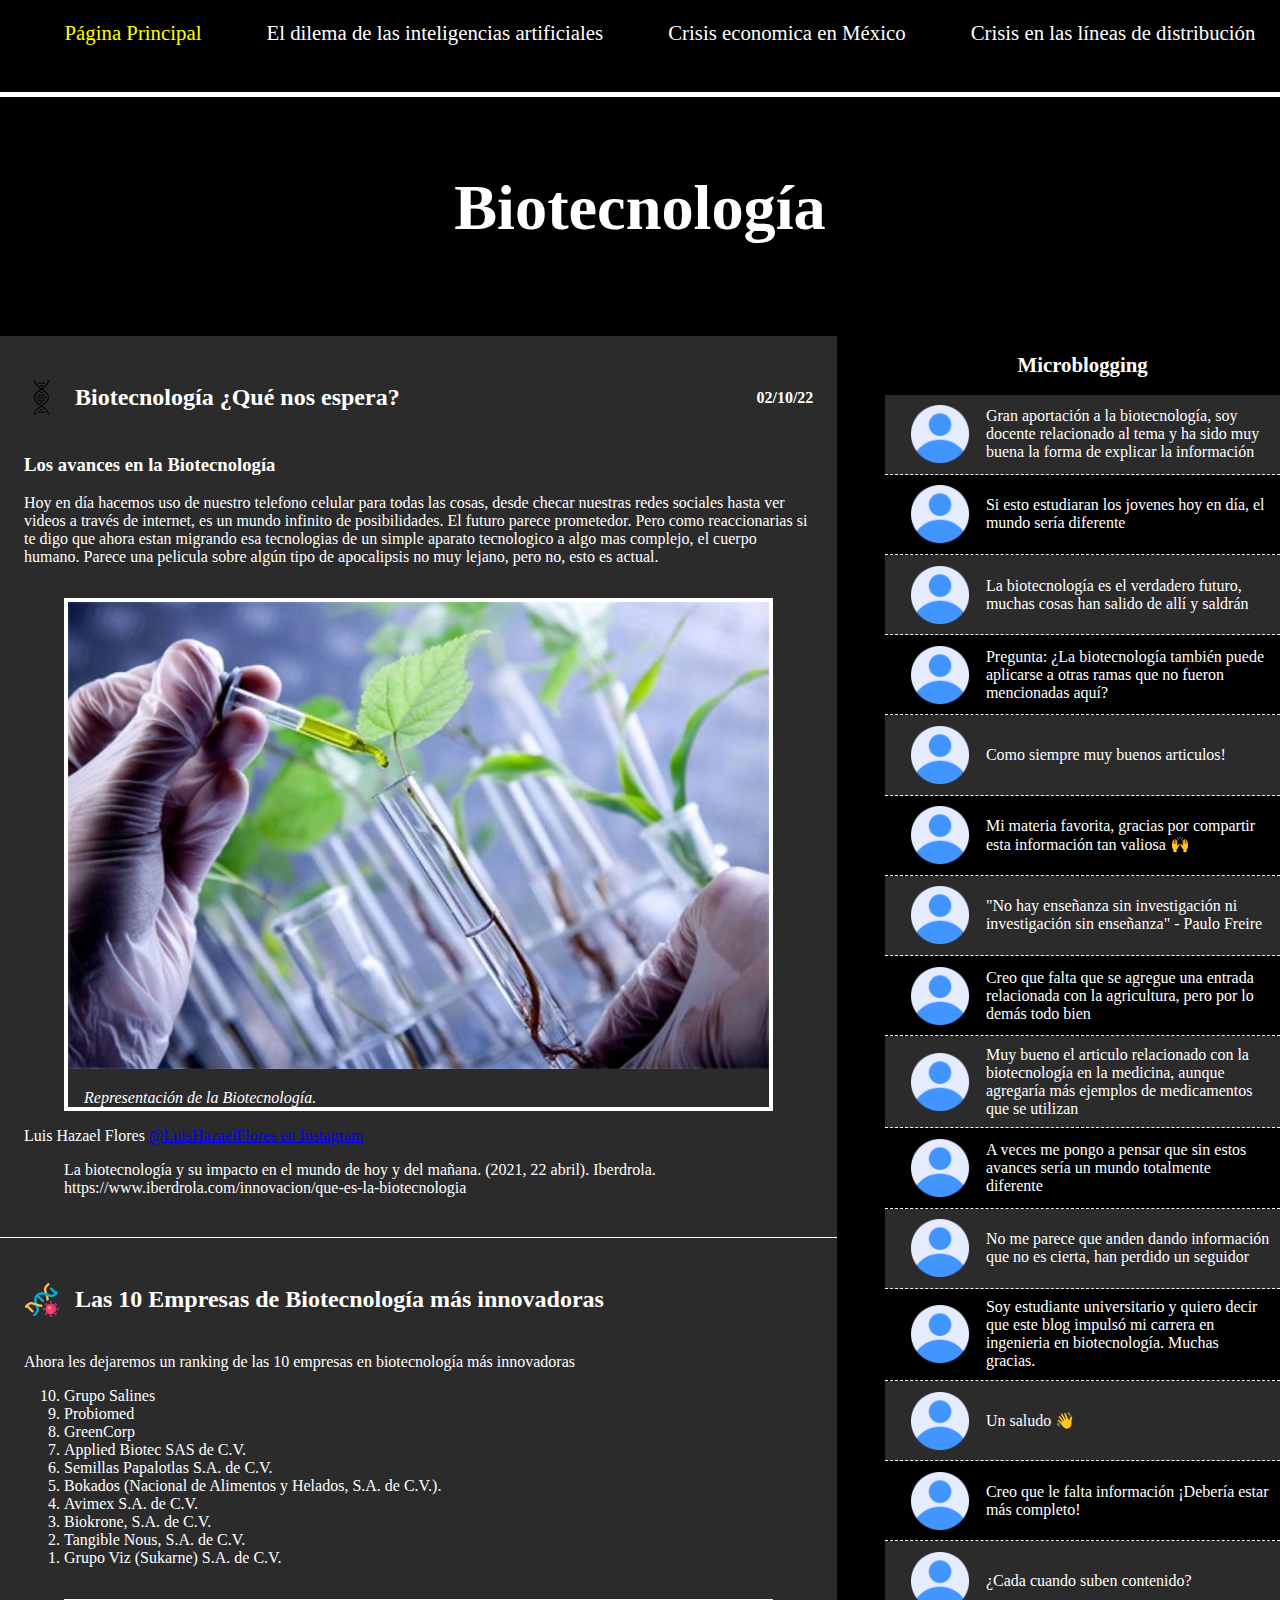
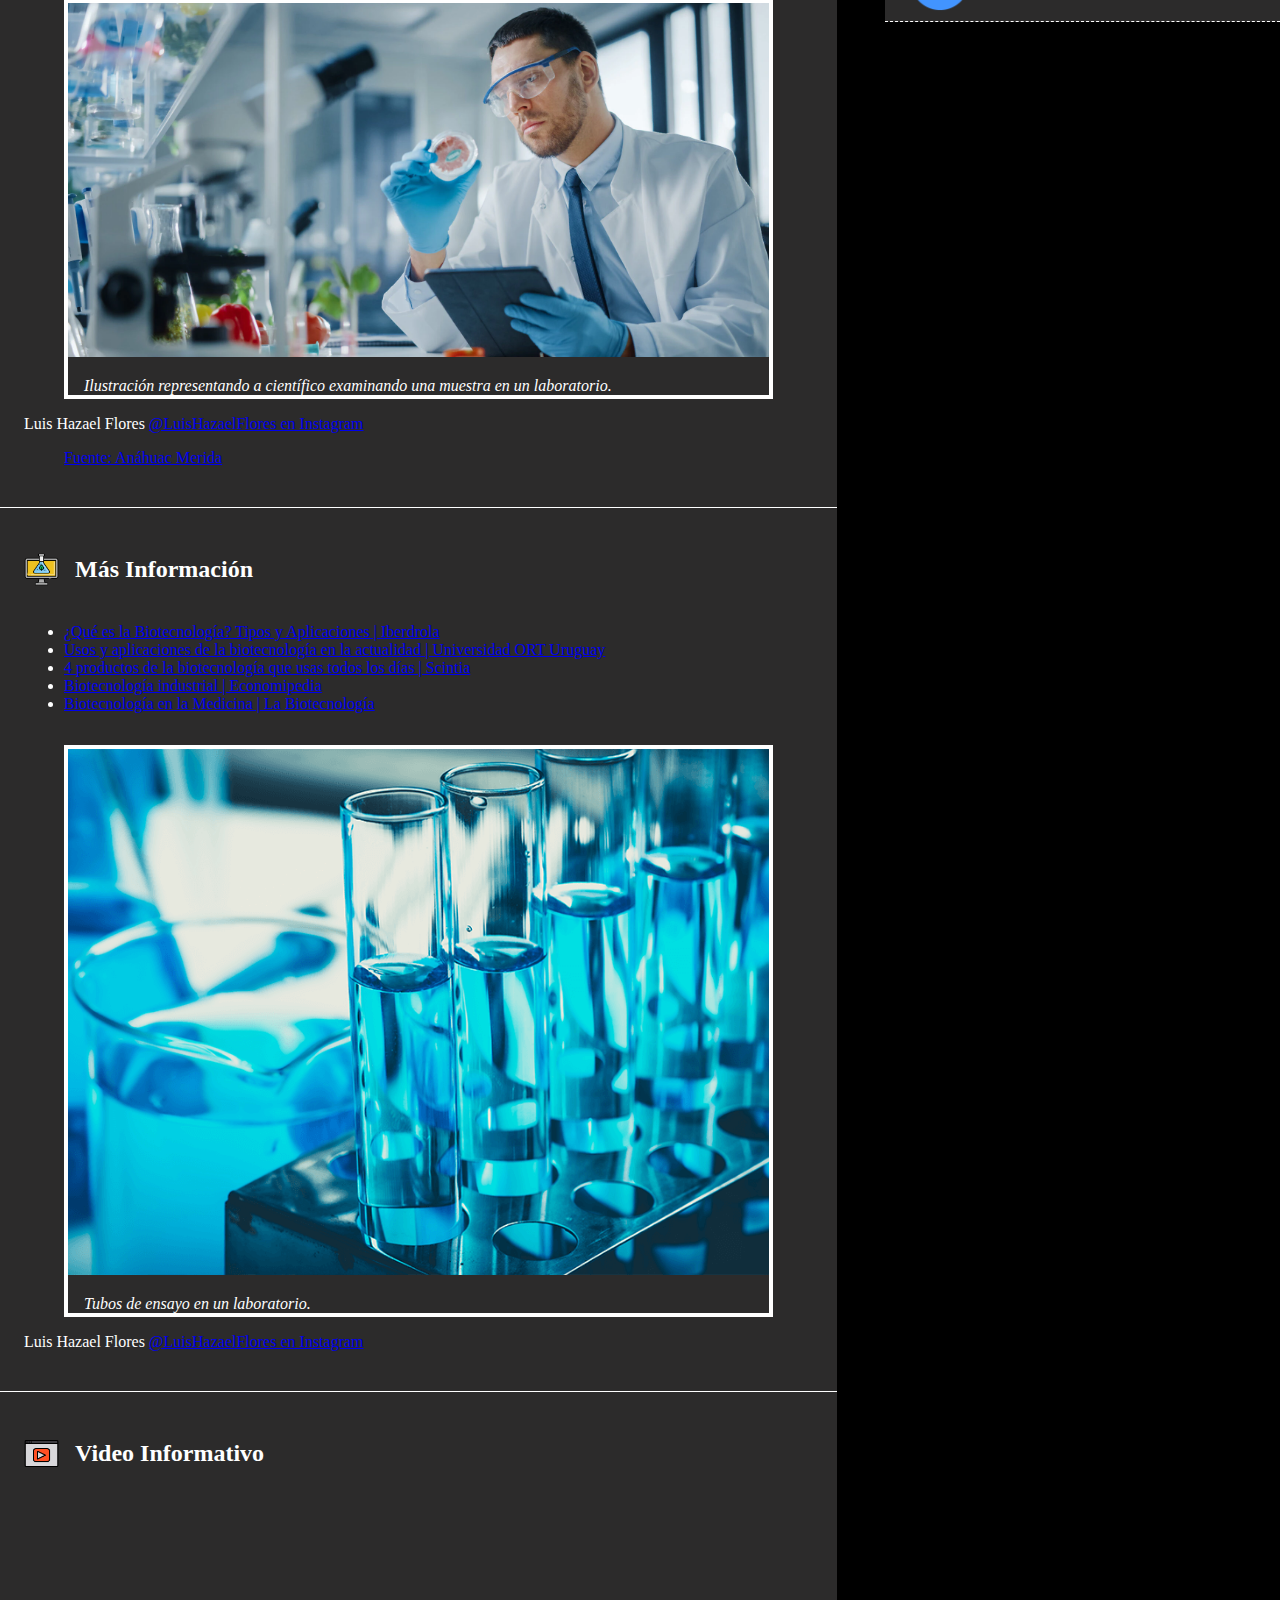
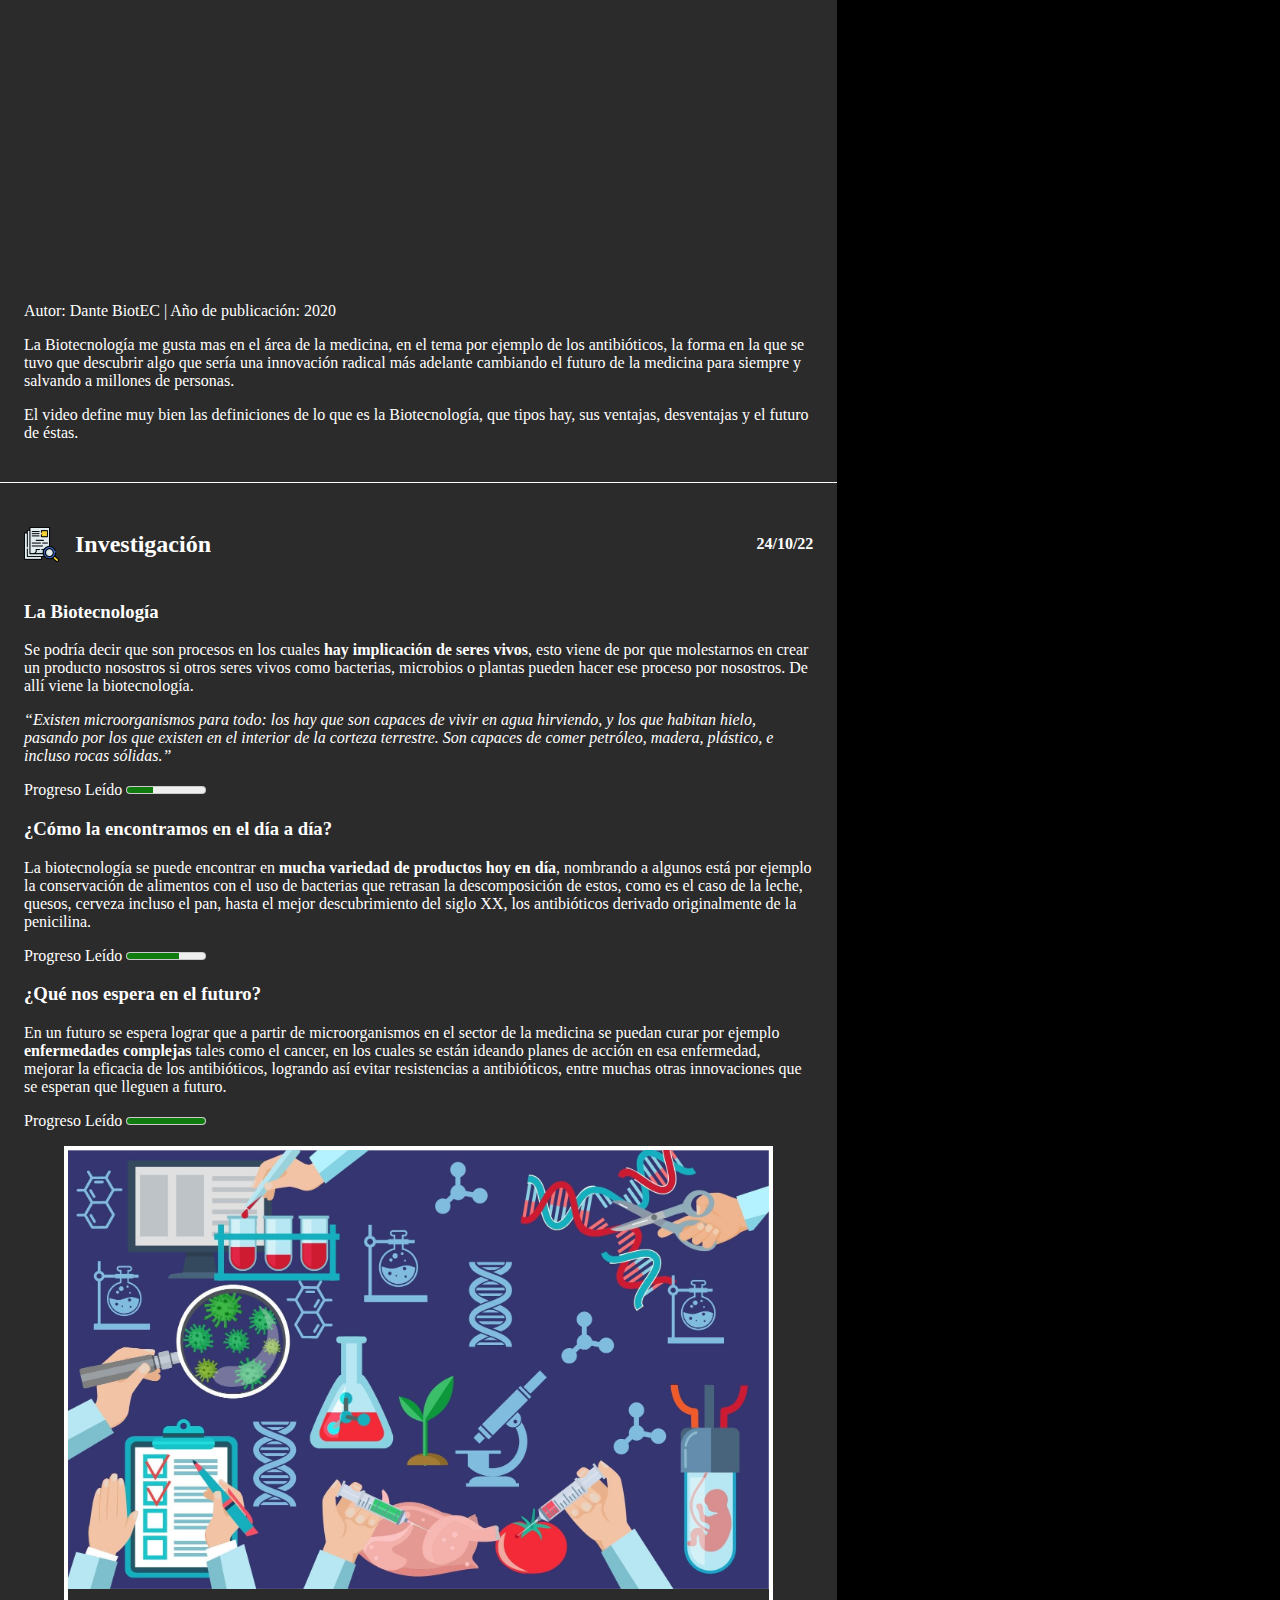
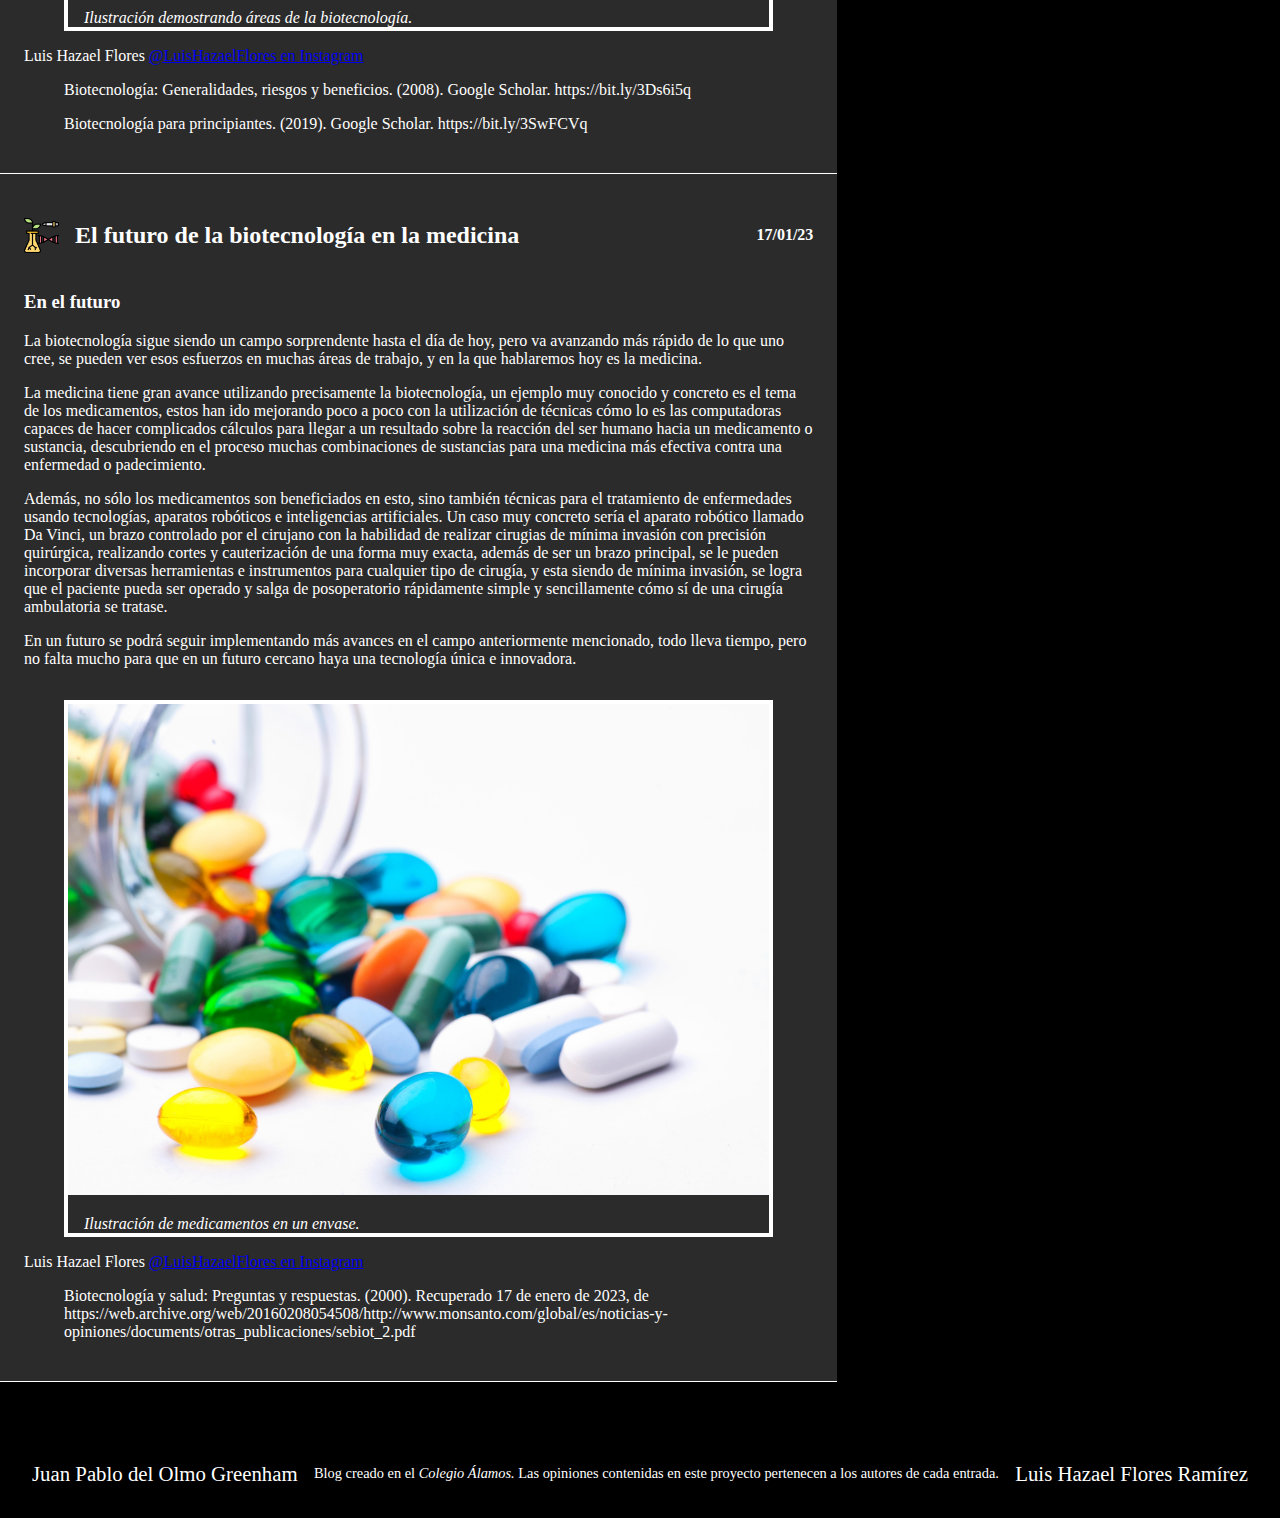
==== commit 161e4bf4: "Mi parte del PAE 10" ====
--- a/root/Biotecnologia_Que_nos_espera.html
+++ b/root/Biotecnologia_Que_nos_espera.html
@@ -671,6 +671,69 @@
           >
         </div>
         <!-- termina entrada de mircoblogging -->
+        <!--  entrada de mircoblogging -->
+        <div>
+          <img
+            src="assets/images/user.png"
+            alt="autor"
+            width="60px"
+            height="auto"
+          />
+          <span
+            >No me parece que anden dando información que no es cierta, han
+            perdido un seguidor</span
+          >
+        </div>
+        <!-- termina entrada de mircoblogging -->
+        <!--  entrada de mircoblogging -->
+        <div>
+          <img
+            src="assets/images/user.png"
+            alt="autor"
+            width="60px"
+            height="auto"
+          />
+          <span
+            >Soy estudiante universitario y quiero decir que este blog impulsó
+            mi carrera en ingenieria en biotecnología. Muchas gracias.</span
+          >
+        </div>
+        <!-- termina entrada de mircoblogging -->
+        <!--  entrada de mircoblogging -->
+        <div>
+          <img
+            src="assets/images/user.png"
+            alt="autor"
+            width="60px"
+            height="auto"
+          />
+          <span>Un saludo 👋</span>
+        </div>
+        <!-- termina entrada de mircoblogging -->
+        <!--  entrada de mircoblogging -->
+        <div>
+          <img
+            src="assets/images/user.png"
+            alt="autor"
+            width="60px"
+            height="auto"
+          />
+          <span
+            >Creo que le falta información ¡Debería estar más completo!</span
+          >
+        </div>
+        <!-- termina entrada de mircoblogging -->
+        <!--  entrada de mircoblogging -->
+        <div>
+          <img
+            src="assets/images/user.png"
+            alt="autor"
+            width="60px"
+            height="auto"
+          />
+          <span>¿Cada cuando suben contenido?</span>
+        </div>
+        <!-- termina entrada de mircoblogging -->
       </aside>
       <!-- Termina Barra Lateral -->
 
@@ -693,5 +756,33 @@
       <!-- Termina el footer -->
     </section>
     <!-- Termina mi blog -->
+
+    <div onclick="ScrollToTop()" class="ScrollTop" id="TopFunction">
+      Go to Top
+    </div>
+
+    <script>
+      function ScrollToTop() {
+        window.scrollTo(0, 0);
+      }
+
+      let mybutton = document.getElementById("TopFunction");
+
+      window.onscroll = function () {
+        scrollFunction();
+      };
+
+      function scrollFunction() {
+        if (
+          document.body.scrollTop > 100 ||
+          document.documentElement.scrollTop > 100
+        ) {
+          mybutton.style.display = "inline-block";
+          mybutton.style.opacity = "1";
+        } else {
+          mybutton.style.display = "none";
+        }
+      }
+    </script>
   </body>
 </html>
--- a/root/assets/styles/estilos_hazaelflores.css
+++ b/root/assets/styles/estilos_hazaelflores.css
@@ -1,3 +1,7 @@
+* {
+  scroll-behavior: smooth;
+}
+
 body {
   background-color: #000;
   color: #ffffff;
@@ -18,9 +22,9 @@
 }
 
 #titulo_del_blog {
-  padding-top: 6rem;
+  padding-top: 8rem;
   text-align: center;
-  font-size: 3rem;
+  font-size: clamp(2rem, 1% + 2rem, 7rem);
 }
 
 .ilustracion {
@@ -123,11 +127,11 @@
 }
 
 main {
-  grid-column: span 8;
+  grid-column: span 12;
 }
 
 aside {
-  grid-column: span 4;
+  grid-column: span 12;
 }
 
 footer {
@@ -170,3 +174,73 @@
 aside img {
   margin-left: 15px;
 }
+
+.ScrollTop {
+  opacity: 0.1;
+  display: none;
+  position: fixed;
+  bottom: 30px;
+  right: 30px;
+  padding: 10px;
+  background-color: #fff;
+  color: #000;
+  border-radius: 5px;
+  border-radius: 1px solid #000;
+  cursor: pointer;
+  transition: all 0.5s ease 0s;
+}
+
+.ScrollTop:hover {
+  background-color: greenyellow;
+}
+
+nav ul {
+  display: grid;
+  grid-template-columns: repeat(2, 1fr);
+  grid-auto-rows: auto;
+  gap: 1rem;
+  padding-bottom: 1.5rem;
+}
+
+aside div {
+  display: flex;
+  align-items: center;
+  justify-content: flex-start;
+  gap: 1rem;
+  padding: 0.6rem;
+  border-bottom: 1px dashed #fff;
+}
+
+@media (min-width: 1100px) {
+  nav ul {
+    display: flex;
+    align-items: center;
+    justify-content: space-around;
+  }
+}
+
+@media (min-width: 1024.1px) {
+  main {
+    grid-column: span 8;
+  }
+
+  aside {
+    grid-column: span 4;
+  }
+}
+
+@media (max-width: 1100px) {
+  #titulo_del_blog {
+    padding-top: 12rem;
+  }
+}
+
+@media (max-width: 1024.1px) {
+  aside div {
+    flex-direction: column;
+  }
+
+  #footer_blog {
+    flex-direction: column;
+  }
+}
